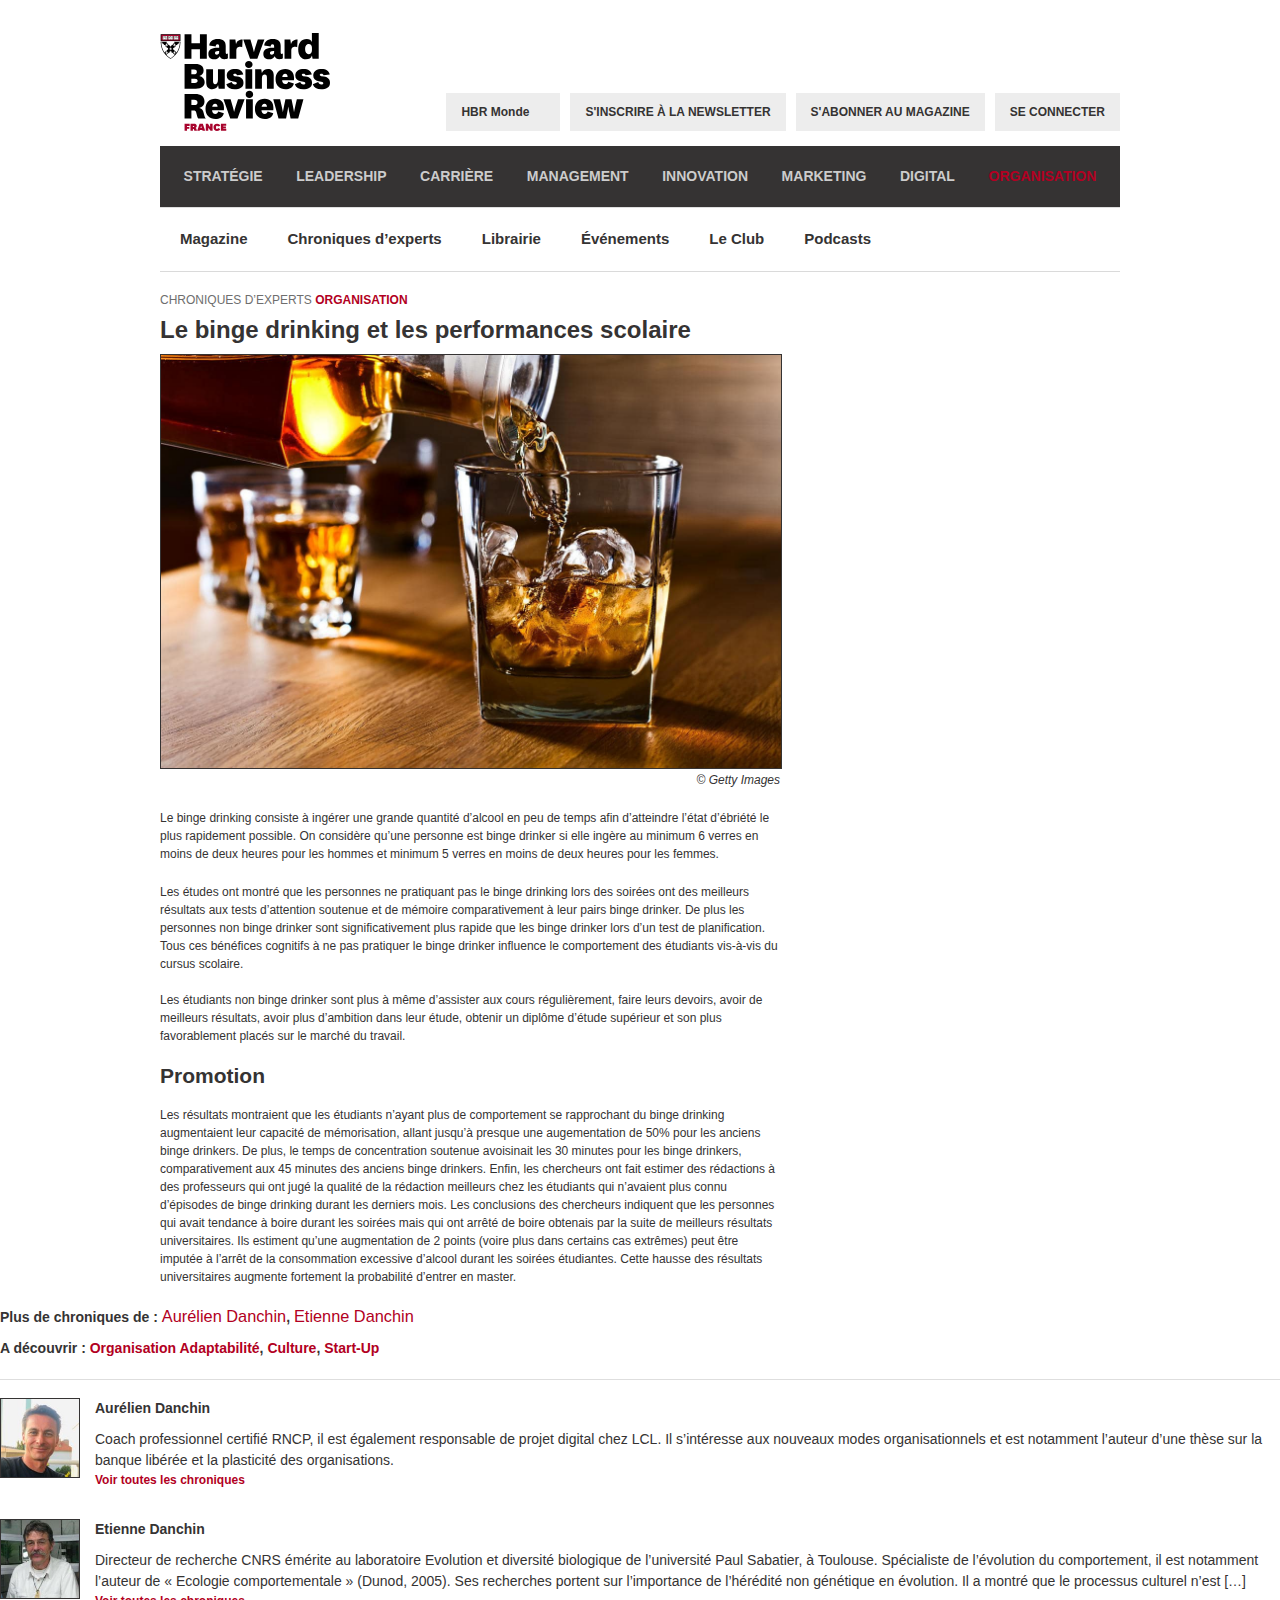
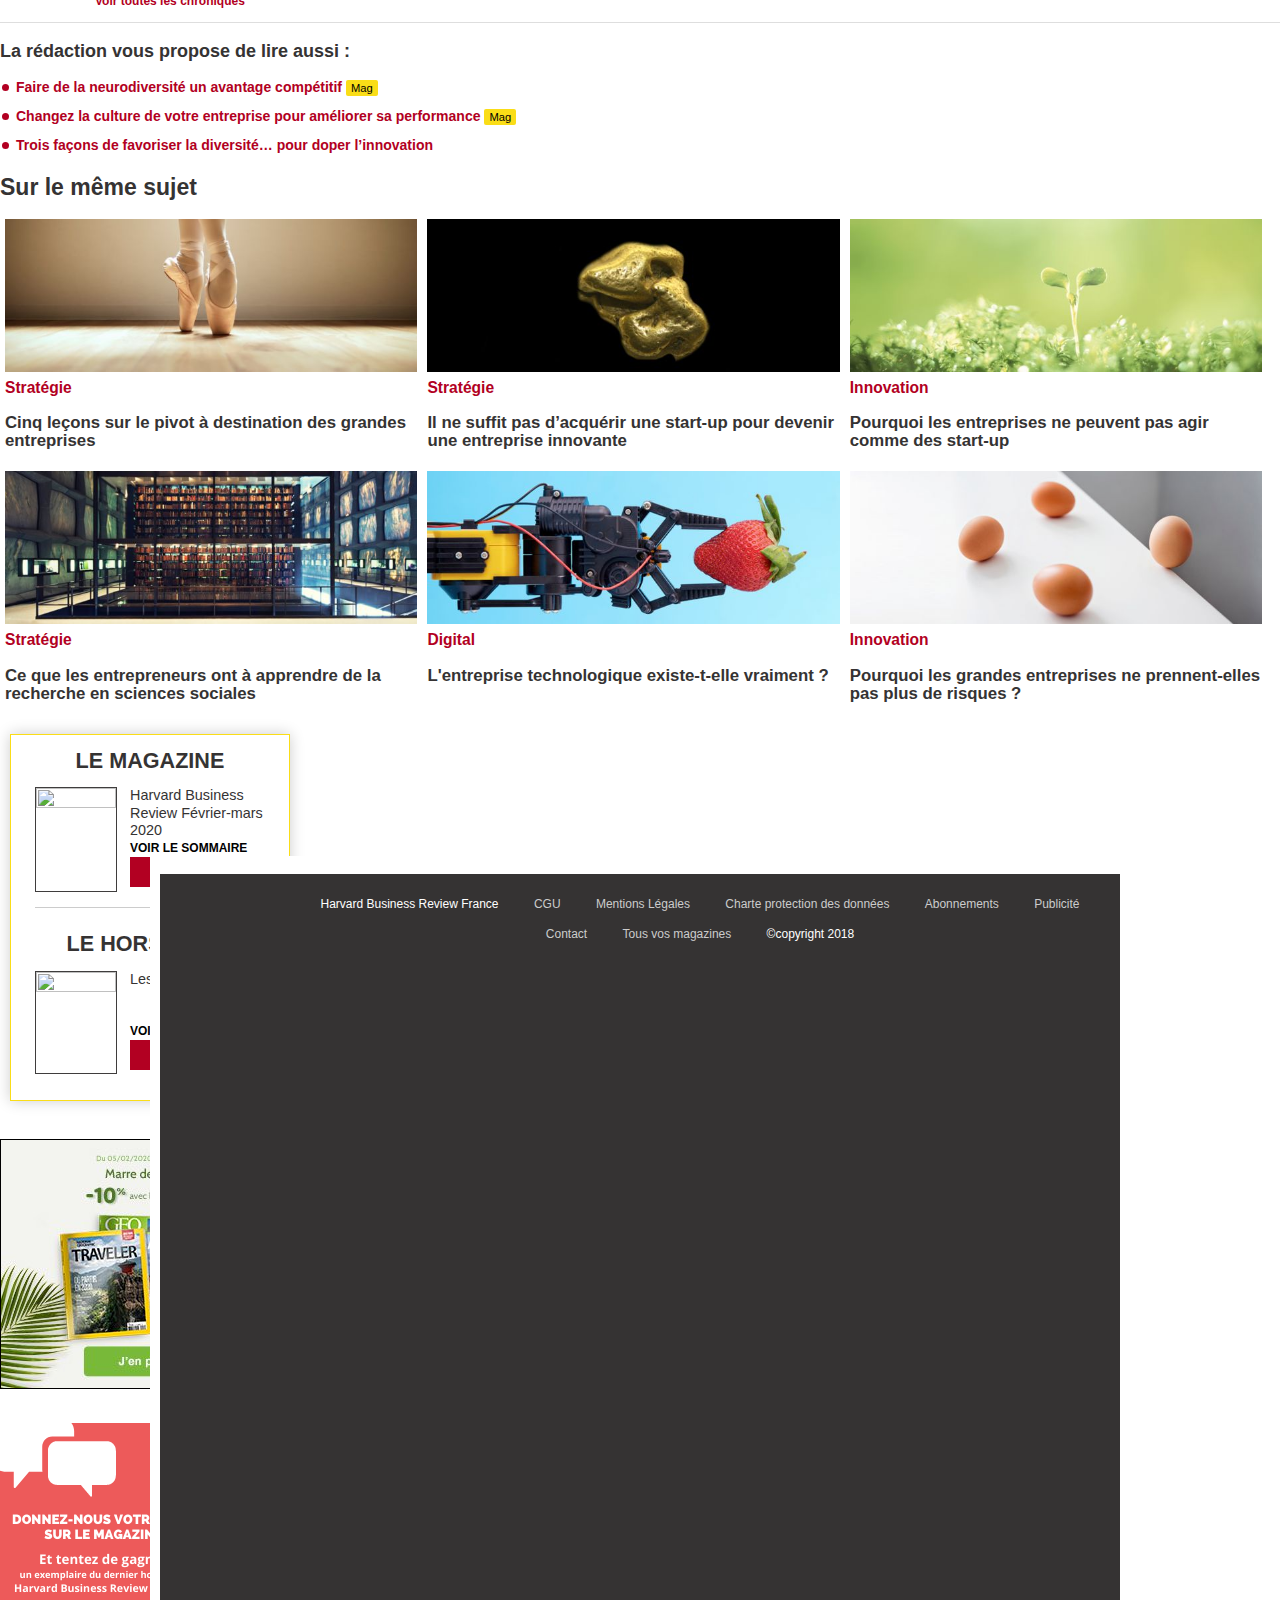
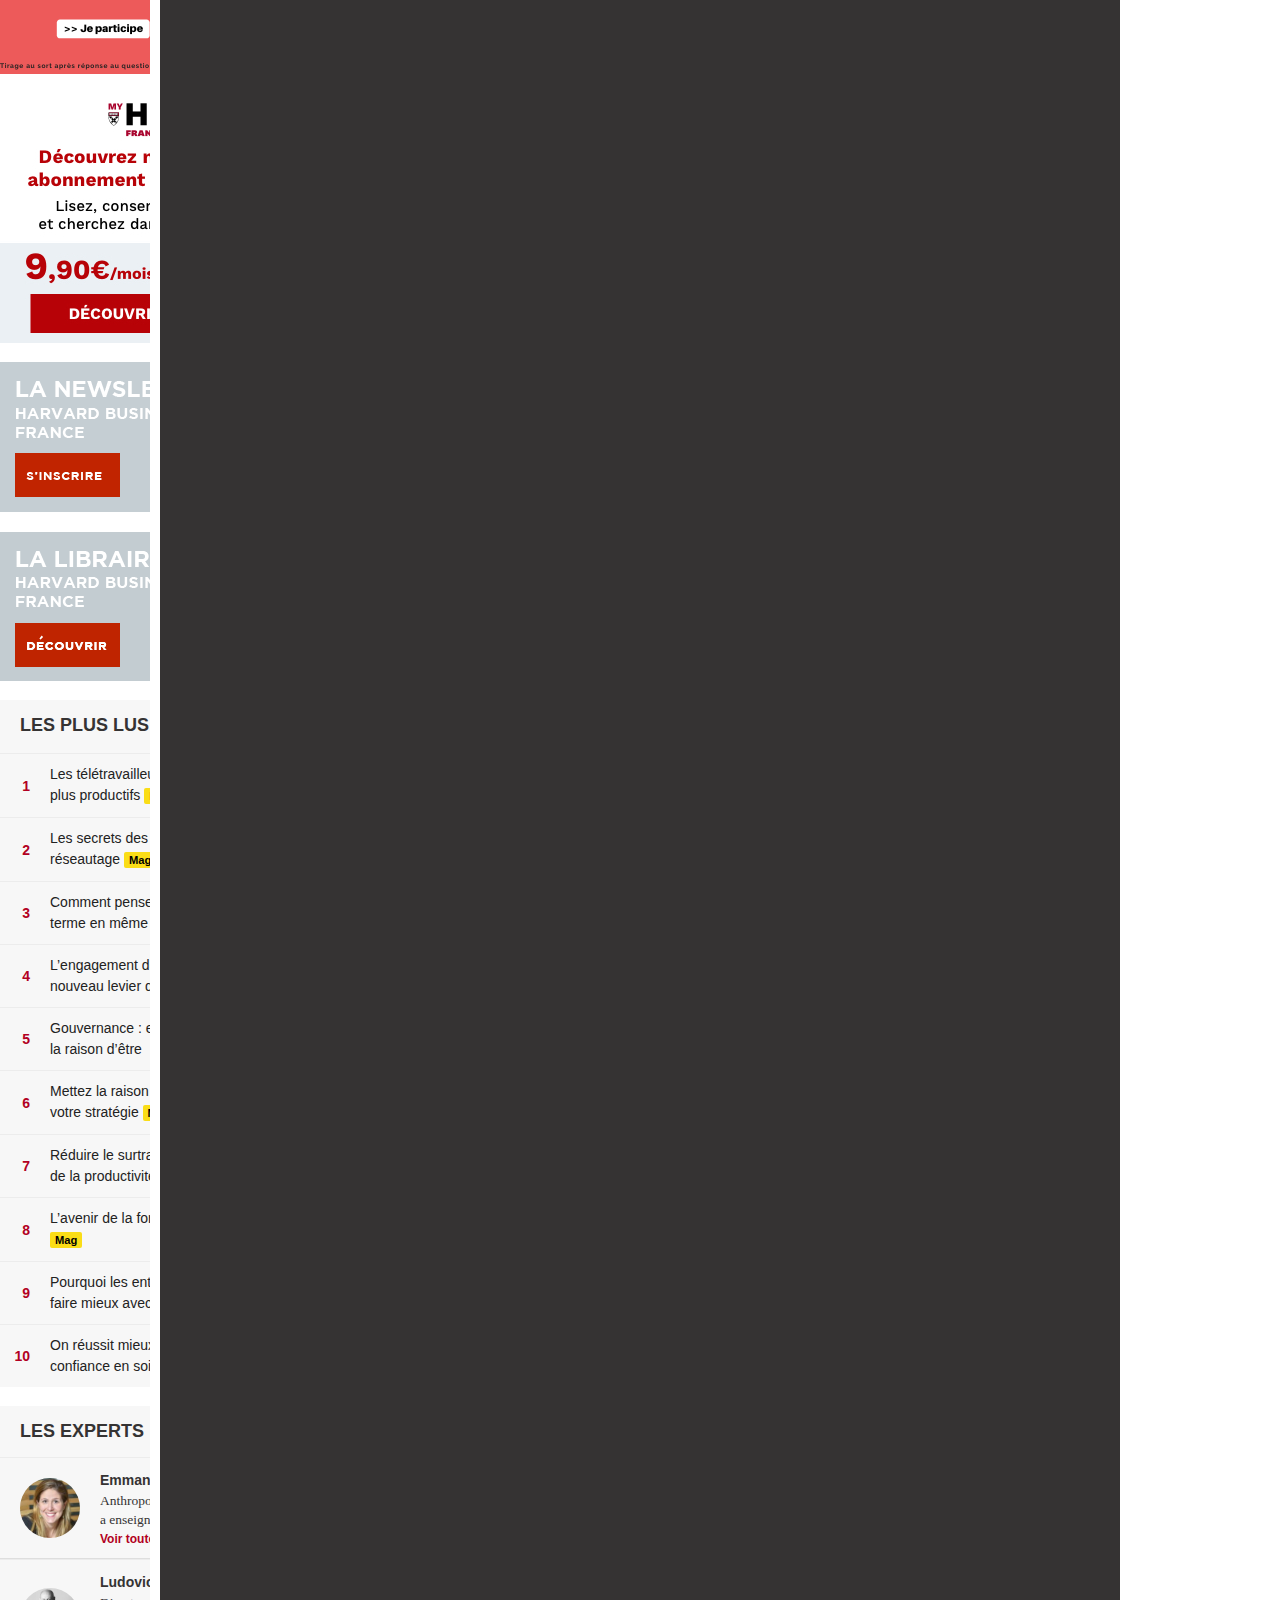
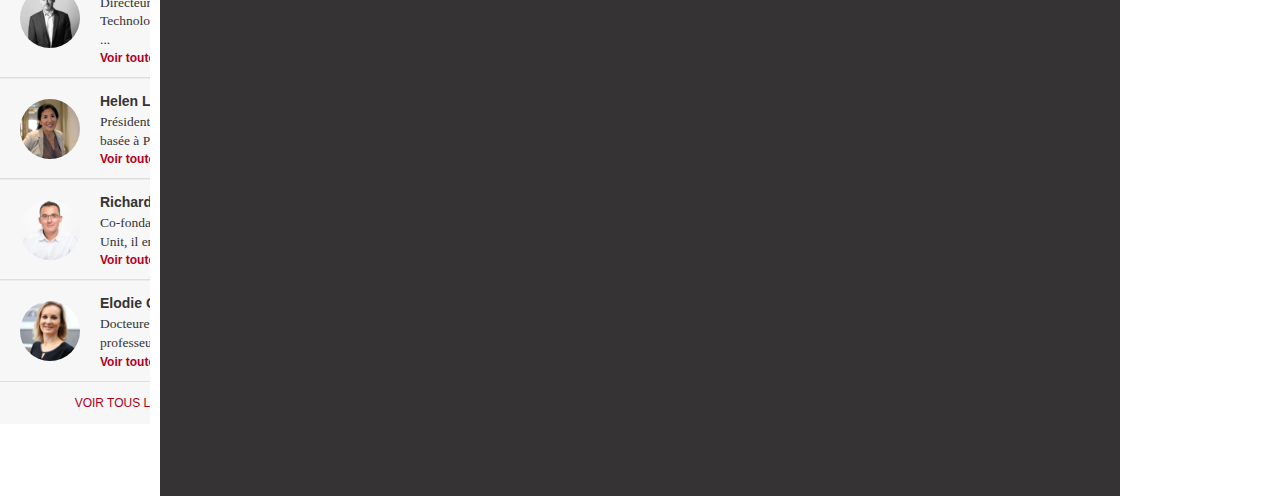
==== index2.html @ ed0cfaa7 "Commited" ====
<!DOCTYPE html>
<!-- saved from url=(0108)https://www.hbrfrance.fr/chroniques-experts/2020/02/29204-evolution-lentreprise-une-espece-comme-une-autre/# -->
<html class=" js svg inlinesvg svgclippaths" lang="fr-FR"><!--<![endif]--><head><meta http-equiv="Content-Type" content="text/html; charset=UTF-8">
		<div class="fit-vids-style">­<style>               .fluid-width-video-wrapper {                 width: 100%;                              position: relative;                       padding: 0;                            }                                                                                   .fluid-width-video-wrapper iframe,        .fluid-width-video-wrapper object,        .fluid-width-video-wrapper embed {           position: absolute;                       top: 0;                                   left: 0;                                  width: 100%;                              height: 100%;                          }                                       </style></div><script src="./Le binge drinking et les performances scolaires/nr-1167.min.js.téléchargement"></script><script async="" src="./Le binge drinking et les performances scolaires/analytics.js.téléchargement"></script><script type="text/javascript" async="" src="./Le binge drinking et les performances scolaires/prismashop-fr"></script><script type="text/javascript" async="" charset="UTF-8" src="./Le binge drinking et les performances scolaires/sr-hbr.js.téléchargement"></script><script async="" src="./Le binge drinking et les performances scolaires/gtm.js.téléchargement"></script><script type="text/javascript">(window.NREUM||(NREUM={})).loader_config={licenseKey:"fc2461609-",applicationID:"2919549"};window.NREUM||(NREUM={}),__nr_require=function(e,n,t){function r(t){if(!n[t]){var i=n[t]={exports:{}};e[t][0].call(i.exports,function(n){var i=e[t][1][n];return r(i||n)},i,i.exports)}return n[t].exports}if("function"==typeof __nr_require)return __nr_require;for(var i=0;i<t.length;i++)r(t[i]);return r}({1:[function(e,n,t){function r(){}function i(e,n,t){return function(){return o(e,[u.now()].concat(f(arguments)),n?null:this,t),n?void 0:this}}var o=e("handle"),a=e(4),f=e(5),c=e("ee").get("tracer"),u=e("loader"),s=NREUM;"undefined"==typeof window.newrelic&&(newrelic=s);var p=["setPageViewName","setCustomAttribute","setErrorHandler","finished","addToTrace","inlineHit","addRelease"],l="api-",d=l+"ixn-";a(p,function(e,n){s[n]=i(l+n,!0,"api")}),s.addPageAction=i(l+"addPageAction",!0),s.setCurrentRouteName=i(l+"routeName",!0),n.exports=newrelic,s.interaction=function(){return(new r).get()};var m=r.prototype={createTracer:function(e,n){var t={},r=this,i="function"==typeof n;return o(d+"tracer",[u.now(),e,t],r),function(){if(c.emit((i?"":"no-")+"fn-start",[u.now(),r,i],t),i)try{return n.apply(this,arguments)}catch(e){throw c.emit("fn-err",[arguments,this,e],t),e}finally{c.emit("fn-end",[u.now()],t)}}}};a("actionText,setName,setAttribute,save,ignore,onEnd,getContext,end,get".split(","),function(e,n){m[n]=i(d+n)}),newrelic.noticeError=function(e,n){"string"==typeof e&&(e=new Error(e)),o("err",[e,u.now(),!1,n])}},{}],2:[function(e,n,t){function r(e,n){var t=e.getEntries();t.forEach(function(e){"first-paint"===e.name?c("timing",["fp",Math.floor(e.startTime)]):"first-contentful-paint"===e.name&&c("timing",["fcp",Math.floor(e.startTime)])})}function i(e,n){var t=e.getEntries();t.length>0&&c("lcp",[t[t.length-1]])}function o(e){if(e instanceof s&&!l){var n,t=Math.round(e.timeStamp);n=t>1e12?Date.now()-t:u.now()-t,l=!0,c("timing",["fi",t,{type:e.type,fid:n}])}}if(!("init"in NREUM&&"page_view_timing"in NREUM.init&&"enabled"in NREUM.init.page_view_timing&&NREUM.init.page_view_timing.enabled===!1)){var a,f,c=e("handle"),u=e("loader"),s=NREUM.o.EV;if("PerformanceObserver"in window&&"function"==typeof window.PerformanceObserver){a=new PerformanceObserver(r),f=new PerformanceObserver(i);try{a.observe({entryTypes:["paint"]}),f.observe({entryTypes:["largest-contentful-paint"]})}catch(p){}}if("addEventListener"in document){var l=!1,d=["click","keydown","mousedown","pointerdown","touchstart"];d.forEach(function(e){document.addEventListener(e,o,!1)})}}},{}],3:[function(e,n,t){function r(e,n){if(!i)return!1;if(e!==i)return!1;if(!n)return!0;if(!o)return!1;for(var t=o.split("."),r=n.split("."),a=0;a<r.length;a++)if(r[a]!==t[a])return!1;return!0}var i=null,o=null,a=/Version\/(\S+)\s+Safari/;if(navigator.userAgent){var f=navigator.userAgent,c=f.match(a);c&&f.indexOf("Chrome")===-1&&f.indexOf("Chromium")===-1&&(i="Safari",o=c[1])}n.exports={agent:i,version:o,match:r}},{}],4:[function(e,n,t){function r(e,n){var t=[],r="",o=0;for(r in e)i.call(e,r)&&(t[o]=n(r,e[r]),o+=1);return t}var i=Object.prototype.hasOwnProperty;n.exports=r},{}],5:[function(e,n,t){function r(e,n,t){n||(n=0),"undefined"==typeof t&&(t=e?e.length:0);for(var r=-1,i=t-n||0,o=Array(i<0?0:i);++r<i;)o[r]=e[n+r];return o}n.exports=r},{}],6:[function(e,n,t){n.exports={exists:"undefined"!=typeof window.performance&&window.performance.timing&&"undefined"!=typeof window.performance.timing.navigationStart}},{}],ee:[function(e,n,t){function r(){}function i(e){function n(e){return e&&e instanceof r?e:e?c(e,f,o):o()}function t(t,r,i,o){if(!l.aborted||o){e&&e(t,r,i);for(var a=n(i),f=v(t),c=f.length,u=0;u<c;u++)f[u].apply(a,r);var p=s[y[t]];return p&&p.push([b,t,r,a]),a}}function d(e,n){h[e]=v(e).concat(n)}function m(e,n){var t=h[e];if(t)for(var r=0;r<t.length;r++)t[r]===n&&t.splice(r,1)}function v(e){return h[e]||[]}function g(e){return p[e]=p[e]||i(t)}function w(e,n){u(e,function(e,t){n=n||"feature",y[t]=n,n in s||(s[n]=[])})}var h={},y={},b={on:d,addEventListener:d,removeEventListener:m,emit:t,get:g,listeners:v,context:n,buffer:w,abort:a,aborted:!1};return b}function o(){return new r}function a(){(s.api||s.feature)&&(l.aborted=!0,s=l.backlog={})}var f="nr@context",c=e("gos"),u=e(4),s={},p={},l=n.exports=i();l.backlog=s},{}],gos:[function(e,n,t){function r(e,n,t){if(i.call(e,n))return e[n];var r=t();if(Object.defineProperty&&Object.keys)try{return Object.defineProperty(e,n,{value:r,writable:!0,enumerable:!1}),r}catch(o){}return e[n]=r,r}var i=Object.prototype.hasOwnProperty;n.exports=r},{}],handle:[function(e,n,t){function r(e,n,t,r){i.buffer([e],r),i.emit(e,n,t)}var i=e("ee").get("handle");n.exports=r,r.ee=i},{}],id:[function(e,n,t){function r(e){var n=typeof e;return!e||"object"!==n&&"function"!==n?-1:e===window?0:a(e,o,function(){return i++})}var i=1,o="nr@id",a=e("gos");n.exports=r},{}],loader:[function(e,n,t){function r(){if(!x++){var e=E.info=NREUM.info,n=d.getElementsByTagName("script")[0];if(setTimeout(s.abort,3e4),!(e&&e.licenseKey&&e.applicationID&&n))return s.abort();u(y,function(n,t){e[n]||(e[n]=t)}),c("mark",["onload",a()+E.offset],null,"api");var t=d.createElement("script");t.src="https://"+e.agent,n.parentNode.insertBefore(t,n)}}function i(){"complete"===d.readyState&&o()}function o(){c("mark",["domContent",a()+E.offset],null,"api")}function a(){return O.exists&&performance.now?Math.round(performance.now()):(f=Math.max((new Date).getTime(),f))-E.offset}var f=(new Date).getTime(),c=e("handle"),u=e(4),s=e("ee"),p=e(3),l=window,d=l.document,m="addEventListener",v="attachEvent",g=l.XMLHttpRequest,w=g&&g.prototype;NREUM.o={ST:setTimeout,SI:l.setImmediate,CT:clearTimeout,XHR:g,REQ:l.Request,EV:l.Event,PR:l.Promise,MO:l.MutationObserver};var h=""+location,y={beacon:"bam.nr-data.net",errorBeacon:"bam.nr-data.net",agent:"js-agent.newrelic.com/nr-1167.min.js"},b=g&&w&&w[m]&&!/CriOS/.test(navigator.userAgent),E=n.exports={offset:f,now:a,origin:h,features:{},xhrWrappable:b,userAgent:p};e(1),e(2),d[m]?(d[m]("DOMContentLoaded",o,!1),l[m]("load",r,!1)):(d[v]("onreadystatechange",i),l[v]("onload",r)),c("mark",["firstbyte",f],null,"api");var x=0,O=e(6)},{}],"wrap-function":[function(e,n,t){function r(e){return!(e&&e instanceof Function&&e.apply&&!e[a])}var i=e("ee"),o=e(5),a="nr@original",f=Object.prototype.hasOwnProperty,c=!1;n.exports=function(e,n){function t(e,n,t,i){function nrWrapper(){var r,a,f,c;try{a=this,r=o(arguments),f="function"==typeof t?t(r,a):t||{}}catch(u){l([u,"",[r,a,i],f])}s(n+"start",[r,a,i],f);try{return c=e.apply(a,r)}catch(p){throw s(n+"err",[r,a,p],f),p}finally{s(n+"end",[r,a,c],f)}}return r(e)?e:(n||(n=""),nrWrapper[a]=e,p(e,nrWrapper),nrWrapper)}function u(e,n,i,o){i||(i="");var a,f,c,u="-"===i.charAt(0);for(c=0;c<n.length;c++)f=n[c],a=e[f],r(a)||(e[f]=t(a,u?f+i:i,o,f))}function s(t,r,i){if(!c||n){var o=c;c=!0;try{e.emit(t,r,i,n)}catch(a){l([a,t,r,i])}c=o}}function p(e,n){if(Object.defineProperty&&Object.keys)try{var t=Object.keys(e);return t.forEach(function(t){Object.defineProperty(n,t,{get:function(){return e[t]},set:function(n){return e[t]=n,n}})}),n}catch(r){l([r])}for(var i in e)f.call(e,i)&&(n[i]=e[i]);return n}function l(n){try{e.emit("internal-error",n)}catch(t){}}return e||(e=i),t.inPlace=u,t.flag=a,t}},{}]},{},["loader"]);</script>
		<meta name="viewport" content="initial-scale=1.0">

		

		<link rel="shortcut icon" href="https://www.hbrfrance.fr/content/themes/hbr/assets/img/favicon.ico">
		<link rel="apple-touch-icon" href="https://www.hbrfrance.fr/content/themes/hbr/assets/img/apple-touch-icon.png">

		<!--[if lt IE 9]><script type="text/javascript" src="https://html5shiv.googlecode.com/svn/trunk/html5.js"></script><![endif]-->
		<script>
			var url=document.location.pathname;
			window.pmdfp_layer='urlprisma='+url+';';
		</script>

				
		        <link rel="alternate" type="application/rss+xml" title="RSS feed" href="https://www.hbrfrance.fr/feed/feed-autors/">
		
<!-- This site is optimized with the Yoast SEO plugin v12.7.1 - https://yoast.com/wordpress/plugins/seo/ -->
<title>Le binge drinking et les performances scolaire</title>
<meta property="og:locale" content="fr_FR">
<meta property="og:type" content="article">
<meta property="og:title" content="Le binge drinking et les performances scolaire">
<meta property="og:site_name" content="HBR">
<meta property="article:publisher" content="https://www.facebook.com/hbrfrance/">
<meta property="article:tag" content="adaptabilité">
<meta property="article:tag" content="culture">
<meta property="article:tag" content="start-up">
<meta property="article:section" content="Organisation">
<meta property="article:published_time" content="2020-02-06T11:17:13+00:00">
<meta property="article:modified_time" content="2020-02-06T11:35:57+00:00">
<meta property="og:updated_time" content="2020-02-06T11:35:57+00:00">
<meta name="twitter:title" content="Le binge drinking et les performances scolaire">
<meta name="twitter:site" content="@HBRFrance">
<meta name="twitter:creator" content="@HBRFrance">
<script type="application/ld+json" class="yoast-schema-graph yoast-schema-graph--main">{"@context":"https://schema.org","@graph":[{"@type":"WebSite","@id":"https://www.hbrfrance.fr/#website","url":"https://www.hbrfrance.fr/","name":"HBR","description":"Harvard Business Review - Edition Fran\u00e7aise","potentialAction":{"@type":"SearchAction","target":"https://www.hbrfrance.fr/?s={search_term_string}","query-input":"required name=search_term_string"}},{"@type":"ImageObject","@id":"https://www.hbrfrance.fr/chroniques-experts/2020/02/29204-evolution-lentreprise-une-espece-comme-une-autre/#primaryimage","url":"https://www.hbrfrance.fr/content/uploads/2020/02/evolution-entreprise.jpg","width":620,"height":230},{"@type":"WebPage","@id":"https://www.hbrfrance.fr/chroniques-experts/2020/02/29204-evolution-lentreprise-une-espece-comme-une-autre/#webpage","url":"https://www.hbrfrance.fr/chroniques-experts/2020/02/29204-evolution-lentreprise-une-espece-comme-une-autre/","inLanguage":"fr-FR","name":"Evolution : l&#039;entreprise, une esp\u00e8ce comme les autres - HBR","isPartOf":{"@id":"https://www.hbrfrance.fr/#website"},"primaryImageOfPage":{"@id":"https://www.hbrfrance.fr/chroniques-experts/2020/02/29204-evolution-lentreprise-une-espece-comme-une-autre/#primaryimage"},"datePublished":"2020-02-06T11:17:13+00:00","dateModified":"2020-02-06T11:35:57+00:00","author":{"@id":"https://www.hbrfrance.fr/#/schema/person/84aaf741d373c52d43f0d9237546ec05"},"description":"Si l'on en croit la biologie, la capacit\u00e9 d\u2019adaptation d\u2019une grande entreprise pourrait \u00eatre plus forte que celle d\u2019une start-up.\r\nNous gardons en m\u00e9moire les faillites de g\u00e9ants tels qu\u2019Enron, Lehman Brothers ou General Motors durant..."},{"@type":["Person"],"@id":"https://www.hbrfrance.fr/#/schema/person/84aaf741d373c52d43f0d9237546ec05","name":"Charlotte Laurent","sameAs":[]}]}</script>
<!-- / Yoast SEO plugin. -->

<link rel="dns-prefetch" href="https://tra.scds.pmdstatic.net/">
<link rel="dns-prefetch" href="https://ajax.googleapis.com/">
<link rel="dns-prefetch" href="https://code.jquery.com/">
<link rel="dns-prefetch" href="https://s.w.org/">
		<script type="text/javascript">
			window._wpemojiSettings = {"baseUrl":"https:\/\/s.w.org\/images\/core\/emoji\/12.0.0-1\/72x72\/","ext":".png","svgUrl":"https:\/\/s.w.org\/images\/core\/emoji\/12.0.0-1\/svg\/","svgExt":".svg","source":{"concatemoji":"https:\/\/www.hbrfrance.fr\/core\/wp-includes\/js\/wp-emoji-release.min.js?ver=5.3.2"}};
			!function(e,a,t){var r,n,o,i,p=a.createElement("canvas"),s=p.getContext&&p.getContext("2d");function c(e,t){var a=String.fromCharCode;s.clearRect(0,0,p.width,p.height),s.fillText(a.apply(this,e),0,0);var r=p.toDataURL();return s.clearRect(0,0,p.width,p.height),s.fillText(a.apply(this,t),0,0),r===p.toDataURL()}function l(e){if(!s||!s.fillText)return!1;switch(s.textBaseline="top",s.font="600 32px Arial",e){case"flag":return!c([127987,65039,8205,9895,65039],[127987,65039,8203,9895,65039])&&(!c([55356,56826,55356,56819],[55356,56826,8203,55356,56819])&&!c([55356,57332,56128,56423,56128,56418,56128,56421,56128,56430,56128,56423,56128,56447],[55356,57332,8203,56128,56423,8203,56128,56418,8203,56128,56421,8203,56128,56430,8203,56128,56423,8203,56128,56447]));case"emoji":return!c([55357,56424,55356,57342,8205,55358,56605,8205,55357,56424,55356,57340],[55357,56424,55356,57342,8203,55358,56605,8203,55357,56424,55356,57340])}return!1}function d(e){var t=a.createElement("script");t.src=e,t.defer=t.type="text/javascript",a.getElementsByTagName("head")[0].appendChild(t)}for(i=Array("flag","emoji"),t.supports={everything:!0,everythingExceptFlag:!0},o=0;o<i.length;o++)t.supports[i[o]]=l(i[o]),t.supports.everything=t.supports.everything&&t.supports[i[o]],"flag"!==i[o]&&(t.supports.everythingExceptFlag=t.supports.everythingExceptFlag&&t.supports[i[o]]);t.supports.everythingExceptFlag=t.supports.everythingExceptFlag&&!t.supports.flag,t.DOMReady=!1,t.readyCallback=function(){t.DOMReady=!0},t.supports.everything||(n=function(){t.readyCallback()},a.addEventListener?(a.addEventListener("DOMContentLoaded",n,!1),e.addEventListener("load",n,!1)):(e.attachEvent("onload",n),a.attachEvent("onreadystatechange",function(){"complete"===a.readyState&&t.readyCallback()})),(r=t.source||{}).concatemoji?d(r.concatemoji):r.wpemoji&&r.twemoji&&(d(r.twemoji),d(r.wpemoji)))}(window,document,window._wpemojiSettings);
		</script><script src="./Le binge drinking et les performances scolaires/wp-emoji-release.min.js.téléchargement" type="text/javascript" defer=""></script>
		<style type="text/css">
img.wp-smiley,
img.emoji {
	display: inline !important;
	border: none !important;
	box-shadow: none !important;
	height: 1em !important;
	width: 1em !important;
	margin: 0 .07em !important;
	vertical-align: -0.1em !important;
	background: none !important;
	padding: 0 !important;
}
</style>
	<link rel="stylesheet" id="wp-block-library-css" href="./Le binge drinking et les performances scolaires/style.min.css" type="text/css" media="all">
<link rel="stylesheet" id="wp_enqueue_scripts-css" href="./Le binge drinking et les performances scolaires/main.css" type="text/css" media="all">
<link rel="stylesheet" id="style-css" href="./Le binge drinking et les performances scolaires/style.css" type="text/css" media="all">
<link rel="stylesheet" id="cnil-css" href="./Le binge drinking et les performances scolaires/cnil.min.css" type="text/css" media="all">
<link rel="stylesheet" id="jquery-ui-css" href="./Le binge drinking et les performances scolaires/jquery-ui.css" type="text/css" media="all">
<link rel="stylesheet" id="elasticpress-facets-css" href="./Le binge drinking et les performances scolaires/facets.min.css" type="text/css" media="all">
<script type="text/javascript" src="./Le binge drinking et les performances scolaires/jquery.min.js.téléchargement"></script>
<script type="text/javascript">
/* <![CDATA[ */
var bea_pws = {"ajaxurl":"\/\/www.hbrfrance.fr\/core\/wp-admin\/admin-ajax.php"};
/* ]]> */
</script>
<script type="text/javascript" src="./Le binge drinking et les performances scolaires/script.js.téléchargement"></script>
<script type="text/javascript" src="./Le binge drinking et les performances scolaires/sourcepoint.min.js.téléchargement"></script>
<script type="text/javascript" src="./Le binge drinking et les performances scolaires/modernizr.custom.min.js.téléchargement"></script>
<script type="text/javascript" src="./Le binge drinking et les performances scolaires/jquery-migrate-1.2.1.js.téléchargement"></script>
<script type="text/javascript" src="./Le binge drinking et les performances scolaires/share.js.téléchargement"></script>
<link rel="wlwmanifest" type="application/wlwmanifest+xml" href="https://www.hbrfrance.fr/core/wp-includes/wlwmanifest.xml"> 
<meta name="generator" content="WordPress 5.3.2">
<link rel="shortlink" href="https://www.hbrfrance.fr/?p=29204">
<link rel="alternate" type="application/json+oembed" href="https://www.hbrfrance.fr/wp-json/oembed/1.0/embed?url=https%3A%2F%2Fwww.hbrfrance.fr%2Fchroniques-experts%2F2020%2F02%2F29204-evolution-lentreprise-une-espece-comme-une-autre%2F">
<link rel="alternate" type="text/xml+oembed" href="https://www.hbrfrance.fr/wp-json/oembed/1.0/embed?url=https%3A%2F%2Fwww.hbrfrance.fr%2Fchroniques-experts%2F2020%2F02%2F29204-evolution-lentreprise-une-espece-comme-une-autre%2F&amp;format=xml">
<link rel="amphtml" href="https://www.hbrfrance.fr/chroniques-experts/2020/02/29204-evolution-lentreprise-une-espece-comme-une-autre/?amp=1"><meta property="fb:pages" content="716790588340480">		<style type="text/css" id="wp-custom-css">
			#field_1_7, #field_1_3, #field_1_4, #field_1_5{
	font-size:1.3em
}
.gfield_checkbox{
	padding-top: 11px
}

#field_1_3{
	padding-bottom:10px;
}

.gchoice_1_8_2{
	padding-top:10px
}		</style>
					<script type="text/javascript" src="./Le binge drinking et les performances scolaires/tag.min.js.téléchargement" async="true"></script></head>
	<body class="post-template-default single single-post postid-29204 single-format-standard">
		<!-- Google Tag Manager -->
<noscript><iframe src="//www.googletagmanager.com/ns.html?id=GTM-PKWG49"
height="0" width="0" style="display:none;visibility:hidden"></iframe></noscript>
<script>(function(w,d,s,l,i){w[l]=w[l]||[];w[l].push({'gtm.start':
new Date().getTime(),event:'gtm.js'});var f=d.getElementsByTagName(s)[0],
j=d.createElement(s),dl=l!='dataLayer'?'&l='+l:'';j.async=true;j.src=
'//www.googletagmanager.com/gtm.js?id='+i+dl;f.parentNode.insertBefore(j,f);
})(window,document,'script','dataLayer','GTM-PKWG49');</script>
<!-- End Google Tag Manager -->

<script type="text/javascript">
!function(a,b){"use strict";function c(a){d[a]||(d[a]=function(){d._queue.push({method:a,args:Array.prototype.slice.apply(arguments)})})}var d=a.mics||{},e="init config push pushDefault addProperties addProperty onFinish onStart".split(" ");d._queue=d._queue||[],d._startTime=(new Date).getTime(),d._snippetVersion=1.2;for(var f=0;f<e.length;f++)c(e[f]);a.mics=d;var g=b.createElement("script");g.setAttribute("type","text/javascript"),g.setAttribute("src","//static.mediarithmics.com/tag/1.1/tag.min.js"),g.setAttribute("async","true"),b.getElementsByTagName("script")[0].parentNode.appendChild(g)}(window,document);
mics.config({domain_name: "beacon.marketshot.com", protocol:"https://", cookie_matching_url: "https://beacon.marketshot.com/v1/get_id"})
mics.init("pm0916");
mics.pushDefault();
</script>
<script async="" src="./Le binge drinking et les performances scolaires/pixel-track.js.téléchargement"></script>
<img src="./Le binge drinking et les performances scolaires/saved_resource" border="0" width="1" height="1" hidden="" style="display: none !important;">

<script>
(function($) {

    // Antvoice Unique Tag
  	window.antvoice_variable = {
  		page : {
            type : document.location.href.toString().match('^.*?\/([0-9]+)-[A-Za-z-_\.]+\/')?'ProductPage':'Unspecified'
  		},
  		product : {
                url : document.location.href
  		},
  		version : "1.0",
  		project : "hbr"
  	};

    	//Fonction de contrôle de chargement de la librairie nécessaire pour les appels à la reco
    	function srEnsureReady(callback) {
      	if (!window.srReady) {window.setTimeout(function () {srEnsureReady(callback);}, 50);}
      	else {callback();}
    	}

      (function (d, s) {
      var js, fjs = d.getElementsByTagName(s)[0];
      js = d.createElement(s); js.type = 'text/javascript';
      js.async = true; js.charset = 'UTF-8';
      js.src = '//js.antvoice.com/sr-'+window.antvoice_variable.project+'.js';
      fjs.parentNode.insertBefore(js, fjs);
          }(document, 'script'));


    // Autorefresh 30 min
    function refresh(){
    	return true;
    }
    refreshTime = (Math.floor(Math.random()*120) + 1860)*1000;
    setTimeout(function(){
    ga('send', 'event', 'autoRefreshCat', 'autoRefreshAction', 'autoRefresh', 1,{'nonInteraction': 1});
    	setTimeout(function(){
    		window.location.reload(true);
    	},2000);
    },refreshTime);


    // Cache - Liste des experts
    (function(){
      if(document.getElementById('content')){
        document.getElementById('content').getElementsByTagName('a')[0].style.display = 'none';
        document.getElementById("menu-item-32").className = document.getElementById("menu-item-32").className.replace(/\ current_page_parent\b/,'');
      }
    }());

    // CategoryBan OPS
    // Variables
      var pageUrl = "http://www.hbrfrance.fr/category/accenture-transformation-digitale-exemple/";
      var imageUrl = "https://creas.prismamediadigital.com/economie/hbr/banniere_accenture_620x100.gif";
      var imageLink = "http://www.hbrfrance.fr/";
    //--
    if(window.location.href.startsWith(pageUrl))
    {
    // Push pub
      var pushPub = document.createElement("div");
      pushPub.innerHTML ='<a href="'+ imageLink +'" target="_blank"><img src="'+ imageUrl +'" /></a>';
      pushPub.setAttribute("style", "margin-bottom: 30px; text-align: center;");
      var contentNode = document.getElementById("content");
      var articleListNode = contentNode.getElementsByClassName("loop loop-alt")[0];
      contentNode.insertBefore(pushPub, articleListNode);
    }

    //HotJar
    // (function(h,o,t,j,a,r){
    //     h.hj=h.hj||function(){(h.hj.q=h.hj.q||[]).push(arguments)};
    //     h._hjSettings={hjid:315608,hjsv:5};
    //     a=o.getElementsByTagName('head')[0];
    //     r=o.createElement('script');r.async=1;
    //     r.src=t+h._hjSettings.hjid+j+h._hjSettings.hjsv;
    //     a.appendChild(r);
    // })(window,document,'//static.hotjar.com/c/hotjar-','.js?sv=');

    //Sociomantic - Mkt Client
    var product = {category: ['Harvard']};
    (function(){

        var s   = document.createElement('script');

        var x   = document.getElementsByTagName('script')[0];

        s.type  = 'text/javascript';

        s.async = true;

        s.src   = ('https:'==document.location.protocol?'https://':'http://') + 'eu-sonar.sociomantic.com/js/2010-07-01/adpan/prismashop-fr';

        x.parentNode.insertBefore( s, x );

    })();

}(jQuery));
</script>
				<div class="pmdfp_widget"><div class="ads-core-placer" id="Habillage-Interstitiel_5e450476971ef" data-ads-core="{&quot;type&quot;:&quot;Habillage-Interstitiel&quot;}"></div></div>        <div class="pmdfp_widget"><div class="ads-core-placer" id="Out-Of-Banner_5e450476973d8" data-ads-core="{&quot;type&quot;:&quot;Out-Of-Banner&quot;}"></div></div>				<div class="wrapper header-wrapper site_header">
			<div class="masshead">
									<div class="pmdfp_widget"><div class="ads-core-placer" id="Banniere-Haute_5e4504769758c" data-ads-core="{&quot;type&quot;:&quot;Banniere-Haute&quot;}"></div></div>							</div>
			<!-- Toolbar -->
			<div id="toolbar">
									<!-- Portal access -->
					
				
				<!-- Fast access -->
				<ul id="fast-access">
					<li><a href="https://www.hbrfrance.fr/chroniques-experts/2020/02/29204-evolution-lentreprise-une-espece-comme-une-autre/#content">Acces direct au contenu</a></li>
					<li><a href="https://www.hbrfrance.fr/chroniques-experts/2020/02/29204-evolution-lentreprise-une-espece-comme-une-autre/#search">Acces direct à la recherche</a></li>
					<li><a href="https://www.hbrfrance.fr/chroniques-experts/2020/02/29204-evolution-lentreprise-une-espece-comme-une-autre/#menu">Acces direct au menu</a></li>
				</ul>

									
				
				<!-- Follow links -->
				
			</div>

			<!-- Header -->
			<header id="header">
				
									
				
				<!-- Logo -->

				<div id="logo"><a href="https://www.hbrfrance.fr/"><img src="./Le binge drinking et les performances scolaires/logo-hbr.svg" width="137" height="69" alt="HBR"></a></div><a href="https://www.hbrfrance.fr/chroniques-experts/2020/02/29204-evolution-lentreprise-une-espece-comme-une-autre/#" id="trigger-login"><span aria-hidden="true" class="icon-locked mobile-icon"></span></a>

				<!-- Searchform -->


				<div class="login-space" id="bea_user_login_area"><form method="post" class="bea-pws-login-form" action="https://www.hbrfrance.fr/">
	<input type="text" name="bea_email" class="mail-login" placeholder="EMAIL">
	<input type="password" name="bea_password" class="pass-login" placeholder="MOT DE PASSE">
	<input type="hidden" name="action" value="bea_pws_form">
	<input type="submit" class="submit-login" value="OK">
	<input type="hidden" id="_wpnonce" name="_wpnonce" value="9c5b12c755"><input type="hidden" name="_wp_http_referer" value="/core/wp-admin/admin-ajax.php">	<div class="loader-wrapper">
		<div class="loader loader-5"></div>
	</div>
</form>
<div class="error-message">
	<p></p>
</div>

<a href="https://www.prismashop.fr/customer/account/forgotpassword/" class="subscriber" target="_blank">J'ai oublié mon mot de passe.</a></div>
			<div class="magsquare"><a href="https://www.hbrfrance.fr/abonnement-hbr/" target="_blank"><span>S'abonner au magazine</span><img src="./Le binge drinking et les performances scolaires/2016-04-21.png" alt=""></a></div><a href="https://www.hbrfrance.fr/chroniques-experts/2020/02/29204-evolution-lentreprise-une-espece-comme-une-autre/#" class="newsletter-access pmd-ms-trigger"><span aria-hidden="true" class="icon-envelope"></span> S'inscrire à la newsletter</a><div class="portal-list">
						<a href="https://www.hbrfrance.fr/chroniques-experts/2020/02/29204-evolution-lentreprise-une-espece-comme-une-autre/#" id="trigger-portal"><span aria-hidden="true" class="icon-arrow-down"></span>HBR Monde</a>
						<ul id="portals">
															<li><a href="http://www.harvardbusinessmanager.de/">Allemagne</a></li>
															<li><a href="https://www.hbrarabic.com/">Arabie </a></li>
															<li><a href="http://www.hbrbr.com.br/">Brésil</a></li>
															<li><a href="http://www.hbrchina.org/">Chine</a></li>
															<li><a href="http://www.hbrkorea.com/">Corée du Sud</a></li>
															<li><a href="http://www.hbr.org/">Etats-Unis</a></li>
															<li><a href="http://www.hbritalia.it/">Italie</a></li>
															<li><a href="http://www.dhbr.net/">Japon</a></li>
															<li><a href="http://www.hbrp.pl/">Pologne</a></li>
															<li><a href="http://hbr-russia.ru/">Russie</a></li>
															<li><a href="http://www.hbrtaiwan.com/">Taïwan</a></li>
															<li><a href="http://www.hbrturkiye.com/">Turquie</a></li>
							
						</ul>
					</div></header>

			<!-- Second menu -->
			<nav id="sub-menu">
				<ul id="menu-navigation-secondaire" class="menu"><li id="menu-item-242" class="menu-item menu-item-type-taxonomy menu-item-object-category menu-item-242"><a href="https://www.hbrfrance.fr/category/strategie/">Stratégie</a></li>
<li id="menu-item-243" class="menu-item menu-item-type-taxonomy menu-item-object-category menu-item-243"><a href="https://www.hbrfrance.fr/category/leadership/">Leadership</a></li>
<li id="menu-item-3727" class="menu-item menu-item-type-taxonomy menu-item-object-category menu-item-3727"><a href="https://www.hbrfrance.fr/category/carriere/">Carrière</a></li>
<li id="menu-item-10525" class="menu-item menu-item-type-taxonomy menu-item-object-category menu-item-10525"><a href="https://www.hbrfrance.fr/category/management/">Management</a></li>
<li id="menu-item-241" class="menu-item menu-item-type-taxonomy menu-item-object-category menu-item-241"><a href="https://www.hbrfrance.fr/category/innovation/">Innovation</a></li>
<li id="menu-item-3725" class="menu-item menu-item-type-taxonomy menu-item-object-category menu-item-3725"><a href="https://www.hbrfrance.fr/category/marketing/">Marketing</a></li>
<li id="menu-item-11015" class="menu-item menu-item-type-taxonomy menu-item-object-category menu-item-11015"><a href="https://www.hbrfrance.fr/category/digital-2/">Digital</a></li>
<li id="menu-item-19723" class="menu-item menu-item-type-taxonomy menu-item-object-category current-post-ancestor current-menu-parent current-post-parent menu-item-19723"><a href="https://www.hbrfrance.fr/category/organisation/">Organisation</a></li>
</ul>			</nav><nav id="menu">
				<ul id="menu-navigation-principale" class="menu"><li id="menu-item-67" class="menu-item menu-item-type-post_type menu-item-object-page menu-item-67"><a class="menu-item-link" href="https://www.hbrfrance.fr/magazine/">Magazine</a></li>
<li id="menu-item-18334" class="menu-item menu-item-type-custom menu-item-object-custom menu-item-18334"><a class="menu-item-link" href="https://www.hbrfrance.fr/chroniques-experts">Chroniques d’experts</a></li>
<li id="menu-item-10714" class="menu-item menu-item-type-post_type menu-item-object-page menu-item-10714"><a class="menu-item-link" href="https://www.hbrfrance.fr/la-librairie/">Librairie</a></li>
<li id="menu-item-22615" class="menu-item menu-item-type-custom menu-item-object-custom menu-item-22615"><a class="menu-item-link" href="https://www.hbrfrance.fr/les-evenements/">Événements</a></li>
<li id="menu-item-24151" class="menu-item menu-item-type-custom menu-item-object-custom menu-item-24151"><a class="menu-item-link" target="_blank" href="http://leclub.hbrfrance.fr/">Le Club</a></li>
<li id="menu-item-26121" class="menu-item menu-item-type-custom menu-item-object-custom menu-item-26121"><a class="menu-item-link" target="_blank" href="https://www.hbrfrance.fr/tag/podcast/">Podcasts</a></li>
</ul>			<div class="follow-links">
					<span>Suivre HBR :</span>
					<a href="https://www.facebook.com/hbrfrance" class="social-item fb" target="_blank"><span aria-hidden="true" class="icon-facebook"></span></a>					<a href="http://twitter.com/HBRFrance" class="social-item tw" target="_blank"><span aria-hidden="true" class="icon-twitter"></span></a>					<a href="https://plus.google.com/112907633018708436255" class="social-item gl" target="_blank"><span aria-hidden="true" class="icon-googleplus"></span></a>					<a href="http://www.linkedin.com/company/harvard-business-review-france/" class="social-item li" target="_blank"><span aria-hidden="true" class="icon-linkedin"></span></a>				</div><a href="https://www.hbrfrance.fr/chroniques-experts/2020/02/29204-evolution-lentreprise-une-espece-comme-une-autre/#" id="trigger-search"><span aria-hidden="true" class="icon-search mobile-icon"></span></a><div class="searchform">
	<span id="search-close"></span>
	<form action="https://www.hbrfrance.fr/">
		<input type="text" class="search-text" name="s" placeholder="Que cherchez-vous ?" value="">
		<input type="hidden" name="search-order-by" value="relevance">
		<button class="submit-search"><span aria-hidden="true" class="icon-search"></span></button>
	</form>
</div></nav>

			<!-- First menu -->
			
		</div>
<div id="corps">
    <div class="wrapper  site_content">
        <section id="content">
                            <div class="entry-content">
                    
<strong class="current-section">Chroniques d’experts</strong>

<div class="entry-cat">Organisation</div>

<!-- Title -->
<h1 class="entry-title">Le binge drinking et les performances scolaire</h1>

<div class="date"></div>


<!-- DANS LE CAS D'UNE HOMEPAGE AVEC DES BLOCKS D'ARTICLE -->
<!-- <div class="sharebar" data-sharebar>
  <ul class="social-bar">
    <li class="social-button facebook"><button class="social"><i class="icon icon-facebookSquare facebook"></i><span class="social-share facebook preactive">Partager</span></button></li>
    <li class="social-button twitter"><button class="social"><i class="icon icon-twitterSquare twitter"></i><span class="social-share twitter ">Partager</span></button></li>
  </ul>
  <ul class="social-expanded">
    <li class="social-button email"><button class="social social-link"><i class="icon icon-mail mail"></i><span class="social-share mail">Envoyer par e-mail</span><span class="social-text">Partager par mail</span></button></li>
    <li class="social-button cards googleplus"><button class="social social-link"><i class="icon icon-googleplusSquare googleplus"></i><span class="social-share googleplus">Partager</span><span class="social-text">Partager sur Google Plus</span></button></li>
  </ul>
</div> -->
</div>

<img width="620" height="230" src="./Le binge drinking et les performances scolaires/alcool.jpg" class="post-thumbnail wp-post-image" alt=""><div class="m-bottom-md" style="text-align:right; margin-top:-10px;"><em>© Getty Images</em></div>
    
                    <h2 class="chapo"></h2><p></p>
			<h2 class="intertitle"></h2><p></p><div class="ads-core-placer" id="Pave-Haut2_5e450476a72a7" data-ads-core="{&quot;device&quot;:&quot;mobile&quot;,&quot;type&quot;:&quot;Pave-Haut2&quot;}"></div><p>Le binge drinking consiste à ingérer une grande quantité d’alcool en peu de temps afin d’atteindre l’état d’ébriété le plus rapidement possible. On considère qu’une personne est binge drinker si elle ingère au minimum 6 verres en moins de deux heures pour les hommes et minimum 5 verres en moins de deux heures pour les femmes. </p><p>Les études ont montré que les personnes ne pratiquant pas le binge drinking lors des soirées ont des meilleurs résultats aux tests d’attention soutenue et de mémoire comparativement à leur pairs binge drinker. De plus les personnes non binge drinker sont significativement plus rapide que les binge drinker lors d’un test de planification. Tous ces bénéfices cognitifs à ne pas pratiquer le binge drinker influence le comportement des étudiants vis-à-vis du cursus scolaire.<br><br>Les étudiants non binge drinker sont plus à même d’assister aux cours régulièrement, faire leurs devoirs, avoir de meilleurs résultats, avoir plus d’ambition dans leur étude, obtenir un diplôme d’étude supérieur et son plus favorablement placés sur le marché du travail.<br><h3>Promotion</h3>
			Les résultats montraient que les étudiants n’ayant plus de comportement se rapprochant du binge drinking augmentaient leur capacité de mémorisation, allant jusqu’à presque une augementation de 50% pour les anciens binge drinkers. De plus, le temps de concentration soutenue avoisinait les 30 minutes pour les binge drinkers, comparativement aux 45 minutes des anciens binge drinkers. Enfin, les chercheurs ont fait estimer des rédactions à des professeurs qui ont jugé la qualité de la rédaction meilleurs chez les étudiants qui n’avaient plus connu d’épisodes de binge drinking durant les derniers mois.
			Les conclusions des chercheurs indiquent que les personnes qui avait tendance à boire durant les soirées mais qui ont arrêté de boire obtenais par la suite de meilleurs résultats universitaires. Ils estiment qu’une augmentation de 2 points (voire plus dans certains cas extrêmes) peut être imputée à l’arrêt de la consommation excessive d’alcool durant les soirées étudiantes. Cette hausse des résultats universitaires augmente fortement la probabilité d’entrer en master.  <br/></p><div class="ads-core-placer" id="Pave-Haut2_5e450476a7313" data-ads-core="{&quot;device&quot;:&quot;mobile&quot;,&quot;type&quot;:&quot;Pave-Haut2&quot;}"></div><p></p>
                    		
	
                </div>

                <div class=""> </div>
<!-- More on tag and author -->
<div class="more-about more-author">Plus de chroniques de : <a href="https://www.hbrfrance.fr/experts/aurelien-danchin/">Aurélien Danchin</a>, <a href="https://www.hbrfrance.fr/experts/etienne-danchin/">Etienne Danchin</a></div>
<div class="more-about more-tag">
	A découvrir : <a href="https://www.hbrfrance.fr/category/organisation/" rel="tag">Organisation</a>	<a href="https://www.hbrfrance.fr/tag/adaptabilite/">adaptabilité</a>, <a href="https://www.hbrfrance.fr/tag/culture/">culture</a>, <a href="https://www.hbrfrance.fr/tag/start-up/">start-up</a></div>


	<!-- Author informaions -->
	<div class="wrapper-author">
					<div class="about-author">
									<a href="https://www.hbrfrance.fr/experts/aurelien-danchin/" class="thumb-author"><img width="150" height="150" src="./Le binge drinking et les performances scolaires/aure-liendanchin.jpg" class="attachment-thumbnail size-thumbnail wp-post-image" alt="" style="width:78px;height:78px"></a>
								<p class="auhor-name h3like">Aurélien Danchin</p>
				<div class="desc-author">Coach professionnel certifié RNCP, il est également responsable de projet digital chez LCL. Il s’intéresse aux nouveaux modes organisationnels et est notamment l’auteur d’une thèse sur la banque libérée et la plasticité des organisations.</div>
				<a href="https://www.hbrfrance.fr/experts/aurelien-danchin/" class="btn-author">Voir toutes les chroniques</a>
			</div>
					<div class="about-author">
									<a href="https://www.hbrfrance.fr/experts/etienne-danchin/" class="thumb-author"><img width="150" height="150" src="./Le binge drinking et les performances scolaires/etiennedanchin.jpg" class="attachment-thumbnail size-thumbnail wp-post-image" alt="" style="width:78px;height:78px"></a>
								<p class="auhor-name h3like">Etienne Danchin</p>
				<div class="desc-author">Directeur de recherche CNRS émérite au laboratoire Evolution et diversité biologique de l’université Paul Sabatier, à Toulouse. Spécialiste de l’évolution du comportement, il est notamment l’auteur de «&nbsp;Ecologie comportementale&nbsp;» (Dunod, 2005). Ses recherches portent sur l’importance de l’hérédité non génétique en évolution. Il a montré que le processus culturel n’est […]</div>
				<a href="https://www.hbrfrance.fr/experts/etienne-danchin/" class="btn-author">Voir toutes les chroniques</a>
			</div>
			</div>

<!-- Featured article -->
	<div class="entry-featured">
		<div class="featured-title">La rédaction vous propose de lire aussi :</div>
					<p class="featured-link h3like"><a href="https://www.hbrfrance.fr/magazine/2019/07/26734-faire-de-la-neurodiversite-un-avantage-competitif/"><span class="bullet"></span>Faire de la neurodiversité un avantage compétitif <span class="info-limited">Mag</span></a></p>
					<p class="featured-link h3like"><a href="https://www.hbrfrance.fr/magazine/2018/05/20046-changez-culture-de-entreprise-ameliorer-performance/"><span class="bullet"></span>Changez la culture de votre entreprise pour améliorer sa performance <span class="info-limited">Mag</span></a></p>
					<p class="featured-link h3like"><a href="https://www.hbrfrance.fr/chroniques-experts/2017/04/15180-trois-facons-de-favoriser-diversite-doper-linnovation/"><span class="bullet"></span>Trois façons de favoriser la diversité… pour doper l’innovation</a></p>
			</div>


<div data-perceval="" data-brandkey="HBR" data-trackingsiteid="hbr-fr" data-articletitle="Evolution+%3A+l%26rsquo%3Bentreprise%2C+une+esp%C3%A8ce+comme+les+autres" data-articletags="adaptabilite%2Cculture%2Cstart-up" data-buttontext="DECOUVRIR CE PRODUIT" data-debug="false" data-style="{&quot;buttonBgColor&quot;:&quot;#b20022&quot;, &quot;titleFontSize&quot;:&quot;19px&quot;}"></div>                
<div class="reading-suggestions">
    <h2>Sur le même sujet</h2>

    <div class="related-posts">
                    <article>
                <a href="https://www.hbrfrance.fr/?post_type=post&amp;p=17697">
                    <img width="620" height="230" src="./Le binge drinking et les performances scolaires/ballerina-standing-on-toes.jpg" class="thumb-issue wp-post-image" alt="">                </a>
                <p class="category">Stratégie</p>
                <p>
                    <a href="https://www.hbrfrance.fr/chroniques-experts/2017/11/17697-cinq-lecons-pivot-a-destination-grandes-entreprises/">Cinq leçons sur le pivot à destination des grandes entreprises</a>
                </p>
            </article>
                    <article>
                <a href="https://www.hbrfrance.fr/?post_type=post&amp;p=17658">
                    <img width="620" height="230" src="./Le binge drinking et les performances scolaires/pepite.jpg" class="thumb-issue wp-post-image" alt="">                </a>
                <p class="category">Stratégie</p>
                <p>
                    <a href="https://www.hbrfrance.fr/chroniques-experts/2017/11/17658-ne-suffit-dacquerir-start-up-devenir-entreprise-innovante/">Il ne suffit pas d’acquérir une start-up pour devenir une entreprise innovante</a>
                </p>
            </article>
                    <article>
                <a href="https://www.hbrfrance.fr/?post_type=post&amp;p=16548">
                    <img width="620" height="230" src="./Le binge drinking et les performances scolaires/sprout-close-up.jpg" class="thumb-issue wp-post-image" alt="">                </a>
                <p class="category">Innovation</p>
                <p>
                    <a href="https://www.hbrfrance.fr/chroniques-experts/2017/08/16548-entreprises-ne-peuvent-agir-start-up/">Pourquoi les entreprises ne peuvent pas agir comme des start-up</a>
                </p>
            </article>
                    <article>
                <a href="https://www.hbrfrance.fr/?post_type=post&amp;p=28584">
                    <img width="620" height="230" src="./Le binge drinking et les performances scolaires/recherche-en-sciences-sociales.jpg" class="thumb-issue wp-post-image" alt="">                </a>
                <p class="category">Stratégie</p>
                <p>
                    <a href="https://www.hbrfrance.fr/chroniques-experts/2019/12/28584-ce-que-les-entrepreneurs-ont-a-apprendre-de-la-recherche-en-sciences-sociales/">Ce que les entrepreneurs ont à apprendre de la recherche en sciences sociales</a>
                </p>
            </article>
                    <article>
                <a href="https://www.hbrfrance.fr/?post_type=post&amp;p=18364">
                    <img width="620" height="230" src="./Le binge drinking et les performances scolaires/main-robot-fraise-technologie.jpg" class="thumb-issue wp-post-image" alt="">                </a>
                <p class="category">Digital</p>
                <p>
                    <a href="https://www.hbrfrance.fr/chroniques-experts/2018/01/18364-lentreprise-technologique-existe-t-vraiment/">L'entreprise technologique existe-t-elle vraiment ?</a>
                </p>
            </article>
                    <article>
                <a href="https://www.hbrfrance.fr/?post_type=post&amp;p=25130">
                    <img width="620" height="230" src="./Le binge drinking et les performances scolaires/oeuf-risque.jpg" class="thumb-issue wp-post-image" alt="">                </a>
                <p class="category">Innovation</p>
                <p>
                    <a href="https://www.hbrfrance.fr/chroniques-experts/2019/03/25130-pourquoi-les-grandes-entreprises-ne-prennent-elles-pas-plus-de-risques/">Pourquoi les grandes entreprises ne prennent-elles pas plus de risques ?</a>
                </p>
            </article>
            </div>
</div>



            
        </section>
        <aside id="sidebar">
	<div class="widget-area"><div id="widget-bea-magazines-2" class="widget widget-last-issue"><div class="hide-mobile">
    <p class="issue-type">Le magazine</p>

    <img width="621" height="794" src="./Le binge drinking et les performances scolaires/hbrcouv37bd.jpg" class="thumb-issue wp-post-image" alt="" srcset="https://www.hbrfrance.fr/content/uploads/2019/12/hbrcouv37bd.jpg 621w, https://www.hbrfrance.fr/content/uploads/2019/12/hbrcouv37bd-235x300.jpg 235w, https://www.hbrfrance.fr/content/uploads/2019/12/hbrcouv37bd-300x384.jpg 300w" sizes="(max-width: 621px) 100vw, 621px">
    <div class="link-issue">
        <p class="title-issue">Harvard Business Review Février-mars 2020</p>
        <a class="link-issue-summary" href="https://www.hbrfrance.fr/numero/harvard-business-review-fevrier-mars-2020/">Voir le sommaire</a>
        <a class="purchase-issue" target="_blank" href="https://prismashop.commander1.com/c3/?tcs=2103&amp;chn=sites-editos&amp;src=hbr-fr&amp;cmp=sie-hbr-2018&amp;vson=box-edition-num&amp;url=https://www.prismashop.fr/tous-les-magazines/actualite-economique/hbr/les-archives-de-hbr.html?code=SIEHBRBOXVNO18&amp;utm_source=hbr-fr&amp;utm_medium=sites-editos&amp;utm_campaign=sie-hbr-2018&amp;utm_content=box-edition-num">Acheter</a>    </div>

    <hr>

    <p class="issue-type">Le hors série</p>

    <img width="626" height="794" src="./Le binge drinking et les performances scolaires/essentiels2020bd.jpg" class="thumb-issue wp-post-image" alt="" srcset="https://www.hbrfrance.fr/content/uploads/2019/12/essentiels2020bd.jpg 626w, https://www.hbrfrance.fr/content/uploads/2019/12/essentiels2020bd-237x300.jpg 237w, https://www.hbrfrance.fr/content/uploads/2019/12/essentiels2020bd-300x381.jpg 300w" sizes="(max-width: 626px) 100vw, 626px">
    <div class="link-issue">
        <p class="title-issue">Les Essentiels 2020</p>
        <a class="link-issue-summary" href="https://www.hbrfrance.fr/numero/hors-serie-harvard-business-review-les-essentiels-2020/">Voir le sommaire</a>
        <a class="purchase-issue" target="_blank" href="https://prismashop.commander1.com/c3/?tcs=2103&amp;chn=sites-editos&amp;src=hbr-fr&amp;cmp=sie-hbr-2018&amp;vson=box-edition-num&amp;url=https://www.prismashop.fr/tous-les-magazines/actualite-economique/hbr/les-archives-de-hbr.html?code=SIEHBRBOXVNO18&amp;utm_source=hbr-fr&amp;utm_medium=sites-editos&amp;utm_campaign=sie-hbr-2018&amp;utm_content=box-edition-num">Acheter</a>    </div>
</div>

<div class="hide-desktop">
    <p class="issue-type">Le magazine</p>

	<img width="621" height="794" src="./Le binge drinking et les performances scolaires/hbrcouv37bd.jpg" class="thumb-issue wp-post-image" alt="" srcset="https://www.hbrfrance.fr/content/uploads/2019/12/hbrcouv37bd.jpg 621w, https://www.hbrfrance.fr/content/uploads/2019/12/hbrcouv37bd-235x300.jpg 235w, https://www.hbrfrance.fr/content/uploads/2019/12/hbrcouv37bd-300x384.jpg 300w" sizes="(max-width: 621px) 100vw, 621px">
    <div class="link-issue">
        <p class="title-issue">Harvard Business Review Février-mars 2020</p>
        <a class="link-issue-summary" href="https://www.hbrfrance.fr/numero/harvard-business-review-fevrier-mars-2020/">Voir le sommaire</a>
		<a class="purchase-issue" target="_blank" href="https://prismashop.commander1.com/c3/?tcs=2103&amp;chn=sites-editos&amp;src=hbr-fr&amp;cmp=sie-hbr-2018&amp;vson=box-edition-num&amp;url=https://www.prismashop.fr/tous-les-magazines/actualite-economique/hbr/les-archives-de-hbr.html?code=SIEHBRBOXVNO18&amp;utm_source=hbr-fr&amp;utm_medium=sites-editos&amp;utm_campaign=sie-hbr-2018&amp;utm_content=box-edition-num">ACHETER</a>    </div>

    <hr>

    <p class="issue-type">Le hors série</p>

	<img width="626" height="794" src="./Le binge drinking et les performances scolaires/essentiels2020bd.jpg" class="thumb-issue wp-post-image" alt="" srcset="https://www.hbrfrance.fr/content/uploads/2019/12/essentiels2020bd.jpg 626w, https://www.hbrfrance.fr/content/uploads/2019/12/essentiels2020bd-237x300.jpg 237w, https://www.hbrfrance.fr/content/uploads/2019/12/essentiels2020bd-300x381.jpg 300w" sizes="(max-width: 626px) 100vw, 626px">
    <div class="link-issue">
        <p class="title-issue">Les Essentiels 2020</p>
        <a class="link-issue-summary" href="https://www.hbrfrance.fr/numero/hors-serie-harvard-business-review-les-essentiels-2020/">Voir le sommaire</a>
		<a class="purchase-issue" target="_blank" href="https://prismashop.commander1.com/c3/?tcs=2103&amp;chn=sites-editos&amp;src=hbr-fr&amp;cmp=sie-hbr-2018&amp;vson=box-edition-num&amp;url=https://www.prismashop.fr/tous-les-magazines/actualite-economique/hbr/les-archives-de-hbr.html?code=SIEHBRBOXVNO18&amp;utm_source=hbr-fr&amp;utm_medium=sites-editos&amp;utm_campaign=sie-hbr-2018&amp;utm_content=box-edition-num">ACHETER</a>    </div>
</div></div>
		<div class="pmdfp_widget"><div id="pmd-coreads-widget-2" class="widget widget_pmd-coreads-widget"><div class="ads-core-placer" id="Pave-Haut_5e450476d12ad" data-ads-core="{&quot;type&quot;:&quot;Pave-Haut&quot;}"></div></div></div><div id="custom_html-2" class="widget_text widget widget_custom_html"><div class="textwidget custom-html-widget"><div class="not-subscribed" style="padding-bottom:15px"> <div class="fluid-width-video-wrapper" style="padding-top: 83.3333%;"><iframe scrolling="no" frameborder="0" src="./Le binge drinking et les performances scolaires/1.html" style="border:none; overflow:hidden; width:300px; height:250px; " id="fitvid881301"></iframe></div></div></div></div><div id="widget_sp_image-19" class="widget widget_sp_image"><a href="http://www.areyounet.com/runet/client/Reponse?i=470434104&amp;s=242FE0BD" id="" target="_blank" class="widget_sp_image-image-link" title="" rel=""><img width="300" height="251" alt="" class="attachment-full" style="max-width: 100%;" src="./Le binge drinking et les performances scolaires/donnez-nous-votre-avis-sur-ce-magazine-4.png"></a></div><div id="widget_sp_image-25" class="widget widget_sp_image"><a href="https://www.hbrfrance.fr/my-hbr/" id="" target="_self" class="widget_sp_image-image-link" title="" rel=""><img width="300" height="250" alt="" class="attachment-full" style="max-width: 100%;" src="./Le binge drinking et les performances scolaires/myhbr.jpg"></a></div><div id="widget_sp_image-22" class="widget widget_sp_image"><a href="https://www.hbrfrance.fr/inscription-a-la-newsletter/?utm_source=%E2%80%8Bwww.hbrfrance.fr&amp;utm_%E2%80%8Bmedium=referral&amp;utm_%E2%80%8Bcampaign=push-newsletter-10-2018" id="" target="_self" class="widget_sp_image-image-link" title="" rel=""><img width="300" height="150" alt="" class="attachment-full" style="max-width: 100%;" src="./Le binge drinking et les performances scolaires/final-push-nl.png"></a></div><div id="widget_sp_image-24" class="widget widget_sp_image"><a href="https://www.hbrfrance.fr/la-librairie/?utm_source=%E2%80%8Bwww.hbrfrance.fr&amp;utm_%E2%80%8Bmedium=referral&amp;utm_%E2%80%8Bcampaign=push-librairie-10-2018" id="" target="_self" class="widget_sp_image-image-link" title="" rel=""><img width="300" height="150" alt="" class="attachment-full" style="max-width: 100%;" src="./Le binge drinking et les performances scolaires/librai-plan-de-travail-1.png"></a></div><div id="beapi_most_viewed_widget-4" class="widget widget widget-popular">
<div id="tabs" class="ui-tabs ui-widget ui-widget-content ui-corner-all">
	<ul class="ui-tabs-nav ui-helper-reset ui-helper-clearfix ui-widget-header ui-corner-all" role="tablist">
		<li class="ui-state-default ui-corner-top ui-tabs-active ui-state-active" role="tab" tabindex="0" aria-controls="tabs-1" aria-labelledby="ui-id-1" aria-selected="true"><a href="https://www.hbrfrance.fr/chroniques-experts/2020/02/29204-evolution-lentreprise-une-espece-comme-une-autre/#tabs-1" class="ui-tabs-anchor" role="presentation" tabindex="-1" id="ui-id-1">Les plus lus</a></li>
	</ul>

			<div id="tabs-1" class="tab ui-tabs-panel ui-widget-content ui-corner-bottom" aria-labelledby="ui-id-1" role="tabpanel" aria-expanded="true" aria-hidden="false">
			<ul>
									<li>
						<a href="https://www.hbrfrance.fr/magazine/2020/01/28763-les-teletravailleurs-sont-vraiment-plus-productifs/">
							<span class="post-number">1</span>
							Les télétravailleurs sont vraiment plus productifs <span class="info-limited">Mag</span>						</a>
					</li>
									<li>
						<a href="https://www.hbrfrance.fr/magazine/2020/01/28751-les-secrets-des-expertes-en-reseautage/">
							<span class="post-number">2</span>
							Les secrets des expertes en réseautage <span class="info-limited">Mag</span>						</a>
					</li>
									<li>
						<a href="https://www.hbrfrance.fr/chroniques-experts/2020/01/29086-comment-penser-le-court-et-le-long-terme-en-meme-temps/">
							<span class="post-number">3</span>
							Comment penser le court et le long terme en même temps						</a>
					</li>
									<li>
						<a href="https://www.hbrfrance.fr/chroniques-experts/2019/12/28885-lengagement-des-collaborateurs-le-nouveau-levier-de-pouvoir-des-rh/">
							<span class="post-number">4</span>
							L’engagement des collaborateurs, le nouveau levier de pouvoir des RH						</a>
					</li>
									<li>
						<a href="https://www.hbrfrance.fr/chroniques-experts/2020/01/28948-gouvernance-entrez-dans-lere-de-la-raison-detre/">
							<span class="post-number">5</span>
							Gouvernance : entrez dans l’ère de la raison d’être						</a>
					</li>
									<li>
						<a href="https://www.hbrfrance.fr/magazine/2020/01/28821-mettez-la-raison-detre-coeur-de-votre-strategie/">
							<span class="post-number">6</span>
							Mettez la raison d’être au cœur de votre stratégie <span class="info-limited">Mag</span>						</a>
					</li>
									<li>
						<a href="https://www.hbrfrance.fr/chroniques-experts/2020/01/29142-reduire-le-surtravail-nouvel-horizon-de-la-productivite/">
							<span class="post-number">7</span>
							Réduire le surtravail, nouvel horizon de la productivité						</a>
					</li>
									<li>
						<a href="https://www.hbrfrance.fr/magazine/2020/01/28714-lavenir-de-la-formation-des-leaders/">
							<span class="post-number">8</span>
							L’avenir de la formation des leaders <span class="info-limited">Mag</span>						</a>
					</li>
									<li>
						<a href="https://www.hbrfrance.fr/chroniques-experts/2020/01/29046-pourquoi-les-entreprises-doivent-faire-mieux-avec-moins/">
							<span class="post-number">9</span>
							Pourquoi les entreprises doivent faire mieux avec moins						</a>
					</li>
									<li>
						<a href="https://www.hbrfrance.fr/chroniques-experts/2020/01/28909-on-reussit-mieux-quand-on-a-peu-confiance-en-soi/">
							<span class="post-number">10</span>
							On réussit mieux quand on a peu confiance en soi						</a>
					</li>
							</ul>
		</div>
		</div>

</div><div id="widget-bea-authors-4" class="widget widget-blog-authors"><p class="widgettitle h4like">Les experts</p>
<div class="wrapper-about-author">
	<div class="about-author-list">
					<div class="about-author">
				<a href="https://www.hbrfrance.fr/experts/emmanuelle-joseph-dailly/" class="thumb-author">
											<div class="auhor-img"><img width="150" height="150" src="./Le binge drinking et les performances scolaires/joseph-dailly-emmanuelle-6784-haute-def.jpg" class="attachment-thumbnail size-thumbnail wp-post-image" alt=""></div>
										<p class="auhor-name h3like">Emmanuelle Joseph-Dailly</p>
					<div class="desc-author">Anthropologue de formation, elle a enseigné aux Etats-Unis ...</div>
					<span class="btn-author">Voir toutes les chroniques</span>
				</a>
			</div>
					<div class="about-author">
				<a href="https://www.hbrfrance.fr/experts/ludovic-cinquin/" class="thumb-author">
											<div class="auhor-img"><img width="150" height="150" src="./Le binge drinking et les performances scolaires/ludoviccinquin.jpg" class="attachment-thumbnail size-thumbnail wp-post-image" alt=""></div>
										<p class="auhor-name h3like">Ludovic Cinquin</p>
					<div class="desc-author">Directeur général d’Octo Technology, cabinet de conseil en ...</div>
					<span class="btn-author">Voir toutes les chroniques</span>
				</a>
			</div>
					<div class="about-author">
				<a href="https://www.hbrfrance.fr/experts/helen-lee-bouygues/" class="thumb-author">
											<div class="auhor-img"><img width="150" height="150" src="./Le binge drinking et les performances scolaires/helen-lee-bouygues.jpg" class="attachment-thumbnail size-thumbnail wp-post-image" alt=""></div>
										<p class="auhor-name h3like">Helen Lee Bouygues</p>
					<div class="desc-author">Présidente de la Fondation Reboot, basée à Paris. ...</div>
					<span class="btn-author">Voir toutes les chroniques</span>
				</a>
			</div>
					<div class="about-author">
				<a href="https://www.hbrfrance.fr/experts/richard-bordenave/" class="thumb-author">
											<div class="auhor-img"><img width="150" height="150" src="./Le binge drinking et les performances scolaires/richard-bordenave.jpg" class="attachment-thumbnail size-thumbnail wp-post-image" alt=""></div>
										<p class="auhor-name h3like">Richard Bordenave</p>
					<div class="desc-author">Co-fondateur de la BVA Nudge-Unit, il en est ...</div>
					<span class="btn-author">Voir toutes les chroniques</span>
				</a>
			</div>
					<div class="about-author">
				<a href="https://www.hbrfrance.fr/experts/elodie-gentina/" class="thumb-author">
											<div class="auhor-img"><img width="150" height="150" src="./Le binge drinking et les performances scolaires/elodie-gentina.jpg" class="attachment-thumbnail size-thumbnail wp-post-image" alt=""></div>
										<p class="auhor-name h3like">Elodie Gentina</p>
					<div class="desc-author">Docteure en sciences de gestion et professeure en ...</div>
					<span class="btn-author">Voir toutes les chroniques</span>
				</a>
			</div>
			</div>
</div>
<a href="https://www.hbrfrance.fr/experts/" class="see-all">Voir tous les experts</a></div><div id="text-2" class="widget widget_text">			<div class="textwidget"><style>
#logo {margin: 2px 60px 9px 0;} 
.searchform form input.search-text {width: 200px;} 
.login-space {margin-right: 50px;margin-top: 13px;}
</style></div>
		</div><div class="pmdfp_widget"><div id="pmd-coreads-widget-6" class="widget widget_pmd-coreads-widget"><div class="ads-core-placer" id="Pave-Bas_5e450476dea11" data-ads-core="{&quot;type&quot;:&quot;Pave-Bas&quot;}"></div></div></div>	</div>
</aside>    </div>
</div>
<div id="nl_popin">
	<script>
            window.pluginOptions = {
                url: "https://www.hbrfrance.fr/core/wp-admin/admin-ajax.php" + "?action=pmd_nl_checkform",
                scrollable: true,
                stepFiles : [
                    {
                        url: "https://www.hbrfrance.fr/core/wp-admin/admin-ajax.php" + "?action=pmd_nl_viewstep&view=init",
                        popinTitle: "Inscription Newsletter"
                    },
                    {
                        url: "https://www.hbrfrance.fr/core/wp-admin/admin-ajax.php" + "?action=pmd_nl_viewstep&view=step2",
                        popinTitle: "Merci de votre inscription à la newsletter HBR France !",
                    },
                    {
                        url: "https://www.hbrfrance.fr/core/wp-admin/admin-ajax.php" + "?action=pmd_nl_viewstep&view=final",
                        popinTitle:"Merci !"
                    }
                ]
            }
    
    
            </script><section class="pmd-ms">
					<div class="pmd-ms-wrapper">
					    <a href="https://www.hbrfrance.fr/chroniques-experts/2020/02/29204-evolution-lentreprise-une-espece-comme-une-autre/#" class="pmd-ms-close pmd-ms-cross"></a>
					    <div class="pmd-ms-inner"></div>
					</div>
			   	</section></div>


<div class="wrapper">
			<script type="text/javascript">
        (function() {
            (function(i,s,o,g,r,a,m){i['GoogleAnalyticsObject']=r;i[r]=i[r]||function(){
              (i[r].q=i[r].q||[]).push(arguments)},i[r].l=1*new Date();a=s.createElement(o),
              m=s.getElementsByTagName(o)[0];a.async=1;a.src=g;m.parentNode.insertBefore(a,m)
          })(window,document,'script','//www.google-analytics.com/analytics.js','ga');
            
                ga('create', 'UA-18383854-64', 'auto', {'allowAnchor': true, 'cookieExpires': 33696000});
                ga('require', 'displayfeatures');
                ga('require', 'linkid', 'linkid.js');
                ga('set', 'dimension14', window.navigator.userAgent||'undefined');
                ga('set', 'dimension27', document.referrer||'undefined');
                ga('set', 'dimension13', "NewsArticle");
ga('set', 'dimension12', "Autres");
ga('set', 'dimension18', ["adaptabilit\u00e9","culture","start-up"]);
ga('set', 'dimension22', "2020-02-06T12:17:13+01:00");
ga('set', 'dimension17', "Charlotte Laurent");
ga('set', 'dimension21', "https");
ga('set', 'dimension1', 'no');
ga('send', 'pageview');
        })();
        </script>
<script type="text/javascript">
    window.dataLayer = window.dataLayer || [];
    window.dataLayer.push({
        "pageType":"NewsArticle",
"urlprisma":"https:\/\/www.hbrfrance.fr\/chroniques-experts\/2020\/02\/29204-evolution-lentreprise-une-espece-comme-une-autre\/",
"siteName":"HBR",
"name":"Evolution : l'entreprise, une esp\u00e8ce comme les autres",
"pageCategory":"organisation",
"keywords":["adaptabilit\u00e9","culture","start-up"],
"pageSubCategory":"Autres",
"env":"prod",
"path":"\/chroniques-experts\/2020\/02\/29204-evolution-lentreprise-une-espece-comme-une-autre"
    });
</script>
<script type="application/ld+json">
{
    "@context": "http://schema.org",
    "@type":"Article",
    "mainEntityOfPage":"https:\/\/www.hbrfrance.fr\/chroniques-experts\/2020\/02\/29204-evolution-lentreprise-une-espece-comme-une-autre\/",
    "publisher":{"@type":"Organization","name":"https:\/\/www.hbrfrance.fr"},
    "headline":"Evolution : l'entreprise, une esp\u00e8ce comme les autres",
    "description":"Si l'on en croit la biologie, la capacit\u00e9 d\u2019adaptation d\u2019une grande entreprise pourrait \u00eatre plus forte que celle d\u2019une start-up.\r\nNous gardons en m\u00e9moire les faillites de g\u00e9ants tels qu\u2019Enron, Lehman Brothers ou General Motors durant...",
    "image":{"url":"https:\/\/www.hbrfrance.fr\/content\/uploads\/2020\/02\/evolution-entreprise.jpg","@type":"ImageObject"},
    "articleSection":"organisation",
    "keywords":["adaptabilit\u00e9","culture","start-up"],
    "datePublished":"2020-02-06T11:17:13+00:00",
    "dateModified":"2020-02-06T11:35:57+00:00",
    "author":{"@type":"Person","name":"Charlotte Laurent"},
    "copyrightYear":"2020"
}
</script>						<!-- Footer -->
			<footer id="footer">
				<!-- Logo
				<div id="logo-footer"><img src="/assets/img/logo-hbr.svg" width="61" height="31" alt="" class="svg" /></div>
				-->
				<!-- Footer nav -->
				<nav class="nav-footer">
					<ul id="menu-navigation-pied-de-page" class="menu"><li id="menu-item-14503" class="menu-item menu-item-type-custom menu-item-object-custom menu-item-home menu-item-14503"><a href="http://www.hbrfrance.fr/"><span style="color:#FFF;">Harvard Business Review France</span></a></li>
<li id="menu-item-9424" class="menu-item menu-item-type-custom menu-item-object-custom menu-item-9424"><a href="http://www.prismamedia.com/cgu-groupe-prisma/">CGU</a></li>
<li id="menu-item-19915" class="menu-item menu-item-type-custom menu-item-object-custom menu-item-19915"><a href="http://www.prismamedia.com/mentions-legales-hbr/">Mentions Légales</a></li>
<li id="menu-item-6641" class="menu-item menu-item-type-custom menu-item-object-custom menu-item-6641"><a href="http://www.prismamedia.com/charte-pour-la-protection-des-donnees/">Charte protection des données</a></li>
<li id="menu-item-681" class="menu-item menu-item-type-custom menu-item-object-custom menu-item-681"><a href="https://www.hbrfrance.fr/abonnement-hbr/">Abonnements</a></li>
<li id="menu-item-688" class="menu-item menu-item-type-custom menu-item-object-custom menu-item-688"><a href="http://www.prismamediasolutions.com/">Publicité</a></li>
<li id="menu-item-689" class="menu-item menu-item-type-custom menu-item-object-custom menu-item-689"><a href="http://www.hbrfrance.fr/contact/">Contact</a></li>
<li id="menu-item-9961" class="menu-item menu-item-type-custom menu-item-object-custom menu-item-9961"><a href="http://ops.hbrfrance.fr/magazines/">Tous vos magazines</a></li>
<li id="menu-item-14504" class="menu-item menu-item-type-custom menu-item-object-custom menu-item-home menu-item-14504"><a href="http://www.hbrfrance.fr/"><span style="color:#FFF;">©copyright 2018</span></a></li>
</ul>				</nav>

				<!-- Copyright -->

				
			</footer>
		</div>
		<div class="veil"></div>
		<script type="text/javascript">
/* <![CDATA[ */
var the_ajax_script = {"ajaxurl":"https:\/\/www.hbrfrance.fr\/core\/wp-admin\/admin-ajax.php","_ajax_nonce":"4cf108d25a"};
/* ]]> */
</script>
<script type="text/javascript" src="./Le binge drinking et les performances scolaires/scripts-new.js.téléchargement"></script>
<script type="text/javascript">
/* <![CDATA[ */
var the_ajax_script = {"ajaxurl":"https:\/\/www.hbrfrance.fr\/core\/wp-admin\/admin-ajax.php","_ajax_nonce":"4cf108d25a"};
/* ]]> */
</script>
<script type="text/javascript" src="./Le binge drinking et les performances scolaires/pmd-main.js.téléchargement"></script>
<script type="text/javascript" src="./Le binge drinking et les performances scolaires/bundle.php"></script>
<script type="text/javascript" src="./Le binge drinking et les performances scolaires/index.js.téléchargement"></script>
<script type="text/javascript" src="./Le binge drinking et les performances scolaires/jquery-ui.min.js.téléchargement"></script>
<script type="text/javascript" src="./Le binge drinking et les performances scolaires/hoverIntent.min.js.téléchargement"></script>
<script type="text/javascript" src="./Le binge drinking et les performances scolaires/superfish.min.js.téléchargement"></script>
<script type="text/javascript" src="./Le binge drinking et les performances scolaires/jquery.flexslider-min.js.téléchargement"></script>
<script type="text/javascript" src="./Le binge drinking et les performances scolaires/jquery.fitvids.js.téléchargement"></script>
<script type="text/javascript" src="./Le binge drinking et les performances scolaires/jquery.meanmenu.js.téléchargement"></script>
<script type="text/javascript" src="./Le binge drinking et les performances scolaires/jquery.placeholder.min.js.téléchargement"></script>
<script type="text/javascript" src="./Le binge drinking et les performances scolaires/scripts-domready.js.téléchargement"></script>
<script type="text/javascript" src="./Le binge drinking et les performances scolaires/sidebar-stickyfier.js.téléchargement"></script>
<script type="text/javascript" src="./Le binge drinking et les performances scolaires/ls.unveilhooks.min.js.téléchargement"></script>
<script type="text/javascript" src="./Le binge drinking et les performances scolaires/lazysizes.min.js.téléchargement"></script>
<script type="text/javascript" src="./Le binge drinking et les performances scolaires/underscore.min.js.téléchargement"></script>
<script type="text/javascript" src="./Le binge drinking et les performances scolaires/facets.min.js.téléchargement"></script>
<script type="text/javascript" src="./Le binge drinking et les performances scolaires/wp-embed.min.js.téléchargement"></script>

	<script type="text/javascript">window.NREUM||(NREUM={});NREUM.info={"beacon":"bam.nr-data.net","licenseKey":"fc2461609-","applicationID":"2919549","transactionName":"Y1RTbBdSVxFZABUIXloecFsRWlYMFxAID1ZYVA==","queueTime":0,"applicationTime":746,"atts":"TxNQGl9IRB8=","errorBeacon":"bam.nr-data.net","agent":""}</script>

</body></html>
---- Le binge drinking et les performances scolaires/style.min.css ----
.wp-block-audio figcaption{margin-top:.5em;margin-bottom:1em}.wp-block-audio audio{width:100%;min-width:300px}.wp-block-button{color:#fff}.wp-block-button.aligncenter{text-align:center}.wp-block-button.alignright{text-align:right}.wp-block-button__link{background-color:#32373c;border:none;border-radius:28px;box-shadow:none;color:inherit;cursor:pointer;display:inline-block;font-size:18px;margin:0;padding:12px 24px;text-align:center;text-decoration:none;overflow-wrap:break-word}.wp-block-button__link:active,.wp-block-button__link:focus,.wp-block-button__link:hover,.wp-block-button__link:visited{color:inherit}.is-style-squared .wp-block-button__link{border-radius:0}.no-border-radius.wp-block-button__link{border-radius:0!important}.is-style-outline{color:#32373c}.is-style-outline .wp-block-button__link{background-color:transparent;border:2px solid}.wp-block-calendar{text-align:center}.wp-block-calendar tbody td,.wp-block-calendar th{padding:4px;border:1px solid #e2e4e7}.wp-block-calendar tfoot td{border:none}.wp-block-calendar table{width:100%;border-collapse:collapse;font-family:-apple-system,BlinkMacSystemFont,Segoe UI,Roboto,Oxygen-Sans,Ubuntu,Cantarell,Helvetica Neue,sans-serif}.wp-block-calendar table th{font-weight:400;background:#edeff0}.wp-block-calendar a{text-decoration:underline}.wp-block-calendar tfoot a{color:#00739c}.wp-block-calendar table caption,.wp-block-calendar table tbody{color:#40464d}.wp-block-categories.alignleft{margin-right:2em}.wp-block-categories.alignright{margin-left:2em}.wp-block-columns{display:flex;margin-bottom:28px;flex-wrap:wrap}@media (min-width:782px){.wp-block-columns{flex-wrap:nowrap}}.wp-block-column{flex-grow:1;min-width:0;word-break:break-word;overflow-wrap:break-word}@media (max-width:599px){.wp-block-column{flex-basis:100%!important}}@media (min-width:600px){.wp-block-column{flex-basis:calc(50% - 16px);flex-grow:0}.wp-block-column:nth-child(2n){margin-left:32px}}@media (min-width:782px){.wp-block-column:not(:first-child){margin-left:32px}}.wp-block-columns.are-vertically-aligned-top{align-items:flex-start}.wp-block-columns.are-vertically-aligned-center{align-items:center}.wp-block-columns.are-vertically-aligned-bottom{align-items:flex-end}.wp-block-column.is-vertically-aligned-top{align-self:flex-start}.wp-block-column.is-vertically-aligned-center{-ms-grid-row-align:center;align-self:center}.wp-block-column.is-vertically-aligned-bottom{align-self:flex-end}.wp-block-cover,.wp-block-cover-image{position:relative;background-color:#000;background-size:cover;background-position:50%;min-height:430px;height:100%;width:100%;display:flex;justify-content:center;align-items:center;overflow:hidden}.wp-block-cover-image.has-parallax,.wp-block-cover.has-parallax{background-attachment:fixed}@supports (-webkit-overflow-scrolling:touch){.wp-block-cover-image.has-parallax,.wp-block-cover.has-parallax{background-attachment:scroll}}@media (prefers-reduced-motion:reduce){.wp-block-cover-image.has-parallax,.wp-block-cover.has-parallax{background-attachment:scroll}}.wp-block-cover-image.has-background-dim:before,.wp-block-cover.has-background-dim:before{content:"";position:absolute;top:0;left:0;bottom:0;right:0;background-color:inherit;opacity:.5;z-index:1}.wp-block-cover-image.has-background-dim.has-background-dim-10:before,.wp-block-cover.has-background-dim.has-background-dim-10:before{opacity:.1}.wp-block-cover-image.has-background-dim.has-background-dim-20:before,.wp-block-cover.has-background-dim.has-background-dim-20:before{opacity:.2}.wp-block-cover-image.has-background-dim.has-background-dim-30:before,.wp-block-cover.has-background-dim.has-background-dim-30:before{opacity:.3}.wp-block-cover-image.has-background-dim.has-background-dim-40:before,.wp-block-cover.has-background-dim.has-background-dim-40:before{opacity:.4}.wp-block-cover-image.has-background-dim.has-background-dim-50:before,.wp-block-cover.has-background-dim.has-background-dim-50:before{opacity:.5}.wp-block-cover-image.has-background-dim.has-background-dim-60:before,.wp-block-cover.has-background-dim.has-background-dim-60:before{opacity:.6}.wp-block-cover-image.has-background-dim.has-background-dim-70:before,.wp-block-cover.has-background-dim.has-background-dim-70:before{opacity:.7}.wp-block-cover-image.has-background-dim.has-background-dim-80:before,.wp-block-cover.has-background-dim.has-background-dim-80:before{opacity:.8}.wp-block-cover-image.has-background-dim.has-background-dim-90:before,.wp-block-cover.has-background-dim.has-background-dim-90:before{opacity:.9}.wp-block-cover-image.has-background-dim.has-background-dim-100:before,.wp-block-cover.has-background-dim.has-background-dim-100:before{opacity:1}.wp-block-cover-image.alignleft,.wp-block-cover-image.alignright,.wp-block-cover.alignleft,.wp-block-cover.alignright{max-width:305px;width:100%}.wp-block-cover-image:after,.wp-block-cover:after{display:block;content:"";font-size:0;min-height:inherit}@supports ((position:-webkit-sticky) or (position:sticky)){.wp-block-cover-image:after,.wp-block-cover:after{content:none}}.wp-block-cover-image.aligncenter,.wp-block-cover-image.alignleft,.wp-block-cover-image.alignright,.wp-block-cover.aligncenter,.wp-block-cover.alignleft,.wp-block-cover.alignright{display:flex}.wp-block-cover-image .wp-block-cover__inner-container,.wp-block-cover .wp-block-cover__inner-container{width:calc(100% - 70px);z-index:1;color:#f8f9f9}.wp-block-cover-image .wp-block-subhead:not(.has-text-color),.wp-block-cover-image h1:not(.has-text-color),.wp-block-cover-image h2:not(.has-text-color),.wp-block-cover-image h3:not(.has-text-color),.wp-block-cover-image h4:not(.has-text-color),.wp-block-cover-image h5:not(.has-text-color),.wp-block-cover-image h6:not(.has-text-color),.wp-block-cover-image p:not(.has-text-color),.wp-block-cover .wp-block-subhead:not(.has-text-color),.wp-block-cover h1:not(.has-text-color),.wp-block-cover h2:not(.has-text-color),.wp-block-cover h3:not(.has-text-color),.wp-block-cover h4:not(.has-text-color),.wp-block-cover h5:not(.has-text-color),.wp-block-cover h6:not(.has-text-color),.wp-block-cover p:not(.has-text-color){color:inherit}.wp-block-cover__video-background{position:absolute;top:50%;left:50%;transform:translateX(-50%) translateY(-50%);width:100%;height:100%;z-index:0;-o-object-fit:cover;object-fit:cover}.wp-block-cover-image-text,.wp-block-cover-text,section.wp-block-cover-image h2{color:#fff}.wp-block-cover-image-text a,.wp-block-cover-image-text a:active,.wp-block-cover-image-text a:focus,.wp-block-cover-image-text a:hover,.wp-block-cover-text a,.wp-block-cover-text a:active,.wp-block-cover-text a:focus,.wp-block-cover-text a:hover,section.wp-block-cover-image h2 a,section.wp-block-cover-image h2 a:active,section.wp-block-cover-image h2 a:focus,section.wp-block-cover-image h2 a:hover{color:#fff}.wp-block-cover-image .wp-block-cover.has-left-content{justify-content:flex-start}.wp-block-cover-image .wp-block-cover.has-right-content{justify-content:flex-end}.wp-block-cover-image.has-left-content .wp-block-cover-image-text,.wp-block-cover.has-left-content .wp-block-cover-text,section.wp-block-cover-image.has-left-content>h2{margin-left:0;text-align:left}.wp-block-cover-image.has-right-content .wp-block-cover-image-text,.wp-block-cover.has-right-content .wp-block-cover-text,section.wp-block-cover-image.has-right-content>h2{margin-right:0;text-align:right}.wp-block-cover-image .wp-block-cover-image-text,.wp-block-cover .wp-block-cover-text,section.wp-block-cover-image>h2{font-size:2em;line-height:1.25;z-index:1;margin-bottom:0;max-width:610px;padding:14px;text-align:center}.block-editor-block-list__block[data-type="core/embed"][data-align=left] .block-editor-block-list__block-edit,.block-editor-block-list__block[data-type="core/embed"][data-align=right] .block-editor-block-list__block-edit,.wp-block-embed.alignleft,.wp-block-embed.alignright{max-width:360px;width:100%}.wp-block-embed{margin-bottom:1em}.wp-block-embed figcaption{margin-top:.5em;margin-bottom:1em}.wp-embed-responsive .wp-block-embed.wp-embed-aspect-1-1 .wp-block-embed__wrapper,.wp-embed-responsive .wp-block-embed.wp-embed-aspect-1-2 .wp-block-embed__wrapper,.wp-embed-responsive .wp-block-embed.wp-embed-aspect-4-3 .wp-block-embed__wrapper,.wp-embed-responsive .wp-block-embed.wp-embed-aspect-9-16 .wp-block-embed__wrapper,.wp-embed-responsive .wp-block-embed.wp-embed-aspect-16-9 .wp-block-embed__wrapper,.wp-embed-responsive .wp-block-embed.wp-embed-aspect-18-9 .wp-block-embed__wrapper,.wp-embed-responsive .wp-block-embed.wp-embed-aspect-21-9 .wp-block-embed__wrapper{position:relative}.wp-embed-responsive .wp-block-embed.wp-embed-aspect-1-1 .wp-block-embed__wrapper:before,.wp-embed-responsive .wp-block-embed.wp-embed-aspect-1-2 .wp-block-embed__wrapper:before,.wp-embed-responsive .wp-block-embed.wp-embed-aspect-4-3 .wp-block-embed__wrapper:before,.wp-embed-responsive .wp-block-embed.wp-embed-aspect-9-16 .wp-block-embed__wrapper:before,.wp-embed-responsive .wp-block-embed.wp-embed-aspect-16-9 .wp-block-embed__wrapper:before,.wp-embed-responsive .wp-block-embed.wp-embed-aspect-18-9 .wp-block-embed__wrapper:before,.wp-embed-responsive .wp-block-embed.wp-embed-aspect-21-9 .wp-block-embed__wrapper:before{content:"";display:block;padding-top:50%}.wp-embed-responsive .wp-block-embed.wp-embed-aspect-1-1 .wp-block-embed__wrapper iframe,.wp-embed-responsive .wp-block-embed.wp-embed-aspect-1-2 .wp-block-embed__wrapper iframe,.wp-embed-responsive .wp-block-embed.wp-embed-aspect-4-3 .wp-block-embed__wrapper iframe,.wp-embed-responsive .wp-block-embed.wp-embed-aspect-9-16 .wp-block-embed__wrapper iframe,.wp-embed-responsive .wp-block-embed.wp-embed-aspect-16-9 .wp-block-embed__wrapper iframe,.wp-embed-responsive .wp-block-embed.wp-embed-aspect-18-9 .wp-block-embed__wrapper iframe,.wp-embed-responsive .wp-block-embed.wp-embed-aspect-21-9 .wp-block-embed__wrapper iframe{position:absolute;top:0;right:0;bottom:0;left:0;width:100%;height:100%}.wp-embed-responsive .wp-block-embed.wp-embed-aspect-21-9 .wp-block-embed__wrapper:before{padding-top:42.85%}.wp-embed-responsive .wp-block-embed.wp-embed-aspect-18-9 .wp-block-embed__wrapper:before{padding-top:50%}.wp-embed-responsive .wp-block-embed.wp-embed-aspect-16-9 .wp-block-embed__wrapper:before{padding-top:56.25%}.wp-embed-responsive .wp-block-embed.wp-embed-aspect-4-3 .wp-block-embed__wrapper:before{padding-top:75%}.wp-embed-responsive .wp-block-embed.wp-embed-aspect-1-1 .wp-block-embed__wrapper:before{padding-top:100%}.wp-embed-responsive .wp-block-embed.wp-embed-aspect-9-16 .wp-block-embed__wrapper:before{padding-top:177.78%}.wp-embed-responsive .wp-block-embed.wp-embed-aspect-1-2 .wp-block-embed__wrapper:before{padding-top:200%}.wp-block-file{margin-bottom:1.5em}.wp-block-file.aligncenter{text-align:center}.wp-block-file.alignright{text-align:right}.wp-block-file .wp-block-file__button{background:#32373c;border-radius:2em;color:#fff;font-size:13px;padding:.5em 1em}.wp-block-file a.wp-block-file__button{text-decoration:none}.wp-block-file a.wp-block-file__button:active,.wp-block-file a.wp-block-file__button:focus,.wp-block-file a.wp-block-file__button:hover,.wp-block-file a.wp-block-file__button:visited{box-shadow:none;color:#fff;opacity:.85;text-decoration:none}.wp-block-file *+.wp-block-file__button{margin-left:.75em}.blocks-gallery-grid,.wp-block-gallery{display:flex;flex-wrap:wrap;list-style-type:none;padding:0;margin:0}.blocks-gallery-grid .blocks-gallery-image,.blocks-gallery-grid .blocks-gallery-item,.wp-block-gallery .blocks-gallery-image,.wp-block-gallery .blocks-gallery-item{margin:0 16px 16px 0;display:flex;flex-grow:1;flex-direction:column;justify-content:center;position:relative}.blocks-gallery-grid .blocks-gallery-image figure,.blocks-gallery-grid .blocks-gallery-item figure,.wp-block-gallery .blocks-gallery-image figure,.wp-block-gallery .blocks-gallery-item figure{margin:0;height:100%}@supports ((position:-webkit-sticky) or (position:sticky)){.blocks-gallery-grid .blocks-gallery-image figure,.blocks-gallery-grid .blocks-gallery-item figure,.wp-block-gallery .blocks-gallery-image figure,.wp-block-gallery .blocks-gallery-item figure{display:flex;align-items:flex-end;justify-content:flex-start}}.blocks-gallery-grid .blocks-gallery-image img,.blocks-gallery-grid .blocks-gallery-item img,.wp-block-gallery .blocks-gallery-image img,.wp-block-gallery .blocks-gallery-item img{display:block;max-width:100%;height:auto;width:100%}@supports ((position:-webkit-sticky) or (position:sticky)){.blocks-gallery-grid .blocks-gallery-image img,.blocks-gallery-grid .blocks-gallery-item img,.wp-block-gallery .blocks-gallery-image img,.wp-block-gallery .blocks-gallery-item img{width:auto}}.blocks-gallery-grid .blocks-gallery-image figcaption,.blocks-gallery-grid .blocks-gallery-item figcaption,.wp-block-gallery .blocks-gallery-image figcaption,.wp-block-gallery .blocks-gallery-item figcaption{position:absolute;bottom:0;width:100%;max-height:100%;overflow:auto;padding:40px 10px 9px;color:#fff;text-align:center;font-size:13px;background:linear-gradient(0deg,rgba(0,0,0,.7),rgba(0,0,0,.3) 70%,transparent)}.blocks-gallery-grid .blocks-gallery-image figcaption img,.blocks-gallery-grid .blocks-gallery-item figcaption img,.wp-block-gallery .blocks-gallery-image figcaption img,.wp-block-gallery .blocks-gallery-item figcaption img{display:inline}.blocks-gallery-grid.is-cropped .blocks-gallery-image a,.blocks-gallery-grid.is-cropped .blocks-gallery-image img,.blocks-gallery-grid.is-cropped .blocks-gallery-item a,.blocks-gallery-grid.is-cropped .blocks-gallery-item img,.wp-block-gallery.is-cropped .blocks-gallery-image a,.wp-block-gallery.is-cropped .blocks-gallery-image img,.wp-block-gallery.is-cropped .blocks-gallery-item a,.wp-block-gallery.is-cropped .blocks-gallery-item img{width:100%}@supports ((position:-webkit-sticky) or (position:sticky)){.blocks-gallery-grid.is-cropped .blocks-gallery-image a,.blocks-gallery-grid.is-cropped .blocks-gallery-image img,.blocks-gallery-grid.is-cropped .blocks-gallery-item a,.blocks-gallery-grid.is-cropped .blocks-gallery-item img,.wp-block-gallery.is-cropped .blocks-gallery-image a,.wp-block-gallery.is-cropped .blocks-gallery-image img,.wp-block-gallery.is-cropped .blocks-gallery-item a,.wp-block-gallery.is-cropped .blocks-gallery-item img{height:100%;flex:1;-o-object-fit:cover;object-fit:cover}}.blocks-gallery-grid .blocks-gallery-image,.blocks-gallery-grid .blocks-gallery-item,.wp-block-gallery .blocks-gallery-image,.wp-block-gallery .blocks-gallery-item{width:calc((100% - 16px)/2)}.blocks-gallery-grid .blocks-gallery-image:nth-of-type(2n),.blocks-gallery-grid .blocks-gallery-item:nth-of-type(2n),.wp-block-gallery .blocks-gallery-image:nth-of-type(2n),.wp-block-gallery .blocks-gallery-item:nth-of-type(2n){margin-right:0}.blocks-gallery-grid.columns-1 .blocks-gallery-image,.blocks-gallery-grid.columns-1 .blocks-gallery-item,.wp-block-gallery.columns-1 .blocks-gallery-image,.wp-block-gallery.columns-1 .blocks-gallery-item{width:100%;margin-right:0}@media (min-width:600px){.blocks-gallery-grid.columns-3 .blocks-gallery-image,.blocks-gallery-grid.columns-3 .blocks-gallery-item,.wp-block-gallery.columns-3 .blocks-gallery-image,.wp-block-gallery.columns-3 .blocks-gallery-item{width:calc((100% - 32px)/3);margin-right:16px}@supports (-ms-ime-align:auto){.blocks-gallery-grid.columns-3 .blocks-gallery-image,.blocks-gallery-grid.columns-3 .blocks-gallery-item,.wp-block-gallery.columns-3 .blocks-gallery-image,.wp-block-gallery.columns-3 .blocks-gallery-item{width:calc((100% - 32px)/3 - 1px)}}.blocks-gallery-grid.columns-4 .blocks-gallery-image,.blocks-gallery-grid.columns-4 .blocks-gallery-item,.wp-block-gallery.columns-4 .blocks-gallery-image,.wp-block-gallery.columns-4 .blocks-gallery-item{width:calc((100% - 48px)/4);margin-right:16px}@supports (-ms-ime-align:auto){.blocks-gallery-grid.columns-4 .blocks-gallery-image,.blocks-gallery-grid.columns-4 .blocks-gallery-item,.wp-block-gallery.columns-4 .blocks-gallery-image,.wp-block-gallery.columns-4 .blocks-gallery-item{width:calc((100% - 48px)/4 - 1px)}}.blocks-gallery-grid.columns-5 .blocks-gallery-image,.blocks-gallery-grid.columns-5 .blocks-gallery-item,.wp-block-gallery.columns-5 .blocks-gallery-image,.wp-block-gallery.columns-5 .blocks-gallery-item{width:calc((100% - 64px)/5);margin-right:16px}@supports (-ms-ime-align:auto){.blocks-gallery-grid.columns-5 .blocks-gallery-image,.blocks-gallery-grid.columns-5 .blocks-gallery-item,.wp-block-gallery.columns-5 .blocks-gallery-image,.wp-block-gallery.columns-5 .blocks-gallery-item{width:calc((100% - 64px)/5 - 1px)}}.blocks-gallery-grid.columns-6 .blocks-gallery-image,.blocks-gallery-grid.columns-6 .blocks-gallery-item,.wp-block-gallery.columns-6 .blocks-gallery-image,.wp-block-gallery.columns-6 .blocks-gallery-item{width:calc((100% - 80px)/6);margin-right:16px}@supports (-ms-ime-align:auto){.blocks-gallery-grid.columns-6 .blocks-gallery-image,.blocks-gallery-grid.columns-6 .blocks-gallery-item,.wp-block-gallery.columns-6 .blocks-gallery-image,.wp-block-gallery.columns-6 .blocks-gallery-item{width:calc((100% - 80px)/6 - 1px)}}.blocks-gallery-grid.columns-7 .blocks-gallery-image,.blocks-gallery-grid.columns-7 .blocks-gallery-item,.wp-block-gallery.columns-7 .blocks-gallery-image,.wp-block-gallery.columns-7 .blocks-gallery-item{width:calc((100% - 96px)/7);margin-right:16px}@supports (-ms-ime-align:auto){.blocks-gallery-grid.columns-7 .blocks-gallery-image,.blocks-gallery-grid.columns-7 .blocks-gallery-item,.wp-block-gallery.columns-7 .blocks-gallery-image,.wp-block-gallery.columns-7 .blocks-gallery-item{width:calc((100% - 96px)/7 - 1px)}}.blocks-gallery-grid.columns-8 .blocks-gallery-image,.blocks-gallery-grid.columns-8 .blocks-gallery-item,.wp-block-gallery.columns-8 .blocks-gallery-image,.wp-block-gallery.columns-8 .blocks-gallery-item{width:calc((100% - 112px)/8);margin-right:16px}@supports (-ms-ime-align:auto){.blocks-gallery-grid.columns-8 .blocks-gallery-image,.blocks-gallery-grid.columns-8 .blocks-gallery-item,.wp-block-gallery.columns-8 .blocks-gallery-image,.wp-block-gallery.columns-8 .blocks-gallery-item{width:calc((100% - 112px)/8 - 1px)}}.blocks-gallery-grid.columns-1 .blocks-gallery-image:nth-of-type(1n),.blocks-gallery-grid.columns-1 .blocks-gallery-item:nth-of-type(1n),.wp-block-gallery.columns-1 .blocks-gallery-image:nth-of-type(1n),.wp-block-gallery.columns-1 .blocks-gallery-item:nth-of-type(1n){margin-right:0}.blocks-gallery-grid.columns-2 .blocks-gallery-image:nth-of-type(2n),.blocks-gallery-grid.columns-2 .blocks-gallery-item:nth-of-type(2n),.wp-block-gallery.columns-2 .blocks-gallery-image:nth-of-type(2n),.wp-block-gallery.columns-2 .blocks-gallery-item:nth-of-type(2n){margin-right:0}.blocks-gallery-grid.columns-3 .blocks-gallery-image:nth-of-type(3n),.blocks-gallery-grid.columns-3 .blocks-gallery-item:nth-of-type(3n),.wp-block-gallery.columns-3 .blocks-gallery-image:nth-of-type(3n),.wp-block-gallery.columns-3 .blocks-gallery-item:nth-of-type(3n){margin-right:0}.blocks-gallery-grid.columns-4 .blocks-gallery-image:nth-of-type(4n),.blocks-gallery-grid.columns-4 .blocks-gallery-item:nth-of-type(4n),.wp-block-gallery.columns-4 .blocks-gallery-image:nth-of-type(4n),.wp-block-gallery.columns-4 .blocks-gallery-item:nth-of-type(4n){margin-right:0}.blocks-gallery-grid.columns-5 .blocks-gallery-image:nth-of-type(5n),.blocks-gallery-grid.columns-5 .blocks-gallery-item:nth-of-type(5n),.wp-block-gallery.columns-5 .blocks-gallery-image:nth-of-type(5n),.wp-block-gallery.columns-5 .blocks-gallery-item:nth-of-type(5n){margin-right:0}.blocks-gallery-grid.columns-6 .blocks-gallery-image:nth-of-type(6n),.blocks-gallery-grid.columns-6 .blocks-gallery-item:nth-of-type(6n),.wp-block-gallery.columns-6 .blocks-gallery-image:nth-of-type(6n),.wp-block-gallery.columns-6 .blocks-gallery-item:nth-of-type(6n){margin-right:0}.blocks-gallery-grid.columns-7 .blocks-gallery-image:nth-of-type(7n),.blocks-gallery-grid.columns-7 .blocks-gallery-item:nth-of-type(7n),.wp-block-gallery.columns-7 .blocks-gallery-image:nth-of-type(7n),.wp-block-gallery.columns-7 .blocks-gallery-item:nth-of-type(7n){margin-right:0}.blocks-gallery-grid.columns-8 .blocks-gallery-image:nth-of-type(8n),.blocks-gallery-grid.columns-8 .blocks-gallery-item:nth-of-type(8n),.wp-block-gallery.columns-8 .blocks-gallery-image:nth-of-type(8n),.wp-block-gallery.columns-8 .blocks-gallery-item:nth-of-type(8n){margin-right:0}}.blocks-gallery-grid .blocks-gallery-image:last-child,.blocks-gallery-grid .blocks-gallery-item:last-child,.wp-block-gallery .blocks-gallery-image:last-child,.wp-block-gallery .blocks-gallery-item:last-child{margin-right:0}.blocks-gallery-grid.alignleft,.blocks-gallery-grid.alignright,.wp-block-gallery.alignleft,.wp-block-gallery.alignright{max-width:305px;width:100%}.blocks-gallery-grid.aligncenter .blocks-gallery-item figure,.wp-block-gallery.aligncenter .blocks-gallery-item figure{justify-content:center}.wp-block-image{max-width:100%;margin-bottom:1em}.wp-block-image img{max-width:100%}.wp-block-image.aligncenter{text-align:center}.wp-block-image.alignfull img,.wp-block-image.alignwide img{width:100%}.wp-block-image .aligncenter,.wp-block-image .alignleft,.wp-block-image .alignright,.wp-block-image.is-resized{display:table;margin-left:0;margin-right:0}.wp-block-image .aligncenter>figcaption,.wp-block-image .alignleft>figcaption,.wp-block-image .alignright>figcaption,.wp-block-image.is-resized>figcaption{display:table-caption;caption-side:bottom}.wp-block-image .alignleft{float:left;margin-right:1em}.wp-block-image .alignright{float:right;margin-left:1em}.wp-block-image .aligncenter{margin-left:auto;margin-right:auto}.wp-block-image figcaption{margin-top:.5em;margin-bottom:1em}.is-style-circle-mask img{border-radius:9999px}@supports ((-webkit-mask-image:none) or (mask-image:none)) or (-webkit-mask-image:none){.is-style-circle-mask img{-webkit-mask-image:url('data:image/svg+xml;utf8,<svg viewBox="0 0 100 100" xmlns="http://www.w3.org/2000/svg"><circle cx="50" cy="50" r="50"/></svg>');mask-image:url('data:image/svg+xml;utf8,<svg viewBox="0 0 100 100" xmlns="http://www.w3.org/2000/svg"><circle cx="50" cy="50" r="50"/></svg>');mask-mode:alpha;-webkit-mask-repeat:no-repeat;mask-repeat:no-repeat;-webkit-mask-size:contain;mask-size:contain;-webkit-mask-position:center;mask-position:center;border-radius:none}}.wp-block-latest-comments__comment{font-size:15px;line-height:1.1;list-style:none;margin-bottom:1em}.has-avatars .wp-block-latest-comments__comment{min-height:36px;list-style:none}.has-avatars .wp-block-latest-comments__comment .wp-block-latest-comments__comment-excerpt,.has-avatars .wp-block-latest-comments__comment .wp-block-latest-comments__comment-meta{margin-left:52px}.has-dates .wp-block-latest-comments__comment,.has-excerpts .wp-block-latest-comments__comment{line-height:1.5}.wp-block-latest-comments__comment-excerpt p{font-size:14px;line-height:1.8;margin:5px 0 20px}.wp-block-latest-comments__comment-date{color:#8f98a1;display:block;font-size:12px}.wp-block-latest-comments .avatar,.wp-block-latest-comments__comment-avatar{border-radius:24px;display:block;float:left;height:40px;margin-right:12px;width:40px}.wp-block-latest-posts.alignleft{margin-right:2em}.wp-block-latest-posts.alignright{margin-left:2em}.wp-block-latest-posts.wp-block-latest-posts__list{list-style:none}.wp-block-latest-posts.is-grid{display:flex;flex-wrap:wrap;padding:0}.wp-block-latest-posts.is-grid li{margin:0 16px 16px 0;width:100%}@media (min-width:600px){.wp-block-latest-posts.columns-2 li{width:calc(50% - 16px)}.wp-block-latest-posts.columns-3 li{width:calc(33.33333% - 16px)}.wp-block-latest-posts.columns-4 li{width:calc(25% - 16px)}.wp-block-latest-posts.columns-5 li{width:calc(20% - 16px)}.wp-block-latest-posts.columns-6 li{width:calc(16.66667% - 16px)}}.wp-block-latest-posts__post-date{display:block;color:#6c7781;font-size:13px}.wp-block-latest-posts__post-excerpt{margin-top:8px;margin-bottom:16px}.wp-block-media-text{display:-ms-grid;display:grid;-ms-grid-rows:auto;grid-template-rows:auto;-ms-grid-columns:50% 1fr;grid-template-columns:50% 1fr}.wp-block-media-text .has-media-on-the-right{-ms-grid-columns:1fr 50%;grid-template-columns:1fr 50%}.wp-block-media-text.is-vertically-aligned-top .wp-block-media-text__content,.wp-block-media-text.is-vertically-aligned-top .wp-block-media-text__media{-ms-grid-row-align:start;align-self:start}.wp-block-media-text.is-vertically-aligned-center .wp-block-media-text__content,.wp-block-media-text.is-vertically-aligned-center .wp-block-media-text__media,.wp-block-media-text .wp-block-media-text__content,.wp-block-media-text .wp-block-media-text__media{-ms-grid-row-align:center;align-self:center}.wp-block-media-text.is-vertically-aligned-bottom .wp-block-media-text__content,.wp-block-media-text.is-vertically-aligned-bottom .wp-block-media-text__media{-ms-grid-row-align:end;align-self:end}.wp-block-media-text .wp-block-media-text__media{-ms-grid-column:1;grid-column:1;-ms-grid-row:1;grid-row:1;margin:0}.wp-block-media-text .wp-block-media-text__content{word-break:break-word;padding:0 8%}.wp-block-media-text.has-media-on-the-right .wp-block-media-text__media,.wp-block-media-text .wp-block-media-text__content{-ms-grid-column:2;grid-column:2;-ms-grid-row:1;grid-row:1}.wp-block-media-text.has-media-on-the-right .wp-block-media-text__content{-ms-grid-column:1;grid-column:1;-ms-grid-row:1;grid-row:1}.wp-block-media-text>figure>img,.wp-block-media-text>figure>video{max-width:unset;width:100%;vertical-align:middle}.wp-block-media-text.is-image-fill figure{height:100%;min-height:250px;background-size:cover}.wp-block-media-text.is-image-fill figure>img{position:absolute;width:1px;height:1px;padding:0;margin:-1px;overflow:hidden;clip:rect(0,0,0,0);border:0}@media (max-width:600px){.wp-block-media-text.is-stacked-on-mobile{-ms-grid-columns:100%!important;grid-template-columns:100%!important}.wp-block-media-text.is-stacked-on-mobile .wp-block-media-text__media{-ms-grid-column:1;grid-column:1;-ms-grid-row:1;grid-row:1}.wp-block-media-text.is-stacked-on-mobile.has-media-on-the-right .wp-block-media-text__media,.wp-block-media-text.is-stacked-on-mobile .wp-block-media-text__content{-ms-grid-column:1;grid-column:1;-ms-grid-row:2;grid-row:2}.wp-block-media-text.is-stacked-on-mobile.has-media-on-the-right .wp-block-media-text__content{-ms-grid-column:1;grid-column:1;-ms-grid-row:1;grid-row:1}}.is-small-text{font-size:14px}.is-regular-text{font-size:16px}.is-large-text{font-size:36px}.is-larger-text{font-size:48px}.has-drop-cap:not(:focus):first-letter{float:left;font-size:8.4em;line-height:.68;font-weight:100;margin:.05em .1em 0 0;text-transform:uppercase;font-style:normal}.has-drop-cap:not(:focus):after{content:"";display:table;clear:both;padding-top:14px}p.has-background{padding:20px 30px}p.has-text-color a{color:inherit}.wp-block-pullquote{padding:3em 0;margin-left:0;margin-right:0;text-align:center}.wp-block-pullquote.alignleft,.wp-block-pullquote.alignright{max-width:305px}.wp-block-pullquote.alignleft p,.wp-block-pullquote.alignright p{font-size:20px}.wp-block-pullquote p{font-size:28px;line-height:1.6}.wp-block-pullquote cite,.wp-block-pullquote footer{position:relative}.wp-block-pullquote .has-text-color a{color:inherit}.wp-block-pullquote:not(.is-style-solid-color){background:none}.wp-block-pullquote.is-style-solid-color{border:none}.wp-block-pullquote.is-style-solid-color blockquote{margin-left:auto;margin-right:auto;text-align:left;max-width:60%}.wp-block-pullquote.is-style-solid-color blockquote p{margin-top:0;margin-bottom:0;font-size:32px}.wp-block-pullquote.is-style-solid-color blockquote cite{text-transform:none;font-style:normal}.wp-block-pullquote cite{color:inherit}.wp-block-quote.is-large,.wp-block-quote.is-style-large{margin:0 0 16px;padding:0 1em}.wp-block-quote.is-large p,.wp-block-quote.is-style-large p{font-size:24px;font-style:italic;line-height:1.6}.wp-block-quote.is-large cite,.wp-block-quote.is-large footer,.wp-block-quote.is-style-large cite,.wp-block-quote.is-style-large footer{font-size:18px;text-align:right}.wp-block-rss.alignleft{margin-right:2em}.wp-block-rss.alignright{margin-left:2em}.wp-block-rss.is-grid{display:flex;flex-wrap:wrap;padding:0;list-style:none}.wp-block-rss.is-grid li{margin:0 16px 16px 0;width:100%}@media (min-width:600px){.wp-block-rss.columns-2 li{width:calc(50% - 16px)}.wp-block-rss.columns-3 li{width:calc(33.33333% - 16px)}.wp-block-rss.columns-4 li{width:calc(25% - 16px)}.wp-block-rss.columns-5 li{width:calc(20% - 16px)}.wp-block-rss.columns-6 li{width:calc(16.66667% - 16px)}}.wp-block-rss__item-author,.wp-block-rss__item-publish-date{display:block;color:#6c7781;font-size:13px}.wp-block-search{display:flex;flex-wrap:wrap}.wp-block-search .wp-block-search__label{width:100%}.wp-block-search .wp-block-search__input{flex-grow:1}.wp-block-search .wp-block-search__button{margin-left:10px}.wp-block-separator.is-style-wide{border-bottom-width:1px}.wp-block-separator.is-style-dots{background:none!important;border:none;text-align:center;max-width:none;line-height:1;height:auto}.wp-block-separator.is-style-dots:before{content:"\00b7 \00b7 \00b7";color:currentColor;font-size:20px;letter-spacing:2em;padding-left:2em;font-family:serif}.wp-block-social-links{display:flex;justify-content:flex-start;padding-left:0;padding-right:0;margin-left:0}.wp-social-link{width:36px;height:36px;border-radius:36px;margin-right:8px}.wp-social-link,.wp-social-link a{display:block;transition:transform .1s ease}.wp-social-link a{padding:6px;line-height:0}.wp-social-link a,.wp-social-link a:active,.wp-social-link a:hover,.wp-social-link a:visited,.wp-social-link svg{color:currentColor;fill:currentColor}.wp-social-link:hover{transform:scale(1.1)}.wp-block-social-links.aligncenter{justify-content:center;display:flex}.wp-block-social-links:not(.is-style-logos-only) .wp-social-link{background-color:#f0f0f0;color:#444}.wp-block-social-links:not(.is-style-logos-only) .wp-social-link-amazon{background-color:#f90;color:#fff}.wp-block-social-links:not(.is-style-logos-only) .wp-social-link-bandcamp{background-color:#1ea0c3;color:#fff}.wp-block-social-links:not(.is-style-logos-only) .wp-social-link-behance{background-color:#0757fe;color:#fff}.wp-block-social-links:not(.is-style-logos-only) .wp-social-link-codepen{background-color:#1e1f26;color:#fff}.wp-block-social-links:not(.is-style-logos-only) .wp-social-link-deviantart{background-color:#02e49b;color:#fff}.wp-block-social-links:not(.is-style-logos-only) .wp-social-link-dribbble{background-color:#e94c89;color:#fff}.wp-block-social-links:not(.is-style-logos-only) .wp-social-link-dropbox{background-color:#4280ff;color:#fff}.wp-block-social-links:not(.is-style-logos-only) .wp-social-link-etsy{background-color:#f45800;color:#fff}.wp-block-social-links:not(.is-style-logos-only) .wp-social-link-facebook{background-color:#1977f2;color:#fff}.wp-block-social-links:not(.is-style-logos-only) .wp-social-link-fivehundredpx{background-color:#000;color:#fff}.wp-block-social-links:not(.is-style-logos-only) .wp-social-link-flickr{background-color:#0461dd;color:#fff}.wp-block-social-links:not(.is-style-logos-only) .wp-social-link-foursquare{background-color:#e65678;color:#fff}.wp-block-social-links:not(.is-style-logos-only) .wp-social-link-github{background-color:#24292d;color:#fff}.wp-block-social-links:not(.is-style-logos-only) .wp-social-link-goodreads{background-color:#eceadd;color:#382110}.wp-block-social-links:not(.is-style-logos-only) .wp-social-link-google{background-color:#ea4434;color:#fff}.wp-block-social-links:not(.is-style-logos-only) .wp-social-link-instagram{background-color:#f00075;color:#fff}.wp-block-social-links:not(.is-style-logos-only) .wp-social-link-lastfm{background-color:#e21b24;color:#fff}.wp-block-social-links:not(.is-style-logos-only) .wp-social-link-linkedin{background-color:#0577b5;color:#fff}.wp-block-social-links:not(.is-style-logos-only) .wp-social-link-mastodon{background-color:#3288d4;color:#fff}.wp-block-social-links:not(.is-style-logos-only) .wp-social-link-medium{background-color:#02ab6c;color:#fff}.wp-block-social-links:not(.is-style-logos-only) .wp-social-link-meetup{background-color:#f6405f;color:#fff}.wp-block-social-links:not(.is-style-logos-only) .wp-social-link-pinterest{background-color:#e60122;color:#fff}.wp-block-social-links:not(.is-style-logos-only) .wp-social-link-pocket{background-color:#ef4155;color:#fff}.wp-block-social-links:not(.is-style-logos-only) .wp-social-link-reddit{background-color:#fe4500;color:#fff}.wp-block-social-links:not(.is-style-logos-only) .wp-social-link-skype{background-color:#0478d7;color:#fff}.wp-block-social-links:not(.is-style-logos-only) .wp-social-link-snapchat{background-color:#fefc00;color:#fff;stroke:#000}.wp-block-social-links:not(.is-style-logos-only) .wp-social-link-soundcloud{background-color:#ff5600;color:#fff}.wp-block-social-links:not(.is-style-logos-only) .wp-social-link-spotify{background-color:#1bd760;color:#fff}.wp-block-social-links:not(.is-style-logos-only) .wp-social-link-tumblr{background-color:#011835;color:#fff}.wp-block-social-links:not(.is-style-logos-only) .wp-social-link-twitch{background-color:#6440a4;color:#fff}.wp-block-social-links:not(.is-style-logos-only) .wp-social-link-twitter{background-color:#21a1f3;color:#fff}.wp-block-social-links:not(.is-style-logos-only) .wp-social-link-vimeo{background-color:#1eb7ea;color:#fff}.wp-block-social-links:not(.is-style-logos-only) .wp-social-link-vk{background-color:#4680c2;color:#fff}.wp-block-social-links:not(.is-style-logos-only) .wp-social-link-wordpress{background-color:#3499cd;color:#fff}.wp-block-social-links:not(.is-style-logos-only) .wp-social-link-yelp{background-color:#d32422;color:#fff}.wp-block-social-links:not(.is-style-logos-only) .wp-social-link-youtube{background-color:#ff0100;color:#fff}.wp-block-social-links.is-style-logos-only .wp-social-link{background:none;padding:4px}.wp-block-social-links.is-style-logos-only .wp-social-link svg{width:28px;height:28px}.wp-block-social-links.is-style-logos-only .wp-social-link-amazon{color:#f90}.wp-block-social-links.is-style-logos-only .wp-social-link-bandcamp{color:#1ea0c3}.wp-block-social-links.is-style-logos-only .wp-social-link-behance{color:#0757fe}.wp-block-social-links.is-style-logos-only .wp-social-link-codepen{color:#1e1f26}.wp-block-social-links.is-style-logos-only .wp-social-link-deviantart{color:#02e49b}.wp-block-social-links.is-style-logos-only .wp-social-link-dribbble{color:#e94c89}.wp-block-social-links.is-style-logos-only .wp-social-link-dropbox{color:#4280ff}.wp-block-social-links.is-style-logos-only .wp-social-link-etsy{color:#f45800}.wp-block-social-links.is-style-logos-only .wp-social-link-facebook{color:#1977f2}.wp-block-social-links.is-style-logos-only .wp-social-link-fivehundredpx{color:#000}.wp-block-social-links.is-style-logos-only .wp-social-link-flickr{color:#0461dd}.wp-block-social-links.is-style-logos-only .wp-social-link-foursquare{color:#e65678}.wp-block-social-links.is-style-logos-only .wp-social-link-github{color:#24292d}.wp-block-social-links.is-style-logos-only .wp-social-link-goodreads{color:#382110}.wp-block-social-links.is-style-logos-only .wp-social-link-google{color:#ea4434}.wp-block-social-links.is-style-logos-only .wp-social-link-instagram{color:#f00075}.wp-block-social-links.is-style-logos-only .wp-social-link-lastfm{color:#e21b24}.wp-block-social-links.is-style-logos-only .wp-social-link-linkedin{color:#0577b5}.wp-block-social-links.is-style-logos-only .wp-social-link-mastodon{color:#3288d4}.wp-block-social-links.is-style-logos-only .wp-social-link-medium{color:#02ab6c}.wp-block-social-links.is-style-logos-only .wp-social-link-meetup{color:#f6405f}.wp-block-social-links.is-style-logos-only .wp-social-link-pinterest{color:#e60122}.wp-block-social-links.is-style-logos-only .wp-social-link-pocket{color:#ef4155}.wp-block-social-links.is-style-logos-only .wp-social-link-reddit{color:#fe4500}.wp-block-social-links.is-style-logos-only .wp-social-link-skype{color:#0478d7}.wp-block-social-links.is-style-logos-only .wp-social-link-snapchat{color:#fff;stroke:#000}.wp-block-social-links.is-style-logos-only .wp-social-link-soundcloud{color:#ff5600}.wp-block-social-links.is-style-logos-only .wp-social-link-spotify{color:#1bd760}.wp-block-social-links.is-style-logos-only .wp-social-link-tumblr{color:#011835}.wp-block-social-links.is-style-logos-only .wp-social-link-twitch{color:#6440a4}.wp-block-social-links.is-style-logos-only .wp-social-link-twitter{color:#21a1f3}.wp-block-social-links.is-style-logos-only .wp-social-link-vimeo{color:#1eb7ea}.wp-block-social-links.is-style-logos-only .wp-social-link-vk{color:#4680c2}.wp-block-social-links.is-style-logos-only .wp-social-link-wordpress{color:#3499cd}.wp-block-social-links.is-style-logos-only .wp-social-link-yelp{background-color:#d32422;color:#fff}.wp-block-social-links.is-style-logos-only .wp-social-link-youtube{color:#ff0100}.wp-block-social-links.is-style-pill-shape .wp-social-link{width:auto}.wp-block-social-links.is-style-pill-shape .wp-social-link a{padding-left:16px;padding-right:16px}.wp-block-spacer{clear:both}p.wp-block-subhead{font-size:1.1em;font-style:italic;opacity:.75}.wp-block-table{overflow-x:auto}.wp-block-table table{width:100%}.wp-block-table .has-fixed-layout{table-layout:fixed;width:100%}.wp-block-table .has-fixed-layout td,.wp-block-table .has-fixed-layout th{word-break:break-word}.wp-block-table.aligncenter,.wp-block-table.alignleft,.wp-block-table.alignright{display:table;width:auto}.wp-block-table.aligncenter td,.wp-block-table.aligncenter th,.wp-block-table.alignleft td,.wp-block-table.alignleft th,.wp-block-table.alignright td,.wp-block-table.alignright th{word-break:break-word}.wp-block-table .has-subtle-light-gray-background-color{background-color:#f3f4f5}.wp-block-table .has-subtle-pale-green-background-color{background-color:#e9fbe5}.wp-block-table .has-subtle-pale-blue-background-color{background-color:#e7f5fe}.wp-block-table .has-subtle-pale-pink-background-color{background-color:#fcf0ef}.wp-block-table.is-style-stripes{border-spacing:0;border-collapse:inherit;background-color:transparent;border-bottom:1px solid #f3f4f5}.wp-block-table.is-style-stripes tbody tr:nth-child(odd){background-color:#f3f4f5}.wp-block-table.is-style-stripes.has-subtle-light-gray-background-color tbody tr:nth-child(odd){background-color:#f3f4f5}.wp-block-table.is-style-stripes.has-subtle-pale-green-background-color tbody tr:nth-child(odd){background-color:#e9fbe5}.wp-block-table.is-style-stripes.has-subtle-pale-blue-background-color tbody tr:nth-child(odd){background-color:#e7f5fe}.wp-block-table.is-style-stripes.has-subtle-pale-pink-background-color tbody tr:nth-child(odd){background-color:#fcf0ef}.wp-block-table.is-style-stripes td,.wp-block-table.is-style-stripes th{border-color:transparent}.wp-block-text-columns,.wp-block-text-columns.aligncenter{display:flex}.wp-block-text-columns .wp-block-column{margin:0 16px;padding:0}.wp-block-text-columns .wp-block-column:first-child{margin-left:0}.wp-block-text-columns .wp-block-column:last-child{margin-right:0}.wp-block-text-columns.columns-2 .wp-block-column{width:50%}.wp-block-text-columns.columns-3 .wp-block-column{width:33.33333%}.wp-block-text-columns.columns-4 .wp-block-column{width:25%}pre.wp-block-verse{white-space:nowrap;overflow:auto}.wp-block-video{margin-left:0;margin-right:0}.wp-block-video video{max-width:100%}@supports ((position:-webkit-sticky) or (position:sticky)){.wp-block-video [poster]{-o-object-fit:cover;object-fit:cover}}.wp-block-video.aligncenter{text-align:center}.wp-block-video figcaption{margin-top:.5em;margin-bottom:1em}:root .has-pale-pink-background-color{background-color:#f78da7}:root .has-vivid-red-background-color{background-color:#cf2e2e}:root .has-luminous-vivid-orange-background-color{background-color:#ff6900}:root .has-luminous-vivid-amber-background-color{background-color:#fcb900}:root .has-light-green-cyan-background-color{background-color:#7bdcb5}:root .has-vivid-green-cyan-background-color{background-color:#00d084}:root .has-pale-cyan-blue-background-color{background-color:#8ed1fc}:root .has-vivid-cyan-blue-background-color{background-color:#0693e3}:root .has-vivid-purple-background-color{background-color:#9b51e0}:root .has-very-light-gray-background-color{background-color:#eee}:root .has-cyan-bluish-gray-background-color{background-color:#abb8c3}:root .has-very-dark-gray-background-color{background-color:#313131}:root .has-pale-pink-color{color:#f78da7}:root .has-vivid-red-color{color:#cf2e2e}:root .has-luminous-vivid-orange-color{color:#ff6900}:root .has-luminous-vivid-amber-color{color:#fcb900}:root .has-light-green-cyan-color{color:#7bdcb5}:root .has-vivid-green-cyan-color{color:#00d084}:root .has-pale-cyan-blue-color{color:#8ed1fc}:root .has-vivid-cyan-blue-color{color:#0693e3}:root .has-vivid-purple-color{color:#9b51e0}:root .has-very-light-gray-color{color:#eee}:root .has-cyan-bluish-gray-color{color:#abb8c3}:root .has-very-dark-gray-color{color:#313131}.has-small-font-size{font-size:13px}.has-normal-font-size,.has-regular-font-size{font-size:16px}.has-medium-font-size{font-size:20px}.has-large-font-size{font-size:36px}.has-huge-font-size,.has-larger-font-size{font-size:42px}.has-text-align-center{text-align:center}.has-text-align-left{text-align:left}.has-text-align-right{text-align:right}
---- Le binge drinking et les performances scolaires/main.css ----
.pmd-ms *,
.pmd-ms:after,
.pmd-ms:before {
	box-sizing: border-box;
	margin: 0;
	padding: 0;
}
.pmd-ms {
	overflow: hidden;
}
.pmd-ms-wrapper {
	width: 100%;
	max-width: 300px;
	background-color: #fff;
	padding: 1rem;
	box-shadow: 1px 1px 5px rgba(0, 0, 0, .5);
	line-height: 1.4;
	font-family: sans-serif;
	position: relative;
	visibility: hidden;
}
.pmd-ms-tt-1 {
	font-family: Montserrat, sans-serif;
	font-weight: bold;
	font-size: 27px;
	text-transform: uppercase;
	text-align: center;
	margin: 0;
	color: #000;
}
.pmd-ms-hr {
	background-color: #f9e642;
	border: 0;
	height: 3px;
	margin: 1rem auto;
	width: 55px;
}
.pmd-ms-mail-final:before,
.pmd-ms-mail:before,
.pmd-ms-error-tpl:before {
	content: "";
	background: url(../assets/images/mail.svg) 50% 50% no-repeat;
	width: 56px;
	height: 56px;
	background-size: contain;
	display: block;
	margin: 1rem auto;
}
.pmd-ms-error-tpl:before {
	background: url(../assets/images/mail.svg) 50% 50% no-repeat;
}
.pmd-ms-mail-final:before {
	background: url(../assets/images/mail-ok.svg) 50% 50% no-repeat;
}
.pmd-ms-excerpt {
	font-family: Montserrat, sans-serif;
	text-align: center;
	font-size: 14px;
	margin: .5rem 0;
	line-height: 20px;
	color: #000;
	font-weight: 400;
}
.pmd-ms-cancel {
	color: #000;
	text-decoration: underline;
	text-transform: uppercase;
	font-size: .875rem;
	display: inline-block;
	border: 0;
	background-color: #fff;
}
.pmd-ms-cancel:hover {
	cursor: pointer;
	text-decoration: none;
}
.pmd-ms-space-btw {
	display: -webkit-flex;
	display: flex;
	display: -ms-flexbox;
	flex-flow: row nowrap;
	-webkit-flex-flow: row nowrap;
	justify-content: space-between;
	-webkit-justify-content: space-between;
	align-items: center;
	-webkit-align-items: center;
}
.pmd-ms-id.pmd-ms-space-btw {
	align-items: flex-start;
	align-content: flex-start;
}
.pmd-ms-id .pmd-ms-input-ct {
	padding-left: .5rem;
}
.pmd-ms-field {
	margin: 1rem auto 0;
	width: 100%;
	position: relative;
}
.pmd-ms-table {
	display: table;
	border-spacing: 0;
	table-layout: fixed;
	vertical-align: middle;
}
.pmd-ms-table .pmd-ms-cell {
	display: table-cell;
	vertical-align: middle;
}
.pmd-ms-birth .pmd-ms-label {
	width: 55%;
	padding-right: .5rem;
}
.pmd-ms-m-auto {
	margin: 0 auto;
}
.pmd-ms-input {
	width: 100%;
	display: block;
	background-color: #F9E642;
	border: 0;
	padding: .75rem;
	font-size: .75rem;
	border-bottom: 3px solid #000;
	font-family: Montserrat, sans-serif;
	font-size: 12px;
	font-weight: 400;
	color: #9b9b9b;
}
.pmd-ms-submit {
	display: block;
	color: #F9E642;
	border: 0;
	cursor: pointer;
	background-color: #000;
	text-transform: uppercase;
	font-size: .875rem;
	padding: .5rem 1.475rem;
}
.pmd-ms-submit:disabled {
	cursor: auto;
	opacity: 0.4;
}
.pmd-ms-label {
	text-transform: uppercase;
	line-height: 1.2;
	cursor: pointer;
	display: inline-block;
	border-bottom: 3px solid #000;
	font-family: Open Sans;
	font-size: 10px;
	font-weight: 400;
	color: #000;
}
.pmd-ms-label-checkbox {
	font-size: .675rem;
	line-height: 1.2;
	cursor: pointer;
}
.pmd-ms-gender {
	width: 60%;
}
.pmd-ms-select {
	position: relative;
}
.pmd-ms-select:after {
	content: "";
	background: url(../assets/images/arrow.png) 50% 50% no-repeat #000;
	display: block;
	height: 100%;
	pointer-events: none;
	position: absolute;
	right: 0;
	top: 0;
	width: 36px;
}
.pmd-ms-select select {
	border: 0;
	border-radius: 0;
	width: 100%;
	height: 100%;
	padding: .75rem 0;
	top: 0;
	left: 0;
	color: #666;
	background-color: #f9e642;
	font-size: .75rem;
	text-transform: uppercase;
	appearance: none;
	-webkit-appearance: none;
	-moz-appearance: none;
}
.pmd-ms-select select::-ms-expand {
	display: none
}
.pmd-ms-checkbox {
	margin: .5rem 0;
}
.pmd-ms-checkbox .pmd-ms-label-checkbox {
	align-items: center;
	-webkit-align-items: center;
	overflow: hidden;
	display: inline-block;
}
.pmd-ms-checkbox input[type=checkbox] {
	left: -9999rem;
	position: absolute
}
.pmd-ms-checkbox label:before {
	content: "";
	width: 10px;
	height: 10px;
	background-color: #fff;
	border: 1px solid #000;
	margin-right: .5rem;
	float: left;
	padding-top: .01em
}
.pmd-ms-checkbox label:after {
	content: "";
	clear: both;
}
.pmd-ms-checkbox input:checked+label:before {
	background-color: #f9e642;
}
.pmd-ms-field.pmd-ms-error .pmd-ms-input,
.pmd-ms-field.pmd-ms-error select {
	outline: red solid 1px;
}
.pmd-ms-checkbox.pmd-ms-error label::before {
	border: 1px solid red
}
.pmd-ms-error-msg {
	color: red;
	display: block;
	font-size: .725rem;
}
.pmd-ms-legal {
	max-height: 0;
	opacity: 0;
	transition: opacity .75s ease, max-height .75s ease;
}
.pmd-ms-legal.active {
	max-height: 900px;
	opacity: 1;
}
.pmd-ms-legal p {
	padding: 1rem 0;
	font-size: .75rem;
}
.pmd-ms-cross {
	position: absolute;
	width: 25px;
	height: 25px;
	right: 0;
	top: 0;
	cursor: pointer;
	display: inline-block;
	transform-origin: 50% 50% 0;
	text-indent: -999rem;
	margin: .5rem;
}
.pmd-ms-cross:after,
.pmd-ms-cross:before {
	background: #4a4a4a;
	content: "";
	height: 2px;
	left: 50%;
	position: absolute;
	top: 50%;
	width: 75%;
	margin-left: -35%;
	margin-top: -2px;
}
.pmd-ms-cross:after {
	transform: translateY(0) rotate(-45deg);
}
.pmd-ms-cross:before {
	transform: translateY(0) rotate(45deg);
}
@keyframes fadeInLeft {
	0% {
		opacity: 0;
		transform: translateX(100%);
	}
	100% {
		opacity: 1;
		transform: translateX(0);
		visibility: visible;
	}
}
.pmd-ms-enter {
	animation-name: fadeInLeft;
	animation-duration: .35s;
	animation-fill-mode: forwards;
}
@keyframes fadeInRight {
	0% {
		visibility: visible;
		opacity: 1;
		transform: translateX(0);
	}
	100% {
		opacity: 0;
		transform: translateX(100%);
	}
}
.pmd-ms-exit {
	animation-name: fadeInRight;
	animation-duration: .35s;
	animation-fill-mode: forwards;
}
.pmd-ms-popin {
	position: fixed;
	top: 0;
	left: 0;
	bottom: 0;
	right: 0;
	overflow-y: auto;
	z-index: 1000;
	width: 1290px;
	margin: auto;
	pointer-events: none;
}
.pmd-ms-popin.popin-wrapped {
	position: absolute;
	bottom: initial;
	overflow: hidden;
	padding-bottom: 100px;
}
.pmd-ms-popin .pmd-ms-wrapper {
	pointer-events: all;
	position: relative;
	margin: 14% 70% 0;

	/* position: fixed; */
	z-index: 10000;
}
/* SMARTPHONES PORTRAIT */
@media only screen and (min-width: 300px) {
	.pmd-ms-popin {
		width: 100%;
		margin: auto;
	}
	.pmd-ms-popin .pmd-ms-wrapper {
		margin: 24% auto;
	}
}

/* SMARTPHONES LANDSCAPE */
@media only screen and (min-width: 480px) {
	.pmd-ms-popin {
		width: 100%;
		margin: auto;
	}
	.pmd-ms-popin .pmd-ms-wrapper {
		margin: 24% auto;
	}
}

/* TABLETS PORTRAIT */
@media only screen and (min-width: 768px) {
	.pmd-ms-popin .pmd-ms-wrapper {
		margin: 24% 50% 0;
	}
}

/* TABLET LANDSCAPE / DESKTOP */
@media only screen and (min-width: 1024px) {
	.pmd-ms-popin .pmd-ms-wrapper {
		margin: 24% 70% 0;
	}
}

.pmd-ms-legal a {

	color: #000 !important;
}
---- Le binge drinking et les performances scolaires/style.css ----
a.meanmenu-reveal{display:none}.mean-container .mean-bar{float:left;width:100%;position:relative;background:#0c1923;padding:4px 0;min-height:42px;z-index:999999}.mean-container a.meanmenu-reveal{width:22px;height:22px;padding:13px 13px 11px;position:absolute;top:0;right:0;cursor:pointer;color:#fff;text-decoration:none;font-size:16px;text-indent:-9999em;line-height:22px;font-size:1px;display:block;font-family:Arial,Helvetica,sans-serif;font-weight:700}.mean-container a.meanmenu-reveal span{display:block;background:#fff;height:3px;margin-top:3px}.mean-container .mean-nav{float:left;width:100%;background:#0c1923;margin-top:33px}.mean-container .mean-nav ul{padding:0;margin:0;width:100%;list-style-type:none}.mean-container .mean-nav ul li{position:relative;float:left;width:100%}.mean-container .mean-nav ul li a{display:block;float:left;width:90%;padding:1em 5%;margin:0;text-align:left;color:#fff;border-bottom:1px solid #383838;border-bottom:1px solid hsla(0,0%,100%,.5);text-decoration:none;text-transform:uppercase}.mean-container .mean-nav ul li li a{width:80%;padding:1em 10%;border-bottom:1px solid #f1f1f1;border-bottom:1px solid hsla(0,0%,100%,.25);opacity:.75;filter:alpha(opacity=75);text-shadow:none!important;visibility:visible}.mean-container .mean-nav ul li.mean-last a{border-bottom:none;margin-bottom:0}.mean-container .mean-nav ul li li li a{width:70%;padding:1em 15%}.mean-container .mean-nav ul li li li li a{width:60%;padding:1em 20%}.mean-container .mean-nav ul li li li li li a{width:50%;padding:1em 25%}.mean-container .mean-nav ul li a:hover{background:#252525;background:hsla(0,0%,100%,.1)}.mean-container .mean-nav ul li a.mean-expand{width:26px;height:26px;border:none!important;padding:12px!important;text-align:center;position:absolute;right:0;top:0;z-index:2;font-weight:700}.mean-container .mean-nav ul li a.mean-expand:hover{background:none}.mean-container .mean-push{float:left;clear:both}.mean-container .mean-push,.mean-nav .wrapper{width:100%;padding:0;margin:0}@media (max-width:768px) and (min-width:320px){.sharebar{position:fixed;bottom:0;left:0;z-index:12;width:100%}}.sharebar .social-bar{text-align:center;margin-bottom:0;list-style:none;padding:0;display:inline-block}@media (max-width:768px) and (min-width:320px){.sharebar .social-bar{margin:0;display:flex;float:left;width:75%}}.sharebar .social-button{display:inline-block;width:29px;height:29px;line-height:27px;border-radius:5px;vertical-align:middle;cursor:pointer}.sharebar .social-button a:focus,.sharebar .social-button a:hover{color:inherit;text-decoration:none}.sharebar .social-button a:focus{outline:none}.sharebar .icon-cross{font-size:16px!important;text-align:center;padding:1px}.sharebar .social-button .social,.sharebar .social-button a,.sharebar .social-button i{line-height:28px;height:27px;width:27px;display:block;border-radius:20%;margin-bottom:-2px;margin-left:-.2px;cursor:pointer}@media (max-width:768px) and (min-width:320px){.sharebar .social-button .social,.sharebar .social-button a,.sharebar .social-button i{height:32px;width:40px;margin:.5px auto}.sharebar .social-button .social.facebook-share,.sharebar .social-button .social.twitter-share,.sharebar .social-button a.facebook-share,.sharebar .social-button a.twitter-share,.sharebar .social-button i.facebook-share,.sharebar .social-button i.twitter-share{margin-top:7px!important}.sharebar .social-button .social.icon-more,.sharebar .social-button a.icon-more,.sharebar .social-button i.icon-more{margin-bottom:-15px!important}}.sharebar .social-button i{font-size:28px;vertical-align:text-bottom;background:#fff;float:left}.sharebar .social-button i.icon-more{display:inline-block;float:none;margin:0 auto}@media (max-width:768px) and (min-width:320px){.sharebar .social-button i{font-size:42px}}.sharebar .social-button.facebook i{color:#435595}.sharebar .social-button.twitter i{color:#1da1f2}.sharebar .social-button.googleplus i{color:#dc473f}.sharebar .social-button.linkedin i{color:#fff;background:#0077b5}.sharebar .social-button.googleplus-share-header{background:#dc473f}.sharebar .social-button.email i{color:#000}.sharebar .social-button.facebook{background:#435595}.sharebar .social-button.facebook-share-header,.sharebar .social-button.facebook-share-header .social,.sharebar .social-button.googleplus-share-header,.sharebar .social-button.googleplus-share-header .social,.sharebar .social-button.linkedin-share-header,.sharebar .social-button.linkedin-share-header .social,.sharebar .social-button.mail-share-header,.sharebar .social-button.mail-share-header .social,.sharebar .social-button.twitter-share-header,.sharebar .social-button.twitter-share-header .social{width:85px}@media (max-width:768px) and (min-width:320px){.sharebar .social-button.facebook{width:100%}.sharebar .social-button.facebook .social{width:40px}}.sharebar .social-button.twitter{color:#1da1f2;background:#1da1f2}.sharebar .social-button.googleplus{color:#dc473f;background:#dc473f;margin-left:4px}.sharebar .social-button.linkedin{background:#0077b5;margin-left:4px}.sharebar .social-button.email{color:#000;background:#000;margin-left:1px}.sharebar .social-button.active.email,.sharebar .social-button.active.email .social,.sharebar .social-button.active.facebook,.sharebar .social-button.active.facebook .social,.sharebar .social-button.active.googleplus,.sharebar .social-button.active.googleplus .social,.sharebar .social-button.active.linkedin,.sharebar .social-button.active.linkedin .social,.sharebar .social-button.active.twitter,.sharebar .social-button.active.twitter .social{width:85px}@media (max-width:768px) and (min-width:320px){.sharebar .social-button.active.twitter{width:100%}.sharebar .social-button.active.twitter .social{width:40px}}.sharebar .social-button.active.email .social{width:130px}.sharebar .social-button.active.googleplus,.sharebar .social-button.active.linkedin{display:inline-table}.sharebar .social-button.sms,.sharebar .social-button.social-button-expand,.sharebar .social-button.whatsapp{display:none}.sharebar .social-button.email.active{display:inline-table}.sharebar .social-button .social-text{display:none}@media (max-width:768px) and (min-width:320px){.sharebar .social-button{width:100%;height:45px;margin:0 auto;text-align:center;border-radius:0}.sharebar .social-button.facebook .social,.sharebar .social-button.facebook a{background:#fff}.sharebar .social-button.facebook i{color:#435595;line-height:40px}.sharebar .social-button.twitter .social,.sharebar .social-button.twitter a{background:#fff}.sharebar .social-button.twitter i{color:#1da1f2;line-height:40px}.sharebar .social-button.googleplus{margin-left:0}.sharebar .social-button.googleplus i{display:table-cell;color:#dc473f}.sharebar .social-button.linkedin{margin-left:0}.sharebar .social-button.linkedin i{display:table-cell;color:#fff}.sharebar .social-button.email{margin-left:0}.sharebar .social-button.email i{display:table-cell;color:#000}.sharebar .social-button.email span{display:inline}.sharebar .social-button.sms{margin-left:0}.sharebar .social-button.sms i{display:table-cell;color:#fff;background:#000;font-size:24px;height:41px;width:42px}.sharebar .social-button.sms i:before{margin:5px;vertical-align:sub}.sharebar .social-button.sms span{display:inline}.sharebar .social-button.whatsapp{display:inline-block;background:#4fc75b}.sharebar .social-button.whatsapp i{font-size:28px;padding-top:6px;color:#fff;background:#4fc75b}.sharebar .social-button.sms{display:block}.sharebar .social-button.more{display:table-cell;background:#fff}.sharebar .social-button.more:hover{cursor:pointer}.sharebar .social-button.social-button-expand{background:#fff;width:100%;text-align:left;padding:0 90px;border:1px solid #e3e3e3;border-left:none;border-right:none;border-top:none;height:auto;display:block}.sharebar .social-button .social-link{background:#fff;display:inline-table;width:100%;height:auto;padding:15px 0}.sharebar .social-button .social-text{display:table-cell;font-size:16px;font-weight:400;text-transform:uppercase;color:#000;padding:0 60px;vertical-align:middle;text-align:left}.sharebar .social-button .social-text.close{font-size:60px;cursor:pointer;color:#a9a9a9;text-align:right;padding:0;right:5%;top:8%;position:absolute}.sharebar .social-button .social-text.close:hover{color:#f50057;transition:.6s ease}.sharebar .social-button .social-text.title{padding:20px 0 5px;font-weight:700;text-transform:none}.sharebar .social-button .social-text.share{display:inline-block;padding:0 0 10px;color:$brand-primary;font-weight:700;line-height:1.1}}@media (max-width:640px) and (min-width:480px){.sharebar .social-button{width:100%;height:45px;margin:0 auto;text-align:center}}@media (max-width:768px) and (min-width:320px) and (max-width:480px) and (min-width:320px){.sharebar .social-button.social-button-expand{padding:0 20px}}@media (max-width:768px) and (min-width:320px) and (max-width:480px) and (min-width:320px){.sharebar .social-button .social-text{padding:0 10px;width:275px!important}}.sharebar .social-expanded{padding:0;display:inline-table;margin:0}@media (max-width:768px) and (min-width:320px){.sharebar .social-expanded{bottom:-1000%;height:0}.sharebar .social-expanded,.sharebar .social-expanded.open{position:absolute;width:100%;display:block;transition:all .6s ease}.sharebar .social-expanded.open{background:#fff;right:0;height:auto;bottom:0;margin-bottom:0;overflow-y:scroll;box-shadow:0 -50vh 0 250px rgba(0,0,0,.5)}}@media (max-width:480px) and (min-width:320px){.sharebar .social-expanded{padding:0}}@media (max-width:768px) and (min-width:320px) and (max-width:480px) and (min-width:320px){.sharebar .social-expanded.open{height:auto}}@media (max-width:768px) and (min-width:320px) and (max-height:515px){.sharebar .social-expanded.open{height:75vh}}.sharebar .social-more{display:inline-block;margin:0;padding:0}.sharebar .social-more:hover{cursor:pointer}.sharebar .social-more .more{border:1px solid #000}@media (max-width:768px) and (min-width:320px){.sharebar .social-more{display:inline-block;z-index:1;padding:0;width:25%}.sharebar .social-more .more{border:none;display:inline-block}}@media (max-width:480px) and (min-width:320px){.sharebar .social-more{display:inline-block;padding:0}.sharebar .social-more .more{border:none}}.social-button button.social{background:transparent;border:0;padding:0}.social-button button.social:focus{outline:0}.social-share{display:none}.social-sharebar-header .purchase-link{float:right;margin-right:20px}.social-sharebar-header .purchase-link a{font-size:14px;line-height:12px;font-weight:400;text-transform:uppercase;background-color:#b20022;color:#fff;padding:11px 16px;display:inline-block}.social-share.active,.social-share.preactive{float:left;display:inline-block;color:#fff;font-size:9px;height:20px;padding:0;text-transform:uppercase}.social-share.facebook{background:#435595}.social-share.twitter{background:#1da1f2}@media (max-width:768px){.social-share{display:none!important}}.news-share .social-bar{text-align:center;margin-bottom:0;list-style:none;padding:0;display:inline-block}.news-share .social-button{display:inline-table;width:29px;height:29px;line-height:27px;border-radius:5px;cursor:pointer}.news-share .social-button a:hover{color:inherit;text-decoration:none}.news-share .social-button a:focus{color:inherit;text-decoration:none;outline:none}.news-share .social-button .social,.news-share .social-button a,.news-share .social-button i{line-height:28px;height:27px;width:27px;display:block;border-radius:20%;cursor:pointer}.news-share .social-button i{font-size:28px;vertical-align:text-bottom;background:#fff;float:left}.news-share .social-button i.icon-more{display:inline-block}.news-share .social-button.visible{color:#435595;background:#435595;width:85px}.news-share .social-button.visible .social{width:85px}.news-share .social-button.visible .social-share{display:inline-block!important}.news-share .social-button.cards{display:inline-table!important;margin-left:0!important}.news-share .social-button.facebook{color:#435595}.news-share .social-button.twitter{color:#1da1f2}.news-share .social-button.email{color:#000;margin-left:1px}.news-share .social-button.googleplus{color:#dc473f;margin-left:5px}.news-share .social-button.linkedin{color:#0077b5;margin-left:5px}.news-share .social-button.sms,.news-share .social-button.social-button-expand,.news-share .social-button.whatsapp{display:none}.news-share .social-button.social-button-expand.active{display:inline-table}.news-share .social-expanded{padding:0;display:inline-table;margin-bottom:0}.news-share .social-dots{display:inline-block;margin:0;padding:0}.news-share .social-dots:hover{cursor:pointer}.news-share .social-dots .dots{border:1px solid #000;margin-left:-3px}.news-share .social-dots .dots.active{margin-left:2px}.social-sharebar a{float:none!important;background-image:none!important;text-indent:0!important}.social-sharebar-header{background:#fff;width:100%;position:fixed;top:0;left:0;right:0;padding:6px 10px;z-index:1000;box-shadow:0 0 6px rgba(0,0,0,.3)}@media (max-width:768px) and (min-width:320px){.social-sharebar-header{display:none}}.headroom{will-change:transform;transition:transform .2s linear}.headroom,.headroom--pinned,.headroom--unpinned{transform:translateY(-100%)}.headroom--forcepinned{transform:translateY(0)}#nl_popin .pmd-ms-legal p{font-size:9px}@media only screen and (min-width:1204px){#nl_popin .pmd-ms-wrapper{margin:10.2% 59.6% 0}}#nl_popin .pmd-ms-excerpt{line-height:normal}#nl_popin .pmd-ms-field{margin:10px auto}#nl_popin .pmd-ms-subtitle{font-weight:700;font-size:16px;margin:20px 0 0}#nl_popin .pmd-ms-label-checkbox{font-size:13px;color:#000;font-weight:400;line-height:inherit}#nl_popin .pmd-ms-label-checkbox .label-span-bold{font-weight:700}#nl_popin .pmd-ms-mail{position:relative;padding:0 20px 0 66px}#nl_popin .pmd-ms-error-tpl:before,#nl_popin .pmd-ms-mail-final:before,#nl_popin .pmd-ms-mail:before{background:url("../img/picto-newsletter-hbr.svg") 50% 50% no-repeat;width:48px;height:46px;text-align:left;background-size:auto;background-position:0;position:absolute;top:50%;left:0;margin:0;transform:translateY(-50%)}#nl_popin .pmd-ms-submit{color:#fff;font-size:16px;background-color:#c3232b;margin:0;padding:15px 30px}#nl_popin .pmd-ms-input{background-color:#fff;border:2px solid #e3e3e3}#nl_popin .pmd-ms-tt-1{color:#b20022;font-size:17px;text-align:left;text-transform:none}#nl_popin .pmd-ms-excerpt{text-align:left;font-weight:400;font-size:13px;color:#000;line-height:inherit}#nl_popin .pmd-ms-checkbox label:before{border:1px solid #cfcfcf;width:14px;height:14px;border-radius:4px}#nl_popin .pmd-ms-checkbox input:checked+label:before{border:1px solid #c3232b}#nl_popin .pmd-ms-protect-data{margin:10px 0 0;font-weight:400;display:block}#nl_popin .pmd-ms-checkbox input:checked+label:before{background-color:#c3232b}#nl_popin .pmd-ms-select select{border:0;border-radius:0;width:100%;height:100%;padding:.75rem 0;top:0;left:0;color:#666;background-color:#fff;font-size:.75rem;text-transform:uppercase;appearance:none;-webkit-appearance:none;-moz-appearance:none}#nl_popin .pmd-ms-select:after{content:"";display:block;pointer-events:none;position:absolute;right:0;top:0;width:36px;margin-top:7%;height:70%}/*! jQuery UI - v1.10.4 - 2014-01-17
* http://jqueryui.com
* Includes: jquery.ui.core.css, jquery.ui.accordion.css, jquery.ui.autocomplete.css, jquery.ui.button.css, jquery.ui.datepicker.css, jquery.ui.dialog.css, jquery.ui.menu.css, jquery.ui.progressbar.css, jquery.ui.resizable.css, jquery.ui.selectable.css, jquery.ui.slider.css, jquery.ui.spinner.css, jquery.ui.tabs.css, jquery.ui.tooltip.css, jquery.ui.theme.css
* To view and modify this theme, visit http://jqueryui.com/themeroller/?ffDefault=Verdana%2CArial%2Csans-serif&fwDefault=normal&fsDefault=1.1em&cornerRadius=4px&bgColorHeader=cccccc&bgTextureHeader=highlight_soft&bgImgOpacityHeader=75&borderColorHeader=aaaaaa&fcHeader=222222&iconColorHeader=222222&bgColorContent=ffffff&bgTextureContent=flat&bgImgOpacityContent=75&borderColorContent=aaaaaa&fcContent=222222&iconColorContent=222222&bgColorDefault=e6e6e6&bgTextureDefault=glass&bgImgOpacityDefault=75&borderColorDefault=d3d3d3&fcDefault=555555&iconColorDefault=888888&bgColorHover=dadada&bgTextureHover=glass&bgImgOpacityHover=75&borderColorHover=999999&fcHover=212121&iconColorHover=454545&bgColorActive=ffffff&bgTextureActive=glass&bgImgOpacityActive=65&borderColorActive=aaaaaa&fcActive=212121&iconColorActive=454545&bgColorHighlight=fbf9ee&bgTextureHighlight=glass&bgImgOpacityHighlight=55&borderColorHighlight=fcefa1&fcHighlight=363636&iconColorHighlight=2e83ff&bgColorError=fef1ec&bgTextureError=glass&bgImgOpacityError=95&borderColorError=cd0a0a&fcError=cd0a0a&iconColorError=cd0a0a&bgColorOverlay=aaaaaa&bgTextureOverlay=flat&bgImgOpacityOverlay=0&opacityOverlay=30&bgColorShadow=aaaaaa&bgTextureShadow=flat&bgImgOpacityShadow=0&opacityShadow=30&thicknessShadow=8px&offsetTopShadow=-8px&offsetLeftShadow=-8px&cornerRadiusShadow=8px
* Copyright 2014 jQuery Foundation and other contributors; Licensed MIT */.ui-helper-hidden{display:none}.ui-helper-hidden-accessible{border:0;clip:rect(0 0 0 0);height:1px;margin:-1px;overflow:hidden;padding:0;position:absolute;width:1px}.ui-helper-reset{margin:0;padding:0;border:0;outline:0;line-height:1.3;text-decoration:none;font-size:100%;list-style:none}.ui-helper-clearfix:after,.ui-helper-clearfix:before{content:"";display:table;border-collapse:collapse}.ui-helper-clearfix:after{clear:both}.ui-helper-clearfix{min-height:0}.ui-helper-zfix{width:100%;height:100%;top:0;left:0;position:absolute;opacity:0;filter:Alpha(Opacity=0)}.ui-front{z-index:100}.ui-state-disabled{cursor:default!important}.ui-icon{display:block;text-indent:-99999px;overflow:hidden;background-repeat:no-repeat}.ui-widget-overlay{position:fixed;top:0;left:0;width:100%;height:100%}.ui-accordion .ui-accordion-header{display:block;cursor:pointer;position:relative;margin-top:2px;padding:.5em .5em .5em .7em;min-height:0}.ui-accordion .ui-accordion-icons{padding-left:2.2em}.ui-accordion .ui-accordion-noicons{padding-left:.7em}.ui-accordion .ui-accordion-icons .ui-accordion-icons{padding-left:2.2em}.ui-accordion .ui-accordion-header .ui-accordion-header-icon{position:absolute;left:.5em;top:50%;margin-top:-8px}.ui-accordion .ui-accordion-content{padding:1em 2.2em;border-top:0;overflow:auto}.ui-autocomplete{position:absolute;top:0;left:0;cursor:default}.ui-button{display:inline-block;position:relative;padding:0;line-height:normal;margin-right:.1em;cursor:pointer;vertical-align:middle;text-align:center;overflow:visible}.ui-button,.ui-button:active,.ui-button:hover,.ui-button:link,.ui-button:visited{text-decoration:none}.ui-button-icon-only{width:2.2em}button.ui-button-icon-only{width:2.4em}.ui-button-icons-only{width:3.4em}button.ui-button-icons-only{width:3.7em}.ui-button .ui-button-text{display:block;line-height:normal}.ui-button-text-only .ui-button-text{padding:.4em 1em}.ui-button-icon-only .ui-button-text,.ui-button-icons-only .ui-button-text{padding:.4em;text-indent:-9999999px}.ui-button-text-icon-primary .ui-button-text,.ui-button-text-icons .ui-button-text{padding:.4em 1em .4em 2.1em}.ui-button-text-icon-secondary .ui-button-text,.ui-button-text-icons .ui-button-text{padding:.4em 2.1em .4em 1em}.ui-button-text-icons .ui-button-text{padding-left:2.1em;padding-right:2.1em}input.ui-button{padding:.4em 1em}.ui-button-icon-only .ui-icon,.ui-button-icons-only .ui-icon,.ui-button-text-icon-primary .ui-icon,.ui-button-text-icon-secondary .ui-icon,.ui-button-text-icons .ui-icon{position:absolute;top:50%;margin-top:-8px}.ui-button-icon-only .ui-icon{left:50%;margin-left:-8px}.ui-button-icons-only .ui-button-icon-primary,.ui-button-text-icon-primary .ui-button-icon-primary,.ui-button-text-icons .ui-button-icon-primary{left:.5em}.ui-button-icons-only .ui-button-icon-secondary,.ui-button-text-icon-secondary .ui-button-icon-secondary,.ui-button-text-icons .ui-button-icon-secondary{right:.5em}.ui-buttonset{margin-right:7px}.ui-buttonset .ui-button{margin-left:0;margin-right:-.3em}button.ui-button::-moz-focus-inner,input.ui-button::-moz-focus-inner{border:0;padding:0}.ui-datepicker{width:17em;padding:.2em .2em 0;display:none}.ui-datepicker .ui-datepicker-header{position:relative;padding:.2em 0}.ui-datepicker .ui-datepicker-next,.ui-datepicker .ui-datepicker-prev{position:absolute;top:2px;width:1.8em;height:1.8em}.ui-datepicker .ui-datepicker-next-hover,.ui-datepicker .ui-datepicker-prev-hover{top:1px}.ui-datepicker .ui-datepicker-prev{left:2px}.ui-datepicker .ui-datepicker-next{right:2px}.ui-datepicker .ui-datepicker-prev-hover{left:1px}.ui-datepicker .ui-datepicker-next-hover{right:1px}.ui-datepicker .ui-datepicker-next span,.ui-datepicker .ui-datepicker-prev span{display:block;position:absolute;left:50%;margin-left:-8px;top:50%;margin-top:-8px}.ui-datepicker .ui-datepicker-title{margin:0 2.3em;line-height:1.8em;text-align:center}.ui-datepicker .ui-datepicker-title select{font-size:1em;margin:1px 0}.ui-datepicker select.ui-datepicker-month,.ui-datepicker select.ui-datepicker-year{width:49%}.ui-datepicker table{width:100%;font-size:.9em;border-collapse:collapse;margin:0 0 .4em}.ui-datepicker th{padding:.7em .3em;text-align:center;font-weight:700;border:0}.ui-datepicker td{border:0;padding:1px}.ui-datepicker td a,.ui-datepicker td span{display:block;padding:.2em;text-align:right;text-decoration:none}.ui-datepicker .ui-datepicker-buttonpane{background-image:none;margin:.7em 0 0;padding:0 .2em;border-left:0;border-right:0;border-bottom:0}.ui-datepicker .ui-datepicker-buttonpane button{float:right;margin:.5em .2em .4em;cursor:pointer;padding:.2em .6em .3em;width:auto;overflow:visible}.ui-datepicker .ui-datepicker-buttonpane button.ui-datepicker-current{float:left}.ui-datepicker.ui-datepicker-multi{width:auto}.ui-datepicker-multi .ui-datepicker-group{float:left}.ui-datepicker-multi .ui-datepicker-group table{width:95%;margin:0 auto .4em}.ui-datepicker-multi-2 .ui-datepicker-group{width:50%}.ui-datepicker-multi-3 .ui-datepicker-group{width:33.3%}.ui-datepicker-multi-4 .ui-datepicker-group{width:25%}.ui-datepicker-multi .ui-datepicker-group-last .ui-datepicker-header,.ui-datepicker-multi .ui-datepicker-group-middle .ui-datepicker-header{border-left-width:0}.ui-datepicker-multi .ui-datepicker-buttonpane{clear:left}.ui-datepicker-row-break{clear:both;width:100%;font-size:0}.ui-datepicker-rtl{direction:rtl}.ui-datepicker-rtl .ui-datepicker-prev{right:2px;left:auto}.ui-datepicker-rtl .ui-datepicker-next{left:2px;right:auto}.ui-datepicker-rtl .ui-datepicker-prev:hover{right:1px;left:auto}.ui-datepicker-rtl .ui-datepicker-next:hover{left:1px;right:auto}.ui-datepicker-rtl .ui-datepicker-buttonpane{clear:right}.ui-datepicker-rtl .ui-datepicker-buttonpane button{float:left}.ui-datepicker-rtl .ui-datepicker-buttonpane button.ui-datepicker-current,.ui-datepicker-rtl .ui-datepicker-group{float:right}.ui-datepicker-rtl .ui-datepicker-group-last .ui-datepicker-header,.ui-datepicker-rtl .ui-datepicker-group-middle .ui-datepicker-header{border-right-width:0;border-left-width:1px}.ui-dialog{overflow:hidden;position:absolute;top:0;left:0;padding:.2em;outline:0}.ui-dialog .ui-dialog-titlebar{padding:.4em 1em;position:relative}.ui-dialog .ui-dialog-title{float:left;margin:.1em 0;white-space:nowrap;width:90%;overflow:hidden;text-overflow:ellipsis}.ui-dialog .ui-dialog-titlebar-close{position:absolute;right:.3em;top:50%;width:20px;margin:-10px 0 0;padding:1px;height:20px}.ui-dialog .ui-dialog-content{position:relative;border:0;padding:.5em 1em;background:none;overflow:auto}.ui-dialog .ui-dialog-buttonpane{text-align:left;border-width:1px 0 0;background-image:none;margin-top:.5em;padding:.3em 1em .5em .4em}.ui-dialog .ui-dialog-buttonpane .ui-dialog-buttonset{float:right}.ui-dialog .ui-dialog-buttonpane button{margin:.5em .4em .5em 0;cursor:pointer}.ui-dialog .ui-resizable-se{width:12px;height:12px;right:-5px;bottom:-5px;background-position:16px 16px}.ui-draggable .ui-dialog-titlebar{cursor:move}.ui-menu{list-style:none;padding:2px;margin:0;display:block;outline:none}.ui-menu .ui-menu{margin-top:-3px;position:absolute}.ui-menu .ui-menu-item{margin:0;padding:0;width:100%;list-style-image:url([data-uri])}.ui-menu .ui-menu-divider{margin:5px -2px;height:0;font-size:0;line-height:0;border-width:1px 0 0}.ui-menu .ui-menu-item a{text-decoration:none;display:block;padding:2px .4em;line-height:1.5;min-height:0;font-weight:400}.ui-menu .ui-menu-item a.ui-state-active,.ui-menu .ui-menu-item a.ui-state-focus{font-weight:400;margin:-1px}.ui-menu .ui-state-disabled{font-weight:400;margin:.4em 0 .2em;line-height:1.5}.ui-menu .ui-state-disabled a{cursor:default}.ui-menu-icons{position:relative}.ui-menu-icons .ui-menu-item a{position:relative;padding-left:2em}.ui-menu .ui-icon{position:absolute;top:.2em;left:.2em}.ui-menu .ui-menu-icon{position:static;float:right}.ui-progressbar{height:2em;text-align:left;overflow:hidden}.ui-progressbar .ui-progressbar-value{margin:-1px;height:100%}.ui-progressbar .ui-progressbar-overlay{background:url("images/animated-overlay.gif");height:100%;filter:alpha(opacity=25);opacity:.25}.ui-progressbar-indeterminate .ui-progressbar-value{background-image:none}.ui-resizable{position:relative}.ui-resizable-handle{position:absolute;font-size:.1px;display:block}.ui-resizable-autohide .ui-resizable-handle,.ui-resizable-disabled .ui-resizable-handle{display:none}.ui-resizable-n{cursor:n-resize;height:7px;width:100%;top:-5px;left:0}.ui-resizable-s{cursor:s-resize;height:7px;width:100%;bottom:-5px;left:0}.ui-resizable-e{cursor:e-resize;width:7px;right:-5px;top:0;height:100%}.ui-resizable-w{cursor:w-resize;width:7px;left:-5px;top:0;height:100%}.ui-resizable-se{cursor:se-resize;width:12px;height:12px;right:1px;bottom:1px}.ui-resizable-sw{cursor:sw-resize;width:9px;height:9px;left:-5px;bottom:-5px}.ui-resizable-nw{cursor:nw-resize;width:9px;height:9px;left:-5px;top:-5px}.ui-resizable-ne{cursor:ne-resize;width:9px;height:9px;right:-5px;top:-5px}.ui-selectable-helper{position:absolute;z-index:100;border:1px dotted #000}.ui-slider{position:relative;text-align:left}.ui-slider .ui-slider-handle{position:absolute;z-index:2;width:1.2em;height:1.2em;cursor:default}.ui-slider .ui-slider-range{position:absolute;z-index:1;font-size:.7em;display:block;border:0;background-position:0 0}.ui-slider.ui-state-disabled .ui-slider-handle,.ui-slider.ui-state-disabled .ui-slider-range{filter:inherit}.ui-slider-horizontal{height:.8em}.ui-slider-horizontal .ui-slider-handle{top:-.3em;margin-left:-.6em}.ui-slider-horizontal .ui-slider-range{top:0;height:100%}.ui-slider-horizontal .ui-slider-range-min{left:0}.ui-slider-horizontal .ui-slider-range-max{right:0}.ui-slider-vertical{width:.8em;height:100px}.ui-slider-vertical .ui-slider-handle{left:-.3em;margin-left:0;margin-bottom:-.6em}.ui-slider-vertical .ui-slider-range{left:0;width:100%}.ui-slider-vertical .ui-slider-range-min{bottom:0}.ui-slider-vertical .ui-slider-range-max{top:0}.ui-spinner{position:relative;display:inline-block;overflow:hidden}.ui-spinner,.ui-spinner-input{padding:0;vertical-align:middle}.ui-spinner-input{border:none;background:none;color:inherit;margin:.2em 0;margin-left:.4em;margin-right:22px}.ui-spinner-button{width:16px;height:50%;font-size:.5em;padding:0;margin:0;text-align:center;position:absolute;cursor:default;display:block;overflow:hidden;right:0}.ui-spinner a.ui-spinner-button{border-top:none;border-bottom:none;border-right:none}.ui-spinner .ui-icon{position:absolute;margin-top:-8px;top:50%;left:0}.ui-spinner-up{top:0}.ui-spinner-down{bottom:0}.ui-spinner .ui-icon-triangle-1-s{background-position:-65px -16px}.ui-tabs{position:relative;padding:.2em}.ui-tabs .ui-tabs-nav{margin:0;padding:.2em .2em 0}.ui-tabs .ui-tabs-nav li{list-style:none;float:left;position:relative;top:0;margin:1px .2em 0 0;border-bottom-width:0;padding:0;white-space:nowrap}.ui-tabs .ui-tabs-nav .ui-tabs-anchor{float:left;padding:.5em 1em;text-decoration:none}.ui-tabs .ui-tabs-nav li.ui-tabs-active{margin-bottom:-1px;padding-bottom:1px}.ui-tabs .ui-tabs-nav li.ui-state-disabled .ui-tabs-anchor,.ui-tabs .ui-tabs-nav li.ui-tabs-active .ui-tabs-anchor,.ui-tabs .ui-tabs-nav li.ui-tabs-loading .ui-tabs-anchor{cursor:text}.ui-tabs-collapsible .ui-tabs-nav li.ui-tabs-active .ui-tabs-anchor{cursor:pointer}.ui-tabs .ui-tabs-panel{display:block;border-width:0;padding:1em 1.4em;background:none}.ui-tooltip{padding:8px;position:absolute;z-index:9999;max-width:300px;-webkit-box-shadow:0 0 5px #aaa;box-shadow:0 0 5px #aaa}body .ui-tooltip{border-width:2px}.ui-widget{font-family:Verdana,Arial,sans-serif;font-size:1.1em}.ui-widget .ui-widget{font-size:1em}.ui-widget button,.ui-widget input,.ui-widget select,.ui-widget textarea{font-family:Verdana,Arial,sans-serif;font-size:1em}.ui-widget-content{border:1px solid #aaa;background:#fff url(images/ui-bg_flat_75_ffffff_40x100.png) 50% 50% repeat-x;color:#222}.ui-widget-content a{color:#222}.ui-widget-header{border:1px solid #aaa;background:#ccc url(images/ui-bg_highlight-soft_75_cccccc_1x100.png) 50% 50% repeat-x;color:#222;font-weight:700}.ui-widget-header a{color:#222}.ui-state-default,.ui-widget-content .ui-state-default,.ui-widget-header .ui-state-default{border:1px solid #d3d3d3;background:#e6e6e6 url(images/ui-bg_glass_75_e6e6e6_1x400.png) 50% 50% repeat-x;font-weight:400;color:#555}.ui-state-default a,.ui-state-default a:link,.ui-state-default a:visited{color:#555;text-decoration:none}.ui-state-focus,.ui-state-hover,.ui-widget-content .ui-state-focus,.ui-widget-content .ui-state-hover,.ui-widget-header .ui-state-focus,.ui-widget-header .ui-state-hover{border:1px solid #999;background:#dadada url(images/ui-bg_glass_75_dadada_1x400.png) 50% 50% repeat-x;font-weight:400;color:#212121}.ui-state-focus a,.ui-state-focus a:hover,.ui-state-focus a:link,.ui-state-focus a:visited,.ui-state-hover a,.ui-state-hover a:hover,.ui-state-hover a:link,.ui-state-hover a:visited{color:#212121;text-decoration:none}.ui-state-active,.ui-widget-content .ui-state-active,.ui-widget-header .ui-state-active{border:1px solid #aaa;background:#fff url(images/ui-bg_glass_65_ffffff_1x400.png) 50% 50% repeat-x;font-weight:400;color:#212121}.ui-state-active a,.ui-state-active a:link,.ui-state-active a:visited{color:#212121;text-decoration:none}.ui-state-highlight,.ui-widget-content .ui-state-highlight,.ui-widget-header .ui-state-highlight{border:1px solid #fcefa1;background:#fbf9ee url(images/ui-bg_glass_55_fbf9ee_1x400.png) 50% 50% repeat-x;color:#363636}.ui-state-highlight a,.ui-widget-content .ui-state-highlight a,.ui-widget-header .ui-state-highlight a{color:#363636}.ui-state-error,.ui-widget-content .ui-state-error,.ui-widget-header .ui-state-error{border:1px solid #cd0a0a;background:#fef1ec url(images/ui-bg_glass_95_fef1ec_1x400.png) 50% 50% repeat-x;color:#cd0a0a}.ui-state-error-text,.ui-state-error a,.ui-widget-content .ui-state-error-text,.ui-widget-content .ui-state-error a,.ui-widget-header .ui-state-error-text,.ui-widget-header .ui-state-error a{color:#cd0a0a}.ui-priority-primary,.ui-widget-content .ui-priority-primary,.ui-widget-header .ui-priority-primary{font-weight:700}.ui-priority-secondary,.ui-widget-content .ui-priority-secondary,.ui-widget-header .ui-priority-secondary{opacity:.7;filter:Alpha(Opacity=70);font-weight:400}.ui-state-disabled,.ui-widget-content .ui-state-disabled,.ui-widget-header .ui-state-disabled{opacity:.35;filter:Alpha(Opacity=35);background-image:none}.ui-state-disabled .ui-icon{filter:Alpha(Opacity=35)}.ui-icon{width:16px;height:16px}.ui-icon,.ui-widget-content .ui-icon,.ui-widget-header .ui-icon{background-image:url(images/ui-icons_222222_256x240.png)}.ui-state-default .ui-icon{background-image:url(images/ui-icons_888888_256x240.png)}.ui-state-active .ui-icon,.ui-state-focus .ui-icon,.ui-state-hover .ui-icon{background-image:url(images/ui-icons_454545_256x240.png)}.ui-state-highlight .ui-icon{background-image:url(images/ui-icons_2e83ff_256x240.png)}.ui-state-error-text .ui-icon,.ui-state-error .ui-icon{background-image:url(images/ui-icons_cd0a0a_256x240.png)}.ui-icon-blank{background-position:16px 16px}.ui-icon-carat-1-n{background-position:0 0}.ui-icon-carat-1-ne{background-position:-16px 0}.ui-icon-carat-1-e{background-position:-32px 0}.ui-icon-carat-1-se{background-position:-48px 0}.ui-icon-carat-1-s{background-position:-64px 0}.ui-icon-carat-1-sw{background-position:-80px 0}.ui-icon-carat-1-w{background-position:-96px 0}.ui-icon-carat-1-nw{background-position:-112px 0}.ui-icon-carat-2-n-s{background-position:-128px 0}.ui-icon-carat-2-e-w{background-position:-144px 0}.ui-icon-triangle-1-n{background-position:0 -16px}.ui-icon-triangle-1-ne{background-position:-16px -16px}.ui-icon-triangle-1-e{background-position:-32px -16px}.ui-icon-triangle-1-se{background-position:-48px -16px}.ui-icon-triangle-1-s{background-position:-64px -16px}.ui-icon-triangle-1-sw{background-position:-80px -16px}.ui-icon-triangle-1-w{background-position:-96px -16px}.ui-icon-triangle-1-nw{background-position:-112px -16px}.ui-icon-triangle-2-n-s{background-position:-128px -16px}.ui-icon-triangle-2-e-w{background-position:-144px -16px}.ui-icon-arrow-1-n{background-position:0 -32px}.ui-icon-arrow-1-ne{background-position:-16px -32px}.ui-icon-arrow-1-e{background-position:-32px -32px}.ui-icon-arrow-1-se{background-position:-48px -32px}.ui-icon-arrow-1-s{background-position:-64px -32px}.ui-icon-arrow-1-sw{background-position:-80px -32px}.ui-icon-arrow-1-w{background-position:-96px -32px}.ui-icon-arrow-1-nw{background-position:-112px -32px}.ui-icon-arrow-2-n-s{background-position:-128px -32px}.ui-icon-arrow-2-ne-sw{background-position:-144px -32px}.ui-icon-arrow-2-e-w{background-position:-160px -32px}.ui-icon-arrow-2-se-nw{background-position:-176px -32px}.ui-icon-arrowstop-1-n{background-position:-192px -32px}.ui-icon-arrowstop-1-e{background-position:-208px -32px}.ui-icon-arrowstop-1-s{background-position:-224px -32px}.ui-icon-arrowstop-1-w{background-position:-240px -32px}.ui-icon-arrowthick-1-n{background-position:0 -48px}.ui-icon-arrowthick-1-ne{background-position:-16px -48px}.ui-icon-arrowthick-1-e{background-position:-32px -48px}.ui-icon-arrowthick-1-se{background-position:-48px -48px}.ui-icon-arrowthick-1-s{background-position:-64px -48px}.ui-icon-arrowthick-1-sw{background-position:-80px -48px}.ui-icon-arrowthick-1-w{background-position:-96px -48px}.ui-icon-arrowthick-1-nw{background-position:-112px -48px}.ui-icon-arrowthick-2-n-s{background-position:-128px -48px}.ui-icon-arrowthick-2-ne-sw{background-position:-144px -48px}.ui-icon-arrowthick-2-e-w{background-position:-160px -48px}.ui-icon-arrowthick-2-se-nw{background-position:-176px -48px}.ui-icon-arrowthickstop-1-n{background-position:-192px -48px}.ui-icon-arrowthickstop-1-e{background-position:-208px -48px}.ui-icon-arrowthickstop-1-s{background-position:-224px -48px}.ui-icon-arrowthickstop-1-w{background-position:-240px -48px}.ui-icon-arrowreturnthick-1-w{background-position:0 -64px}.ui-icon-arrowreturnthick-1-n{background-position:-16px -64px}.ui-icon-arrowreturnthick-1-e{background-position:-32px -64px}.ui-icon-arrowreturnthick-1-s{background-position:-48px -64px}.ui-icon-arrowreturn-1-w{background-position:-64px -64px}.ui-icon-arrowreturn-1-n{background-position:-80px -64px}.ui-icon-arrowreturn-1-e{background-position:-96px -64px}.ui-icon-arrowreturn-1-s{background-position:-112px -64px}.ui-icon-arrowrefresh-1-w{background-position:-128px -64px}.ui-icon-arrowrefresh-1-n{background-position:-144px -64px}.ui-icon-arrowrefresh-1-e{background-position:-160px -64px}.ui-icon-arrowrefresh-1-s{background-position:-176px -64px}.ui-icon-arrow-4{background-position:0 -80px}.ui-icon-arrow-4-diag{background-position:-16px -80px}.ui-icon-extlink{background-position:-32px -80px}.ui-icon-newwin{background-position:-48px -80px}.ui-icon-refresh{background-position:-64px -80px}.ui-icon-shuffle{background-position:-80px -80px}.ui-icon-transfer-e-w{background-position:-96px -80px}.ui-icon-transferthick-e-w{background-position:-112px -80px}.ui-icon-folder-collapsed{background-position:0 -96px}.ui-icon-folder-open{background-position:-16px -96px}.ui-icon-document{background-position:-32px -96px}.ui-icon-document-b{background-position:-48px -96px}.ui-icon-note{background-position:-64px -96px}.ui-icon-mail-closed{background-position:-80px -96px}.ui-icon-mail-open{background-position:-96px -96px}.ui-icon-suitcase{background-position:-112px -96px}.ui-icon-comment{background-position:-128px -96px}.ui-icon-person{background-position:-144px -96px}.ui-icon-print{background-position:-160px -96px}.ui-icon-trash{background-position:-176px -96px}.ui-icon-locked{background-position:-192px -96px}.ui-icon-unlocked{background-position:-208px -96px}.ui-icon-bookmark{background-position:-224px -96px}.ui-icon-tag{background-position:-240px -96px}.ui-icon-home{background-position:0 -112px}.ui-icon-flag{background-position:-16px -112px}.ui-icon-calendar{background-position:-32px -112px}.ui-icon-cart{background-position:-48px -112px}.ui-icon-pencil{background-position:-64px -112px}.ui-icon-clock{background-position:-80px -112px}.ui-icon-disk{background-position:-96px -112px}.ui-icon-calculator{background-position:-112px -112px}.ui-icon-zoomin{background-position:-128px -112px}.ui-icon-zoomout{background-position:-144px -112px}.ui-icon-search{background-position:-160px -112px}.ui-icon-wrench{background-position:-176px -112px}.ui-icon-gear{background-position:-192px -112px}.ui-icon-heart{background-position:-208px -112px}.ui-icon-star{background-position:-224px -112px}.ui-icon-link{background-position:-240px -112px}.ui-icon-cancel{background-position:0 -128px}.ui-icon-plus{background-position:-16px -128px}.ui-icon-plusthick{background-position:-32px -128px}.ui-icon-minus{background-position:-48px -128px}.ui-icon-minusthick{background-position:-64px -128px}.ui-icon-close{background-position:-80px -128px}.ui-icon-closethick{background-position:-96px -128px}.ui-icon-key{background-position:-112px -128px}.ui-icon-lightbulb{background-position:-128px -128px}.ui-icon-scissors{background-position:-144px -128px}.ui-icon-clipboard{background-position:-160px -128px}.ui-icon-copy{background-position:-176px -128px}.ui-icon-contact{background-position:-192px -128px}.ui-icon-image{background-position:-208px -128px}.ui-icon-video{background-position:-224px -128px}.ui-icon-script{background-position:-240px -128px}.ui-icon-alert{background-position:0 -144px}.ui-icon-info{background-position:-16px -144px}.ui-icon-notice{background-position:-32px -144px}.ui-icon-help{background-position:-48px -144px}.ui-icon-check{background-position:-64px -144px}.ui-icon-bullet{background-position:-80px -144px}.ui-icon-radio-on{background-position:-96px -144px}.ui-icon-radio-off{background-position:-112px -144px}.ui-icon-pin-w{background-position:-128px -144px}.ui-icon-pin-s{background-position:-144px -144px}.ui-icon-play{background-position:0 -160px}.ui-icon-pause{background-position:-16px -160px}.ui-icon-seek-next{background-position:-32px -160px}.ui-icon-seek-prev{background-position:-48px -160px}.ui-icon-seek-end{background-position:-64px -160px}.ui-icon-seek-first,.ui-icon-seek-start{background-position:-80px -160px}.ui-icon-stop{background-position:-96px -160px}.ui-icon-eject{background-position:-112px -160px}.ui-icon-volume-off{background-position:-128px -160px}.ui-icon-volume-on{background-position:-144px -160px}.ui-icon-power{background-position:0 -176px}.ui-icon-signal-diag{background-position:-16px -176px}.ui-icon-signal{background-position:-32px -176px}.ui-icon-battery-0{background-position:-48px -176px}.ui-icon-battery-1{background-position:-64px -176px}.ui-icon-battery-2{background-position:-80px -176px}.ui-icon-battery-3{background-position:-96px -176px}.ui-icon-circle-plus{background-position:0 -192px}.ui-icon-circle-minus{background-position:-16px -192px}.ui-icon-circle-close{background-position:-32px -192px}.ui-icon-circle-triangle-e{background-position:-48px -192px}.ui-icon-circle-triangle-s{background-position:-64px -192px}.ui-icon-circle-triangle-w{background-position:-80px -192px}.ui-icon-circle-triangle-n{background-position:-96px -192px}.ui-icon-circle-arrow-e{background-position:-112px -192px}.ui-icon-circle-arrow-s{background-position:-128px -192px}.ui-icon-circle-arrow-w{background-position:-144px -192px}.ui-icon-circle-arrow-n{background-position:-160px -192px}.ui-icon-circle-zoomin{background-position:-176px -192px}.ui-icon-circle-zoomout{background-position:-192px -192px}.ui-icon-circle-check{background-position:-208px -192px}.ui-icon-circlesmall-plus{background-position:0 -208px}.ui-icon-circlesmall-minus{background-position:-16px -208px}.ui-icon-circlesmall-close{background-position:-32px -208px}.ui-icon-squaresmall-plus{background-position:-48px -208px}.ui-icon-squaresmall-minus{background-position:-64px -208px}.ui-icon-squaresmall-close{background-position:-80px -208px}.ui-icon-grip-dotted-vertical{background-position:0 -224px}.ui-icon-grip-dotted-horizontal{background-position:-16px -224px}.ui-icon-grip-solid-vertical{background-position:-32px -224px}.ui-icon-grip-solid-horizontal{background-position:-48px -224px}.ui-icon-gripsmall-diagonal-se{background-position:-64px -224px}.ui-icon-grip-diagonal-se{background-position:-80px -224px}.ui-corner-all,.ui-corner-left,.ui-corner-tl,.ui-corner-top{border-top-left-radius:4px}.ui-corner-all,.ui-corner-right,.ui-corner-top,.ui-corner-tr{border-top-right-radius:4px}.ui-corner-all,.ui-corner-bl,.ui-corner-bottom,.ui-corner-left{border-bottom-left-radius:4px}.ui-corner-all,.ui-corner-bottom,.ui-corner-br,.ui-corner-right{border-bottom-right-radius:4px}.ui-widget-overlay,.ui-widget-shadow{background:#aaa url(images/ui-bg_flat_0_aaaaaa_40x100.png) 50% 50% repeat-x;opacity:.3;filter:Alpha(Opacity=30)}.ui-widget-shadow{margin:-8px 0 0 -8px;padding:8px;border-radius:8px}a,abbr,acronym,address,applet,article,aside,audio,b,big,blockquote,body,canvas,caption,center,cite,code,dd,del,details,dfn,dialog,div,dl,dt,em,embed,fieldset,figcaption,figure,font,footer,form,h1,h2,h3,h4,h5,h6,header,hgroup,hr,html,i,iframe,img,ins,kbd,label,legend,li,mark,menu,meter,nav,object,ol,output,p,pre,progress,q,rp,rt,ruby,s,samp,section,small,span,strike,strong,sub,summary,sup,table,tbody,td,tfoot,th,thead,time,tr,tt,u,ul,var,video,xmp{border:0;margin:0;padding:0;font-size:100%}body,html{height:100%}article,aside,details,figcaption,figure,footer,header,hgroup,menu,nav,section{display:block}b,strong{font-weight:700}img{color:transparent;font-size:0;vertical-align:middle;-ms-interpolation-mode:bicubic}li{display:list-item}table{border-spacing:0}caption,td,th{font-weight:400;vertical-align:top;text-align:left}q{quotes:none}q:after,q:before{content:"";content:none}small,sub,sup{font-size:75%}sub{bottom:-.25em}svg{overflow:hidden}body{font:13px/1.5 Arial,Helvetica,sans-serif}hr{border:0 solid #ccc;border-top-width:1px;clear:both;height:0}h1{font-size:25px}h2{font-size:23px}h3{font-size:21px}h4{font-size:19px}h5{font-size:17px}h6{font-size:15px}ol{list-style:decimal}ul{list-style:disc}li{margin-left:30px}address,dl,fieldset,figure,h1,h2,h3,h4,h5,h6,hr,ol,p,pre,table,ul{margin-bottom:20px}blockquote{border-left:5px solid #eee;padding:0 0 0 15px;margin:0 0 20px;-ms-word-wrap:break-word;word-wrap:break-word}cite{font-style:italic}table{margin:20px 0;width:100%;border:1px solid #ddd;border-collapse:collapse;border-left:0;-webkit-border-radius:4px;-moz-border-radius:4px;border-radius:4px}table th{border-top:0}table td,table th{padding:8px;border-left:1px solid #ddd;vertical-align:top;text-align:left;line-height:18px}table td{border-top:1px solid #ddd}address{display:block;margin-bottom:20px;font-style:normal;line-height:20px}abbr{text-decoration:underline}abbr[data-original-title],abbr[title]{cursor:help;border-bottom:1px dotted #999}big{font-size:larger}code{padding:2px 4px;color:#d14;white-space:nowrap;background-color:#f7f7f9;border:1px solid #e1e1e8;font-family:Monaco,Menlo,Consolas,Courier New,monospace;-webkit-border-radius:3px;-moz-border-radius:3px;border-radius:3px}del,s,strike{text-decoration:line-through}em,var{font-style:italic}ins{background-color:rgba(254,255,0,.68);text-decoration:none}kbd,samp,tt{font-family:monospace}pre{display:block;padding:9.5px;margin:0 0 10px;font-size:13px;line-height:20px;-ms-word-wrap:break-all;word-wrap:break-all;white-space:pre-wrap;background-color:#f5f5f5;border:1px solid rgba(0,0,0,.15);-webkit-border-radius:4px;-moz-border-radius:4px;border-radius:4px;color:#333}q{display:inline;font-style:italic}sub,sup{bottom:-.25em;position:relative;font-size:75%;line-height:0;vertical-align:baseline}sup{top:-.5em}label{font-weight:700}fieldset{padding:0;margin:0;border:0 none}legend{font-weight:700;font-size:1.2em;margin-top:-.2em;margin-bottom:1em}#IE8#HACK,fieldset{padding-top:0}#IE8#HACK,legend{margin-top:0;margin-bottom:0}input.text,input.title,input[type=password],input[type=text],textarea{display:block;background:#fff;border:1px solid #c6c6c6;padding:5px}input.text:focus,input.title:focus,input[type=password]:focus,input[type=text]:focus,textarea:focus{border-color:#ccc}select{display:block;height:28px;background-color:#fff;border-width:1px;border-style:solid}input.text,input.title,input[type=password],input[type=text],select,textarea{margin:.5em 0}input.text,input.title{width:200px;padding:5px;font-size:11px}input.title{font-size:1.5em}textarea{width:98%;padding:5px}input::-webkit-input-placeholder{color:#000!important}input:-moz-placeholder{color:#000!important}input[type=submit]{-webkit-appearance:none}form.inline{line-height:3}form.inline p{margin-bottom:0}form{clear:both}.alert,.error,.info,.notice,.success{padding:15px 20px;margin-bottom:1em;font:400 14px/16px Arial,Helvetica,sans-serif}.alert p,.error p,.info p,.notice p,.success p{margin:0}.alert,.error{background:#fbe3e4;color:#8a1f11}.notice{background:#fff6bf;color:#514721}.success{background:#e6efc2;color:#264409}.info{background:#d5edf8;color:#205791}.alert a,.error a{color:#8a1f11}.notice a{color:#514721}.success a{color:#264409}.info a{color:#205791}.gform_button{padding:10px 15px;border:1px solid #bcbcbc;font:300 1em/1em Arial,Helvetica,sans-serif;text-transform:uppercase;background:#b20022;color:#fff;cursor:pointer}.gform_button:hover{background:#353333}.gform_wrapper input.text,.gform_wrapper input.title,.gform_wrapper input[type=password],.gform_wrapper input[type=text],.gform_wrapper select,.gform_wrapper textarea{width:90%}.gform_wrapper img{width:auto;height:auto}.alignleft{display:inline;float:left;margin-right:20px}.alignright{display:inline;float:right;margin-left:20px}.aligncenter{clear:both;display:block;margin-left:auto;margin-right:auto}.aligncenter,.alignleft,.alignright,.wp-caption{margin-bottom:20px}.wp-caption{padding:5px 0;text-align:center;max-width:100%!important}.wp-caption img{margin:0}.wp-caption-text{color:#424242;font:italic 400 11px/12px Arial,Helvetica,sans-serif;margin:5px 5px 0}.wp-smiley{margin:0}.gallery{margin:0 auto 18px}.gallery .gallery-item{float:left;margin-top:0;text-align:center;width:255px;position:relative;margin-right:20px;margin-bottom:20px}.gallery .gallery-item a,.gallery .gallery-item a img{display:block}.gallery .last{margin-right:0}.gallery .gallery-caption{color:#888;font-size:11px;margin:12px 0 0;text-align:left}.gallery-columns-4 .gallery-item{width:155px}#content .gallery .gallery-caption p{font-size:11px;line-height:15px;margin-bottom:0}.gallery .gallery-caption p a{color:#5a5a5a}.gallery .gallery-caption p a:hover{text-decoration:underline}.gallery dl{margin:0}.gallery br+br{display:none}.attachment img{display:block;margin:0 auto}img.lazyload,img.lazyloading{background:#e3e3e3 url("/content/themes/hbr//assets/img/default-article-image.jpg") no-repeat;-webkit-background-size:cover;background-size:cover;display:block}.sf-menu,.sf-menu *{margin:0;padding:0;list-style:none}.sf-menu{line-height:1}.sf-menu ul{position:absolute;top:-999em;width:10em}.sf-menu ul li{width:100%}.sf-menu li:hover{visibility:inherit}.sf-menu li{float:left;position:relative}.sf-menu a{display:block;position:relative}.sf-menu li.sfHover ul,.sf-menu li:hover ul{left:0;top:2.5em;z-index:99}ul.sf-menu li.sfHover li ul,ul.sf-menu li:hover li ul{top:-999em}ul.sf-menu li li.sfHover ul,ul.sf-menu li li:hover ul{left:10em;top:0}ul.sf-menu li li.sfHover li ul,ul.sf-menu li li:hover li ul{top:-999em}ul.sf-menu li li li.sfHover ul,ul.sf-menu li li li:hover ul{left:10em;top:0}body{width:100%;*zoom:1}body:after,body:before{content:"";display:table}body:after{clear:both}body{min-width:960px}.wrapper{position:relative;width:960px;margin:0 auto;*zoom:1;background:#fff}.wrapper:after,.wrapper:before{content:"";display:table}.wrapper:after{clear:both}#header,#main-menu{width:940px}#content,#header,#main-menu{display:inline;float:left;margin:0 10px}#content{width:620px}#sidebar{display:inline;float:left;width:300px;margin:0 10px}#sidebar.fixed{position:fixed;bottom:0;right:0}@media (max-width:1024px){body{-webkit-text-size-adjust:none}}.veil{display:none}.fl{float:left}.fl,.fr{display:inline}.fr{float:right}.entry-cat{font:300 1em/1em Arial,Helvetica,sans-serif;text-transform:uppercase}.entry-cat a{color:#353333}.entry-cat a:hover{color:#b20022}.entry-title{margin-bottom:11px;font:300 2.5em/1em Arial,Helvetica,sans-serif}.entry-title a{color:#353333}.entry-title a:hover{color:#b20022}.entry-title .info-limited{position:relative;top:-3px;font-size:.5em}.author{display:inline;float:left;margin-bottom:9px;font:500 1em/1em Arial,Helvetica,sans-serif}.author a{color:#353333}.author a:hover{color:#b20022}.date{display:inline;float:right;font:300 1em/1em Arial,Helvetica,sans-serif}.see-more{margin-left:5px;white-space:nowrap}.purchase-link{display:block}.featured{width:100%;*zoom:1;margin-top:17px;clear:both}.featured:after,.featured:before{content:"";display:table}.featured:after{clear:both}.featured a{display:block;margin-bottom:6px;font:300 1em/1em Arial,Helvetica,sans-serif;color:#353333}.featured a:hover{color:#b20022}.bullet{display:block;width:7px;height:7px;float:left;margin:3px 3px 0 0;background:#b20022;-webkit-border-radius:7px 7px 7px 7px;-moz-border-radius:7px 7px 7px 7px;border-radius:7px 7px 7px 7px;-moz-background-clip:padding-box;-webkit-background-clip:padding-box;background-clip:padding-box}.page-navi-wrapper{*zoom:1}.page-navi-wrapper:after,.page-navi-wrapper:before{content:"";display:table}.page-navi-wrapper:after{clear:both}.search-pagination-infos{display:inline;float:left}.wp-pagenavi{margin-bottom:22px;display:inline;float:right;text-align:right}.wp-pagenavi .pages{display:inline;float:left}.wp-pagenavi .current,.wp-pagenavi a{margin-left:4px}.wp-pagenavi .current:after,.wp-pagenavi a:after{content:"|";margin-left:6px}.wp-pagenavi .nextpostslink:after,.wp-pagenavi .previouspostslink:after{content:none}.pps-slider-nav{margin-bottom:15px;text-align:right}.pps-slider-nav .pps-slide-count,.pps-slider-nav a{margin-left:5px}.mobile-icon{display:none}.portal-list{position:relative;float:left}.portal-list .icon-arrow-down,.portal-list .icon-arrow-up{float:right;padding-left:3px;font-size:1.4em}.portal-list ul{display:none;position:absolute;z-index:1;top:20px;left:-9px;width:110px;padding:2px 9px;background:rgba(0,0,0,.9)}.portal-list ul li{border-bottom:1px solid #ccc;text-transform:uppercase}.portal-list ul li:last-child{border-bottom:0}.portal-list ul li a{display:block;padding:3px 0}.follow-links{display:inline;float:right}.follow-links span{float:left;margin-right:9px;color:#ddd}.follow-links a{float:left;display:block;width:16px;height:14px;padding-top:2px;margin-left:3px;-webkit-border-radius:2px 2px 2px 2px;-moz-border-radius:2px 2px 2px 2px;border-radius:2px 2px 2px 2px;-moz-background-clip:padding-box;-webkit-background-clip:padding-box;background-clip:padding-box}.follow-links a.fb{background:#425d9e}.follow-links a.tw{background:#00aeef}.follow-links a.gl{background:#de4935}.follow-links a.li{background:#0077b5}.follow-links a span{display:block;width:100%;text-align:center;color:#fff}.searchform{display:none;margin-top:13px;border:4px solid #eaeaea;-webkit-border-radius:5px 5px 5px 5px;-moz-border-radius:5px 5px 5px 5px;border-radius:5px 5px 5px 5px;-moz-background-clip:padding-box;-webkit-background-clip:padding-box;background-clip:padding-box}.searchform form{position:relative;border:1px solid #d1d1d1}.searchform .search-text{width:322px;margin:0;padding:10px 50px 9px 15px;border:none;font-size:1.167em;outline:none}.searchform .submit-search{position:absolute;top:0;right:1px;height:35px;width:40px;margin:0;background:#fff;border:none;-webkit-border-radius:2px 2px 2px 2px;-moz-border-radius:2px 2px 2px 2px;border-radius:2px 2px 2px 2px;-moz-background-clip:padding-box;-webkit-background-clip:padding-box;background-clip:padding-box;cursor:pointer}.searchform .submit-search .icon-search{font-size:2em;color:#353333}.searchform .submit-search:hover .icon-search{color:#b20022}.login-space{display:inline;float:right;display:block;position:relative;width:185px}.login-space form{position:relative;width:177px;overflow:hidden}.login-space .mail-login,.login-space .pass-login{width:160px;margin:0 0 1px;padding:7px 0 6px 15px;font-size:.967em;border:1px solid #d1d1d1;-webkit-border-radius:1px 1px 1px 1px;-moz-border-radius:1px 1px 1px 1px;border-radius:1px 1px 1px 1px;-moz-background-clip:padding-box;-webkit-background-clip:padding-box;background-clip:padding-box}.login-space .submit-login{position:absolute;right:1px;top:30px;height:26px;margin:0;background:#eaeaea;border:none;font:300 1em/1em Arial,Helvetica,sans-serif;cursor:pointer;-webkit-transition:all .2s ease-out;-moz-transition:all .2s ease-out;-o-transition:all .2s ease-out;transition:all .2s ease-out}.login-space .submit-login:hover{background:#b20022;color:#fff}.logged-space,.login-space .subscriber{display:inline;float:right}.logged-space{width:221px;margin:14px 0 0}.logged-space .welcome-text{margin:0 0 4px;padding:12px 0;text-align:center;text-transform:uppercase;font-size:.917em;color:#525252;background:#f2f2f2;-webkit-border-radius:3px 3px 3px 3px;-moz-border-radius:3px 3px 3px 3px;border-radius:3px 3px 3px 3px;-moz-background-clip:padding-box;-webkit-background-clip:padding-box;background-clip:padding-box}.logged-space a{display:inline;float:right;color:#353333}.error-message{display:none;position:absolute;width:100%;top:0;left:-105%;background:#b20022;color:#fff;border:2px solid #fff;-webkit-border-radius:2px 2px 2px 2px;-moz-border-radius:2px 2px 2px 2px;border-radius:2px 2px 2px 2px;-moz-background-clip:padding-box;-webkit-background-clip:padding-box;background-clip:padding-box;-webkit-transition:all .2s ease-out;-moz-transition:all .2s ease-out;-o-transition:all .2s ease-out;transition:all .2s ease-out}.error-message p{padding:5px 8px;margin-bottom:0}.error-message:after{left:100%;top:50%;border:solid transparent;content:" ";height:0;width:0;position:absolute;pointer-events:none;border-left-color:#b20022;border-width:6px;margin-top:-6px}.logged-message{margin-bottom:5px;padding:9px 15px;background:#f2f2f2;-webkit-border-radius:2px 2px 2px 2px;-moz-border-radius:2px 2px 2px 2px;border-radius:2px 2px 2px 2px;-moz-background-clip:padding-box;-webkit-background-clip:padding-box;background-clip:padding-box}.logged p{text-align:center}.post-thumbnail.post-thumbnail-magazine{margin-bottom:0}.home-magazines{color:#fff;padding:10px;margin:2px 0 19px;background-color:#1c1c1c}.home-magazines a{color:#fff}.home-magazines .see-more{color:#b20022}.home-magazines .author{float:none;display:block}.home-magazines .entry-title{font:300 2em/1em Arial,Helvetica,sans-serif}.home-slider{position:relative;margin:2px 0 19px;padding-bottom:10px;border-bottom:1px solid #dedede}.home-slider img{display:none;width:99%;margin-bottom:15px;border:1px solid #353333}.home-slider .entry-cat a:hover{color:#b20022!important}.home-slider .entry-title{font:300 2em/1em Arial,Helvetica,sans-serif}.home-slider .author{float:none;display:block}.home-slider .flex-direction-nav{display:none}.home-slider .flex-control-nav{position:absolute;list-style:none;top:240px;right:0;margin:0}.home-slider .flex-control-nav li{display:inline;float:left;margin:0 0 0 3px}.home-slider .flex-control-nav li a{display:block;width:8px;height:8px;text-indent:-9999px;overflow:hidden;background:#353333;cursor:pointer;-webkit-border-radius:8px 8px 8px 8px;-moz-border-radius:8px 8px 8px 8px;border-radius:8px 8px 8px 8px;-moz-background-clip:padding-box;-webkit-background-clip:padding-box;background-clip:padding-box}.home-slider .flex-control-nav li a.flex-active,.home-slider .flex-control-nav li a:hover{background:#b20022}.home-slider p{display:inline}.filter-wrapper{display:inline-block;position:relative;margin-bottom:35px}.filter-form{display:inline-block;overflow:hidden;border-right:1px solid #bcbcbc}.filter-form .filter-label{display:inline;margin-right:5px}.filter-form #filter{display:inline-block;width:190px;height:30px;margin:0 -18px 0 0;padding:6px 0 6px 10px;text-transform:uppercase;font-size:.917em;border:1px solid #bcbcbc;-webkit-border-radius:1px 1px 1px 1px;-moz-border-radius:1px 1px 1px 1px;border-radius:1px 1px 1px 1px;-moz-background-clip:padding-box;-webkit-background-clip:padding-box;background-clip:padding-box;outline:none;cursor:pointer;background:url("/content/themes/hbr//assets/img/bg-select.jpg") no-repeat 139px transparent}.filter-form #search-type-submit{display:none}.executive-tool{border:1px solid #dedede;background:#eaeaea;-webkit-border-radius:2px 2px 2px 2px;-moz-border-radius:2px 2px 2px 2px;border-radius:2px 2px 2px 2px;-moz-background-clip:padding-box;-webkit-background-clip:padding-box;background-clip:padding-box;*zoom:1;margin-bottom:20px}.executive-tool:after,.executive-tool:before{content:"";display:table}.executive-tool:after{clear:both}.executive-tool a{display:inline;float:left;display:block;position:relative;padding:7px 14px 6px}.executive-tool a:first-child:after{position:absolute;content:"|";color:#cbcaca;right:-1px}.executive-tool a:hover{text-decoration:underline}.executive-summary{display:none;border:1px solid #dedede;background:#eaeaea;-webkit-border-radius:2px 2px 2px 2px;-moz-border-radius:2px 2px 2px 2px;border-radius:2px 2px 2px 2px;-moz-background-clip:padding-box;-webkit-background-clip:padding-box;background-clip:padding-box;*zoom:1;position:relative;margin:-8px 0 20px;padding:14px}.executive-summary:after,.executive-summary:before{content:"";display:table}.executive-summary:after{clear:both}.executive-summary .executive-close{display:block;position:absolute;right:6px;top:6px;width:21px;padding:2px 0 3px;border:1px solid #bcbcbc;text-align:center;color:#353333;font:700 1.3em/1em Arial,Helvetica,sans-serif}.executive-summary .executive-close:hover{background:#d1d1d1;color:#b20022;border:1px solid #ededed}.executive-summary h3{margin:0}.executive-summary p{margin:10px 0 0}.executive-summary:after,.executive-summary:before{bottom:100%;left:13%;border:solid transparent;content:" ";height:0;width:0;position:absolute;pointer-events:none}.executive-summary:after{border-color:hsla(0,0%,74%,0);border-bottom-color:#eaeaea;border-width:8px;margin-left:-16px}.executive-summary:before{border-color:hsla(0,0%,74%,0);border-bottom-color:#bcbcbc;border-width:9px;margin-left:-17px}.bloc-special-content{display:none;border:1px solid #dedede;background:#eaeaea;-webkit-border-radius:2px 2px 2px 2px;-moz-border-radius:2px 2px 2px 2px;border-radius:2px 2px 2px 2px;-moz-background-clip:padding-box;-webkit-background-clip:padding-box;background-clip:padding-box;*zoom:1;position:relative;margin:-8px 0 20px;padding:14px;display:block}.bloc-special-content:after,.bloc-special-content:before{content:"";display:table}.bloc-special-content:after{clear:both}.bloc-special-content .executive-close{display:block;position:absolute;right:6px;top:6px;width:21px;padding:2px 0 3px;border:1px solid #bcbcbc;text-align:center;color:#353333;font:700 1.3em/1em Arial,Helvetica,sans-serif}.bloc-special-content .executive-close:hover{background:#d1d1d1;color:#b20022;border:1px solid #ededed}.bloc-special-content h3{margin:0}.bloc-special-content p{margin:10px 0 0}.bloc-special-content:after,.bloc-special-content:before{bottom:100%;left:13%;border:solid transparent;content:" ";height:0;width:0;position:absolute;pointer-events:none}.bloc-special-content:after{border-color:hsla(0,0%,74%,0);border-bottom-color:#eaeaea;border-width:8px;margin-left:-16px}.bloc-special-content:before{border-color:hsla(0,0%,74%,0);border-bottom-color:#bcbcbc;border-width:9px;margin-left:-17px}.bloc-special-content:after,.bloc-special-content:before{display:none}.bloc-special-content h3 a{display:block;padding-right:20px;font-weight:300;color:#353333}.bloc-special-content h3 a .icon-arrow-down{display:inline;float:right;margin-right:-17px}.bloc-special-content .special-content{display:none;margin-top:10px;*zoom:1}.bloc-special-content .special-content:after,.bloc-special-content .special-content:before{content:"";display:table}.bloc-special-content .special-content:after{clear:both}.teaser{position:relative;margin:-70px 0 21px;padding-top:71px;font:300 1.23em/1.5em Arial,Helvetica,sans-serif;background:-moz-linear-gradient(top,hsla(0,0%,100%,0) 0,#fff 66%,#fff 100%);background:-webkit-gradient(linear,left top,left bottom,color-stop(0,hsla(0,0%,100%,0)),color-stop(66%,#fff),color-stop(100%,#fff));background:-webkit-linear-gradient(top,hsla(0,0%,100%,0),#fff 66%,#fff);background:-o-linear-gradient(top,hsla(0,0%,100%,0) 0,#fff 66%,#fff 100%);background:-ms-linear-gradient(top,hsla(0,0%,100%,0) 0,#fff 66%,#fff 100%);background:linear-gradient(180deg,hsla(0,0%,100%,0) 0,#fff 66%,#fff);filter:progid:DXImageTransform.Microsoft.gradient(startColorstr="#00ffffff",endColorstr="#ffffff",GradientType=0)}.teaser .info-limited{margin:0 5px 0 0;padding:4px 7px}a.premium-button{display:block;float:left;margin:6px 10px;padding:5px 10px;border:none;text-transform:uppercase;color:#000;background:#fadd17;font-family:Arial,Helvetica,sans-serif}a.premium-button:hover{background:#b20022;color:#fff}.subscriber-zone{*zoom:1;margin-bottom:10px}.subscriber-zone:after,.subscriber-zone:before{content:"";display:table}.subscriber-zone:after{clear:both}.subscriber-zone .subscriber-bloc{border:1px solid #dedede;background:#eaeaea;-webkit-border-radius:2px 2px 2px 2px;-moz-border-radius:2px 2px 2px 2px;border-radius:2px 2px 2px 2px;-moz-background-clip:padding-box;-webkit-background-clip:padding-box;background-clip:padding-box;display:inline;float:left;width:401px;height:116px;*zoom:1;margin-right:9px}.subscriber-zone .subscriber-bloc:after,.subscriber-zone .subscriber-bloc:before{content:"";display:table}.subscriber-zone .subscriber-bloc:after{clear:both}.subscriber-zone .subscriber-bloc .subscriber-bloc__link{display:block;padding:9px 2px 9px 12px;border-bottom:1px solid #dfdfdf}.subscriber-zone .subscriber-bloc+.login-space{float:right;*zoom:1;width:auto}.subscriber-zone .subscriber-bloc+.login-space:after,.subscriber-zone .subscriber-bloc+.login-space:before{content:"";display:table}.subscriber-zone .subscriber-bloc+.login-space:after{clear:both}.subscriber-zone .subscriber-bloc+.login-space .subscriber-bloc{width:206px;margin-right:0}.subscriber-zone .subscriber-bloc__preview{float:left;width:35%;margin-right:5px}.subscriber-zone .subscriber-bloc__preview a{display:inline;padding:0 0 0 4px}.subscriber-zone .subscriber-bloc__preview img{max-width:135px;height:auto;margin:4px 0;border:1px solid #353333}.subscriber-zone .subscriber-bloc__preview__title{margin:3px 0 3px 6px;font-size:1em;line-height:1.2em}.subscriber-zone .subscriber-bloc__access{float:right;width:63%}.subscriber-zone .subscriber-title{margin:17px 15px 12px;font:300 1.167em/1em Arial,Helvetica,sans-serif;text-transform:uppercase}.subscriber-zone .login-space{float:none;position:relative}.subscriber-zone .login-space form{margin:0 0 12px 15px}.subscriber-zone .login-space .error-message{top:68px;left:13px}.subscriber-zone .login-space .error-message:after{top:0;left:50%;margin-top:-12px;border-bottom-color:#b20022;border-left-color:transparent}#toolbar{margin-bottom:10px;padding:2px 9px;background:#353333;*zoom:1}#toolbar:after,#toolbar:before{content:"";display:table}#toolbar:after{clear:both}#toolbar a{color:#ccc}#toolbar a:hover{color:#fff}#toolbar .newsletter-access{display:block;float:right;padding-left:10px;margin-left:14px;border-left:1px solid #ccc}#toolbar .newsletter-access .icon-envelope{display:block;float:left;margin:0 6px 0 0;font-size:1.4em}#header{*zoom:1;display:block;float:none}#header:after,#header:before{content:"";display:table}#header:after{clear:both}#header .searchform{display:none;display:inline;float:left}.adbann{float:left;width:728px;height:90px}.adbann,.magsquare{display:inline;margin-bottom:12px}.magsquare{float:right}#logo{display:inline;float:left;margin:2px 108px 9px 0}.masshead{display:block;text-align:center;margin-left:-18px;margin-right:-18px}#fast-access{float:left;margin-left:30px}#fast-access,#fast-access li{display:inline}#fast-access li a{color:#353333}#fast-access li a:focus,#fast-access li a:hover{color:#ccc}#menu{margin-top:4px;background:#353333}#menu ul{*zoom:1;padding:0 14px}#menu ul:after,#menu ul:before{content:"";display:table}#menu ul:after{clear:both}#menu li{display:inline;float:left}#menu li a{display:block;padding:6px 0;margin:0 15px;font-size:1.5em;color:#ccc;text-decoration:none}#menu li.current-menu-ancestor a,#menu li.current-menu-item a,#menu li.current-menu-parent a,#menu li.current_page_ancestor a,#menu li.current_page_item a,#menu li.current_page_parent a,#menu li:hover a{padding:6px 0 2px;border-bottom:4px solid #b20022;color:#fff}#sub-menu{margin-bottom:17px;border-bottom:1px solid #dedede}#sub-menu ul{*zoom:1;padding:0 8px}#sub-menu ul:after,#sub-menu ul:before{content:"";display:table}#sub-menu ul:after{clear:both}#sub-menu li{display:inline;float:left;margin-left:26px}#sub-menu li a{display:block;padding:11px 0 9px;font-size:1.167em;font-weight:300;color:#353333;text-transform:uppercase;text-decoration:none}#sub-menu li.current-menu-ancestor a,#sub-menu li.current-menu-item a,#sub-menu li.current-menu-parent a,#sub-menu li.current_page_ancestor a,#sub-menu li.current_page_item a,#sub-menu li.current_page_parent a,#sub-menu li:hover a,#sub-menu li a:hover{color:#b20022}#sub-menu li:first-child{margin-left:0}#sub-menu .sub-menu__themes{float:right}#sub-menu .sub-menu__themes .themes-trigger{display:block;margin:7px 0 0;padding:4px 0 4px 7px;background:#eaeaea;font-size:1.167em;font-weight:300;color:#353333;text-transform:uppercase}#sub-menu .sub-menu__themes .themes-trigger:hover{color:#b20022;cursor:default}#sub-menu .sub-menu__themes .themes-trigger span{margin:0 0 0 -2px;font-size:1.5em;float:right}#sub-menu .sub-menu__themes ul{display:none;position:absolute;z-index:2;right:0;top:91%;width:204px;padding:13px 0;background:#eaeaea}#sub-menu .sub-menu__themes ul li{display:block;margin:0;float:none}#sub-menu .sub-menu__themes ul li a{display:block;padding:2px 10px 1px 19px}#sub-menu .sub-menu__themes:hover .themes-trigger{color:#b20022;background:#eaeaea}#sub-menu .sub-menu__themes:hover ul{display:block}@media (min-width:721px){.hide-desktop{display:none}#sub-menu{overflow:hidden}#menu-navigation-secondaire{float:left}.loop .thumbnail img{max-height:136px;max-width:200px;height:auto}.loop .thumbnail-wide img{max-width:none}}.widget-last-issue{*zoom:1;border:1px solid #fadd17;padding:10px 24px;margin:10px;-webkit-box-shadow:0 0 14px 0 rgba(0,0,0,.2);-moz-box-shadow:0 0 14px 0 rgba(0,0,0,.2);box-shadow:0 0 14px 0 rgba(0,0,0,.2)}.widget-last-issue:after,.widget-last-issue:before{content:"";display:table}.widget-last-issue:after{clear:both}.widget-last-issue .issue-type{font-family:Arial,Helvetica,sans-serif;font-weight:700;font-size:1.8em;text-transform:uppercase;text-align:center;margin-bottom:10px}.widget-last-issue .title-issue{font-family:Arial,Helvetica,sans-serif;font-size:1.2em;line-height:1.2em;margin-bottom:0;min-height:3.6em}.widget-last-issue .link-issue-summary{text-transform:uppercase;font-size:1em;color:#000}.widget-last-issue .widgettitle{margin-bottom:13px;font:500 1.5em/1em Arial,Helvetica,sans-serif}.widget-last-issue .thumb-issue{display:inline;float:left;margin-right:13px;border:1px solid #3f3d3d;width:80px}.widget-last-issue .link-issue{display:inline;float:left;width:134px}.widget-last-issue .link-issue a{display:block}.widget-last-issue .purchase-issue{color:#fff;font-weight:400;text-transform:uppercase;display:block;background-color:#b20022;text-align:center;padding:6px 0;margin:0 0 20px;max-width:100%}.widget-issues{*zoom:1;margin-bottom:11px}.widget-issues:after,.widget-issues:before{content:"";display:table}.widget-issues:after{clear:both}.widget-issues.ui-widget{font-size:1em}.widget-issues.ui-tabs{-webkit-border-radius:0 0 0 0;-moz-border-radius:0 0 0 0;border-radius:0 0 0 0;-moz-background-clip:padding-box;-webkit-background-clip:padding-box;background-clip:padding-box;padding:0;border:0;border-bottom:1px solid #dedede;font:300 1em/1em Arial,Helvetica,sans-serif}.widget-issues.ui-tabs .ui-tabs-nav{padding:0;border:none;background:none}.widget-issues.ui-tabs .ui-tabs-nav li{margin:0 0 0 5px;border:none;background:none}.widget-issues.ui-tabs .ui-tabs-nav li:before{content:"|";margin-right:7px}.widget-issues.ui-tabs .ui-tabs-nav li:first-child:before{content:none}.widget-issues.ui-tabs .ui-tabs-nav li a{float:none;padding:0;color:#b20022;outline:none}.widget-issues.ui-tabs .ui-tabs-nav li.ui-tabs-active a{font-weight:300;color:#353333}.widget-issues.ui-tabs .ui-tabs-panel{*zoom:1;padding:0;display:flex;flex-wrap:wrap}.widget-issues.ui-tabs .ui-tabs-panel:after,.widget-issues.ui-tabs .ui-tabs-panel:before{content:"";display:table}.widget-issues.ui-tabs .ui-tabs-panel:after{clear:both}.widget-issues .browse-year{display:inline;float:right;margin:5px 0 0}.widget-issues .widgettitle{margin-bottom:13px;text-transform:none;font:500 1.5em/1em Arial,Helvetica,sans-serif}.widget-issues .issue{width:97px;margin:0 4px 15px 0}.widget-issues .issue:nth-child(3n+0){margin-right:0}.widget-issues img{margin-bottom:8px;border:1px solid #353333}.widget-issues .meta-issue span{display:block;text-align:center}.widget-issues .date-issue{font:300 1em/1em Arial,Helvetica,sans-serif}.widget-image{padding-bottom:11px;border-bottom:1px solid #dedede}.widget_sp_image img{width:100%;height:auto;margin-bottom:0}.widget-bea-advertisements{padding-bottom:11px;border-bottom:1px solid #dedede}.widget-popular{margin-bottom:20px}.widget-popular .widgettitle{display:none}.widget-popular .ui-corner-all,.widget-popular .ui-corner-bottom,.widget-popular .ui-corner-top{-webkit-border-radius:0 0 0 0;-moz-border-radius:0 0 0 0;border-radius:0 0 0 0;-moz-background-clip:padding-box;-webkit-background-clip:padding-box;background-clip:padding-box}.widget-popular #tabs{padding:0;border:none;overflow:hidden}.widget-popular #tabs .ui-tabs-nav{padding:0}.widget-popular #tabs .ui-widget-header{border:0;background:#eaeaea}.widget-popular #tabs .ui-state-default,.widget-popular #tabs .ui-widget-content .ui-state-default,.widget-popular #tabs .ui-widget-header .ui-state-default{display:inline-block;margin:0;border:0;border-top:1px solid #dedede;border-bottom:1px solid #aaa;background:#eaeaea;text-transform:uppercase;font:300 1.167em/1em Arial,Helvetica,sans-serif}.widget-popular #tabs .ui-state-default a,.widget-popular #tabs .ui-widget-content .ui-state-default a,.widget-popular #tabs .ui-widget-header .ui-state-default a{padding:10px 17px 10px 16px;color:#b20022;font-weight:300;outline:none}.widget-popular #tabs .ui-state-default a:hover,.widget-popular #tabs .ui-widget-content .ui-state-default a:hover,.widget-popular #tabs .ui-widget-header .ui-state-default a:hover{background:#fff}.widget-popular #tabs .ui-state-active,.widget-popular #tabs .ui-widget-content .ui-state-active,.widget-popular #tabs .ui-widget-header .ui-state-active{margin:0;border:0;border-top:1px solid #aaa;border-bottom:none;border-left:1px solid #aaa;border-right:1px solid #aaa;background:#fff}.widget-popular #tabs .ui-state-active a,.widget-popular #tabs .ui-widget-content .ui-state-active a,.widget-popular #tabs .ui-widget-header .ui-state-active a{padding:10px 17px;color:#353333}.widget-popular #tabs .ui-tabs-nav{width:310px;height:37px;*zoom:1}.widget-popular #tabs .ui-tabs-nav:after,.widget-popular #tabs .ui-tabs-nav:before{content:"";display:table}.widget-popular #tabs .ui-tabs-nav:after{clear:both}.widget-popular #tabs .ui-tabs-nav li{float:left}.widget-popular #tabs .ui-tabs-nav li:first-child.ui-state-default{width:112px;border-left:1px solid #dedede}.widget-popular #tabs .ui-tabs-nav li:first-child.ui-state-active{width:113px;border-left:1px solid #aaa}.widget-popular #tabs .ui-tabs-nav li:last-child.ui-state-default{width:184px;border-right:1px solid #dedede}.widget-popular #tabs .ui-tabs-nav li:last-child.ui-state-active{width:185px;border-right:1px solid #aaa}.widget-popular #tabs .ui-tabs-panel{padding:19px 18px 13px;border-left:1px solid #aaa;border-right:1px solid #aaa;border-bottom:1px solid #aaa}.tab li{margin-bottom:7px}.tab li>span{display:inline;float:left;display:block;font:500 1em/1em Arial,Helvetica,sans-serif;color:#b20022}.tab a{display:block;margin:0 0 0 20px;padding:0 0 10px;font:500 1em/1.2em Arial,Helvetica,sans-serif;border-bottom:1px solid #ebebeb}.tab a:hover{color:#b20022}.tab .see-all{padding:7px 0 0;margin:0;font:700 1em/1em Arial,Helvetica,sans-serif;border-bottom:none;text-align:right;color:#b20022}.tab .see-all:hover{color:#353333}.widget-blog-authors{margin-bottom:20px;padding:18px 18px 10px;border:1px solid #aaa}.widget-blog-authors .about-author{margin:0 0 4px;padding:11px 0 15px;border-top:0}.widget-blog-authors .about-author .thumb-author{margin:0 12px 0 0}.widget-blog-authors .about-author .desc-author{line-height:1.2em;height:58px;overflow:hidden}.loop .entry{margin-bottom:19px;padding-bottom:7px}.loop .thumbnail{display:block;float:left;margin:0 11px 11px 0}.loop .entry-cat{margin:2px 0 4px}.loop .entry-cat a{color:#353333}.loop .entry-cat a:hover{color:#b20022}.loop .entry-title{font:300 1.5em/1em Arial,Helvetica,sans-serif}.loop .entry-title a:hover{color:#b20022}.loop .author{display:inline;float:none}.loop .com-number{display:inline;color:#aaa;font-family:Arial,Helvetica,sans-serif}.loop .meta{margin-bottom:6px}.loop p{display:inline}.loop .entry-col{float:left;width:300px;min-height:274px;padding-bottom:8px}.loop .entry-col:first-child{padding-right:20px}.loop .entry-col .thumbnail{float:none;margin:0 0 14px}.loop .entry-col .entry-title{margin-bottom:10px}.loop .entry-col .meta{margin-bottom:6px}.loop .wrapper-entry-col{margin-bottom:19px;border-bottom:1px solid #dedede;*zoom:1}.loop .wrapper-entry-col:after,.loop .wrapper-entry-col:before{content:"";display:table}.loop .wrapper-entry-col:after{clear:both}.loop .wrapper-entry-col .entry-col{margin-bottom:0;border-bottom:0}.loop .see-all{padding:0}.loop-alt .entry{margin-bottom:10px;padding-bottom:10px}.loop-alt .entry-title{margin-bottom:3px}.loop-alt .entry-author{margin:2px 0;font:300 1.167em/1em Arial,Helvetica,sans-serif;color:#b20022}.loop-alt .more-about{margin-top:3px}.loop-alt .more-about a{text-transform:uppercase}.loop-alt .more-about.more-tag{text-transform:none}.loop-alt .meta{margin-bottom:10px}.loop-alt .about-author{border-top:0}.see-all{display:block;padding:7px 0 0;margin:0;font:700 1em/1em Arial,Helvetica,sans-serif;text-align:right}.current-section{margin:10px 20px 32px 0}.archive .current-section,.blog .current-section,.link-section{display:inline-block}.link-section{width:auto;margin:12px 0 32px;text-align:left}.current-magazine{display:inline;float:left;margin:0 18px 15px 0;font:300 2.5em/1em Arial,Helvetica,sans-serif}.summary-link{display:block;padding:12px 0 0}.social-sharebar{margin-top:34px;margin-bottom:17px;padding:5px 0 6px;border-top:1px solid #dedede;border-bottom:1px solid #dedede}.social-sharebar .com-number{font:300 1em/1em Arial,Helvetica,sans-serif;color:#b20022}.social-sharebar a{display:inline;float:right;display:block;width:16px;height:16px;margin-left:7px;text-indent:-9999px;overflow:hidden;background-image:url("/content/themes/hbr//assets/img/social-sprite.png")}.social-sharebar a.email{width:17px;background-position:0 bottom}.social-sharebar a.tw{background-position:-24px bottom}.social-sharebar a.li{background-position:-47px bottom}.social-sharebar a.fb{background-position:-70px bottom}.social-sharebar a.gl{width:24px;background-position:-93px bottom}.social-sharebar a.print{width:14px;background-position:-125px bottom}.post-thumbnail{margin-bottom:12px;border:1px solid #353333;max-width:100%;height:auto}.more-about{margin-top:8px;font:300 1em/1em Arial,Helvetica,sans-serif}.more-about.more-author a{font-size:1.167em}.more-about.more-tag a{text-transform:capitalize;font-weight:700}.more-about a{color:#353333;font-weight:300}.more-about a:hover{color:#b20022}.about-author{margin:16px 0 26px;padding:11px 0 12px;border-top:1px solid #dedede;border-bottom:1px solid #dedede;*zoom:1}.about-author:after,.about-author:before{content:"";display:table}.about-author:after{clear:both}.about-author .thumb-author{display:inline;float:left;margin:0 15px 0 0;border:1px solid #353333}.about-author .auhor-name{margin:5px 0 0;font:300 1.167em/1em Arial,Helvetica,sans-serif}.about-author .auhor-name a{color:#353333}.about-author .auhor-name a:hover{color:#b20022}.about-author .see-more{margin-left:0}.wrapper-author{margin-top:20px;border-top:1px solid #dedede;border-bottom:1px solid #dedede}.wrapper-author .about-author{margin:6px 0 0;border:none}#respond{margin-top:20px}.entry-featured{margin:15px 0 0}.entry-featured .featured-title{margin:0 0 12px;font:300 1.5em/1em Arial,Helvetica,sans-serif}.entry-featured .featured-link{margin:0 0 7px;font:300 1.167em/1em Arial,Helvetica,sans-serif}.entry-featured .featured-link a{font-weight:300}.entry-featured .featured-link .bullet{margin:3px 7px 0 2px}#comments{margin-top:26px}.summary .post-thumbnail{display:inline;float:left;margin:0 15px 10px 0}.summary .current-magazine{display:block;float:none;margin:0 18px 7px 0}.summary .summary-list{list-style:none;width:70%;margin:0 0 36px}.summary .summary-list li{*zoom:1}.summary .summary-list li:after,.summary .summary-list li:before{content:"";display:table}.summary .summary-list li:after{clear:both}.summary .entry-title{display:inline;float:left;margin:0 10px 0 0;padding:5px 0 0;font-size:1.5em}.summary .read-link{display:block;margin:0;padding:8px 0 0}.summary .author{margin:0}.summary .author a{font-weight:300}.cover-magazine{*zoom:1;margin-bottom:26px}.cover-magazine:after,.cover-magazine:before{content:"";display:table}.cover-magazine:after{clear:both}.bio-author{*zoom:1;border-bottom:1px solid #dedede;margin-bottom:17px;padding-bottom:5px}.bio-author:after,.bio-author:before{content:"";display:table}.bio-author:after{clear:both}.bio-author .entry-title{margin:13px 0 29px;font-size:2em}.bio-author .post-thumbnail{display:inline;float:left;margin:0 18px 15px 0}.search-term{color:#b20022}.single-magazine-post .current-magazine{float:none;display:block;margin-bottom:30px}#footer{position:relative;margin-top:18px;padding:15px 20px;*zoom:1;background:#353333;color:#fff}#footer:after,#footer:before{content:"";display:table}#footer:after{clear:both}#logo-footer{position:absolute;fill:#fff;width:61px;height:31px}#logo-footer svg{width:100%;height:100%}.nav-footer ul{text-align:center}.nav-footer li{display:inline-block}.nav-footer a{display:block;padding:9px 16px;font:500 1em/1em Arial,Helvetica,sans-serif;color:#ccc}.nav-footer a:hover{color:#fff}.copyright{position:absolute;right:20px;top:23px;font-size:.833em}#logo{margin:2px 60px 9px 0}.searchform .search-text{width:200px!important}#bea_user_login_area .login-space{margin-right:50px;margin-top:13px}.reading-suggestions{margin-top:20px}.related-posts{display:flex;flex-wrap:wrap}.related-posts>article{box-sizing:border-box;padding:0 5px;width:33%}.related-posts>article>a{display:block}.related-posts>article img{max-width:100%;margin-bottom:8px;height:auto}.related-posts>article .category{font:600 1.3em/1em Arial,Helvetica,sans-serif;color:#b20022}.related-posts>article p>a{font:600 1.4em/1em Arial,Helvetica,sans-serif;color:#353333}@media (min-width:720px) and (max-width:980px){body{min-width:720px}.wrapper{margin:0 auto;width:720px}#header,#main-menu{width:700px}#content,#header,#main-menu{display:inline;float:left;margin:0 10px}#content{width:460px}#sidebar{display:inline;float:left;width:220px;margin:0 10px}#fast-access,.veil{display:none}.veil{position:fixed;z-index:1;top:0;left:0;height:100%;background:#000}.veil,body>.wrapper:nth-child(odd){width:100%}#header{position:relative;float:none;display:block;margin:0 auto}#header .mobile-icon{position:relative;z-index:3;display:inline;float:right;display:block;margin:27px 0 0 35px;font-size:3.3em;color:#353333}#header .searchform{display:none;position:absolute;z-index:4;top:108px;right:-12px}#header .searchform .search-text{padding:15px 50px 15px 15px}#header .searchform .submit-search{right:0;width:55px;height:46px;outline:none}#header .searchform .submit-search .icon-search{font-size:3em}#header .login-space{border:1px solid #dedede;background:#eaeaea;-webkit-border-radius:2px 2px 2px 2px;-moz-border-radius:2px 2px 2px 2px;border-radius:2px 2px 2px 2px;-moz-background-clip:padding-box;-webkit-background-clip:padding-box;background-clip:padding-box;*zoom:1;display:none;position:absolute;z-index:2;top:123px;right:74px;padding:50px 5px 5px}#header .login-space:after,#header .login-space:before{content:"";display:table}#header .login-space:after{clear:both}#header .login-space .pass-login{margin-bottom:10px}#header .login-space .submit-login{position:static;width:100%;background:#fff;margin-bottom:10px}#header .login-space .submit-login:hover{color:#b20022}#header .login-space .submit-login:focus{background:#353333}#header .login-space .subscriber{display:block;float:none;text-align:center}#header .login-space.logged{display:block;top:110px;height:74px;padding:0;z-index:3}#header .login-space.logged p{margin:0}#logo{margin:8px 0 9px 108px}.adbann{margin-left:-14px}.magsquare{float:left}#sub-menu{text-align:center}#sub-menu li{float:none;display:inline-block;margin-left:20px}#sub-menu li a{font-size:.917em}.widget-last-issue .thumb-issue{float:none;display:block;margin:auto}.widget-last-issue .link-issue{padding-top:10px;text-align:center}.widget-issues .issue{display:inline;float:left;width:97px;margin:0 26px 9px 0}.widget-issues .issue:nth-child(3n+0){margin:0 26px 9px 0}.widget-issues .issue:nth-child(2n){margin-right:0}.widget-popular #tabs .ui-state-default,.widget-popular #tabs .ui-widget-content .ui-state-default,.widget-popular #tabs .ui-widget-header .ui-state-default{font-size:.7em}.widget-popular #tabs .ui-state-default a,.widget-popular #tabs .ui-widget-content .ui-state-default a,.widget-popular #tabs .ui-widget-header .ui-state-default a{padding:13px 5px;width:100%;height:9px}.widget-popular #tabs .ui-state-active a,.widget-popular #tabs .ui-widget-content .ui-state-active a,.widget-popular #tabs .ui-widget-header .ui-state-active a{padding:13px 10px}.subscriber-zone .subscriber-bloc{display:block;float:none;width:100%;height:auto;margin-bottom:20px}.subscriber-zone .subscriber-bloc:first-child{width:100%}.subscriber-zone .subscriber-bloc+.login-space{float:none;width:100%}.subscriber-zone .subscriber-bloc+.login-space .subscriber-bloc{width:auto}.pmdfp_widget{margin-top:10px;margin-bottom:15px}.masshead,.pmdfp_widget{display:block;text-align:center}.masshead{margin-left:-14px;margin-right:-14px}}@media (max-width:720px){.hide-mobile{display:none}.hide-mobile .link-issue{padding-top:96px}.hide-mobile .widget-last-issue{*zoom:1;padding-bottom:20px;margin-bottom:11px;border-bottom:1px solid #dedede}.hide-mobile .widget-last-issue:after,.hide-mobile .widget-last-issue:before{content:"";display:table}.hide-mobile .widget-last-issue:after{clear:both}.widget-last-issue{border:none;padding-left:0;padding-right:0}.widget-last-issue .hide-desktop{text-align:center}.widget-last-issue .hide-desktop .issue-type{border-left:3px solid #b20022;display:inline-block;padding:0 10px}.widget-last-issue .hide-desktop .title-issue{font-weight:700;min-height:2em}.widget-last-issue .hide-desktop .link-issue,.widget-last-issue .hide-desktop img{display:block;float:none;margin:0 auto}.widget-last-issue .hide-desktop img{width:40%}.widget-last-issue .hide-desktop .link-issue{width:80%;padding-top:15px}.widget-last-issue .hide-desktop .link-issue-summary{color:#b20022;font-size:1.2em;margin-top:1em;text-transform:none}.widget-last-issue .hide-desktop .purchase-issue{font-weight:700;font-size:1.3em;margin:1em auto;text-transform:none;width:100%;padding:10px 0}body{min-width:240px}#footer,#header,.wrapper{margin:0 auto;width:100%}.wrapper.header-wrapper{position:static}#content,#main-menu,#sidebar{width:93%}#fast-access,.adbann,.magsquare{display:none}#sidebar{margin-top:20px}#logo{display:block;margin:0;float:none}#logo a{display:block;width:65px;margin:1px 0 0 27%}#logo a img{width:65px;height:auto}.mean-container a.meanmenu-reveal{width:24px;height:26px;background:#ccc}.mean-container .mean-bar{z-index:10;float:none;background:#ccc}.mean-container .mean-nav{*zoom:1;margin-top:46px;float:none;background:#999}.mean-container .mean-nav:after,.mean-container .mean-nav:before{content:"";display:table}.mean-container .mean-nav:after{clear:both}.mean-container #menu.visible+.mean-nav{margin-top:0}.portal-list{display:none;z-index:12;float:none;padding:20px 10px;background:#ccc}.portal-list #trigger-portal{display:block;padding:5px;background:#fff}.portal-list ul{top:48px;left:0;width:auto;left:10px;right:10px;padding:2px 0}.portal-list ul li{padding:6px 9px}.portal-list ul li a{color:#fff}#menu{display:none;width:100%;margin-top:50px}#menu ul{padding:0;white-space:nowrap;overflow-x:auto;overflow-y:hidden;-webkit-overflow-scrolling:touch}#menu li{float:none;width:auto;display:inline-block;vertical-align:top;padding:0 10px}#menu li a{margin:0}.sub-menu__themes .themes-trigger{display:none}.follow-links{float:none;display:none;*zoom:1;padding:15px 0 10px;text-align:center;background:#ccc}.follow-links:after,.follow-links:before{content:"";display:table}.follow-links:after{clear:both}.follow-links span{display:none}.follow-links a{display:inline-block;float:none;width:45px;height:36px;margin:0 10px;padding-top:8px;font-size:2.4em}#toolbar{padding:0}#toolbar .newsletter-access{display:none}#header{position:absolute;z-index:14;top:0;right:0;left:50px;width:auto;height:45px;padding-top:5px;background:#ccc}#header .mobile-icon{position:relative;display:inline;float:right;display:block;margin:0;font-size:2.7em;color:#353333}#header #trigger-login,#header #trigger-search{position:relative;top:-33px}#header .searchform{display:none;position:absolute;top:108px;right:50px;left:0}#header .searchform form{background:#fff}#header .searchform .search-text{width:80%;padding:15px}#header .searchform .submit-search{right:0;width:55px;height:46px;outline:none}#header .searchform .submit-search .icon-search{font-size:3em}#header .login-space{border:1px solid #dedede;background:#eaeaea;-webkit-border-radius:2px 2px 2px 2px;-moz-border-radius:2px 2px 2px 2px;border-radius:2px 2px 2px 2px;-moz-background-clip:padding-box;-webkit-background-clip:padding-box;background-clip:padding-box;*zoom:1;display:none;position:absolute;top:60px;right:50px;left:0;width:auto;padding:5px;border:none;background:none}#header .login-space:after,#header .login-space:before{content:"";display:table}#header .login-space:after{clear:both}#header .login-space form{width:100%}#header .login-space p a{background:#f2f2f2;padding:2px 5px}#header .login-space .mail-login,#header .login-space .pass-login{width:98%;padding:10px 2px;margin:0 0 10px}#header .login-space .submit-login{position:static;width:100%;height:auto;margin-top:20px;margin-bottom:10px;padding:10px 0;background:#fff}#header .login-space .submit-login:hover{color:#b20022}#header .login-space .submit-login:focus{background:#353333}#header .login-space .subscriber{display:block;float:none;text-align:center;color:#fff}#header .login-space .subscriber:hover{color:#b20022}.veil{display:none;position:fixed;z-index:13;top:0;left:0;width:100%;height:100%;background:#000}.see-all,.summary-link{display:block;padding:3px 0;margin:3px 0 0;text-align:center;background:#999;color:#fff}.see-all:focus,.see-all:hover,.summary-link:focus,.summary-link:hover{background:#b20022;color:#fff}.see-more{display:block}.see-more,.see-more:focus,.see-more:hover{color:#b20022}.summary-link{background:#353333}.current-magazine{display:block;float:none}.current-section{margin:10px 20px 0 0}.entry-title{font-size:2em}.home-magazine,.home-slider{margin:25px 0 19px}.home-magazine .flex-control-nav,.home-slider .flex-control-nav{top:-15px}.home-magazine .entry-cat,.home-slider .entry-cat{margin-bottom:5px}.home-magazine img,.home-slider img{width:100%;height:auto}.widget-last-issue .thumb-issue{width:35%;height:auto}.widget-last-issue .link-issue{padding-top:25px}.widget-issues .issue{display:inline;float:left;width:97px;margin:0 10px 9px 0}.widget-issues .issue:nth-child(3n+0){margin:0 10px 9px 0}.about-author .see-more,.widget-blog-authors .see-more{margin:10px 0 0}.executive-summary{padding:30px 14px 14px}.subscriber-zone .subscriber-bloc{display:block;float:none;width:100%;height:auto;margin-bottom:20px}.subscriber-zone .subscriber-bloc:first-child{width:100%}.subscriber-zone .subscriber-bloc+.login-space{float:none;width:100%}.subscriber-zone .subscriber-bloc+.login-space .subscriber-bloc{width:auto}.subscriber-desc{font-size:16px;line-height:18px;margin:0 30px;padding:20px;border-bottom:1px solid #dfdfdf;font-family:Georgia,Times,serif;vertical-align:middle;display:block;text-align:center}.loop .thumbnail{float:none;margin:0 0 11px}.loop .thumbnail img{width:100%}.loop .see-all{padding:5px 0;font-size:1.167em;background:#353333}.loop .wrapper-entry-col .entry-col{padding-right:0}.loop .entry-col{width:auto;float:none}.latest-magazine .post-thumbnail{width:100%;height:auto;margin-top:10px;margin-bottom:0}.home-magazine{margin:10px 0 19px}.tab .see-all{padding:7px 0;text-align:center;color:#fff}.entry-content img{float:none;width:100%;height:auto;margin:10px 0}.wp-caption{margin:auto}.about-author{margin:0 0 26px;padding:4px 0 12px}.summary .summary-list{width:100%}#footer{padding:15px 0}#logo-footer{position:static;width:auto}#logo-footer,.nav-footer{margin-bottom:20px}.nav-footer li{display:block}.copyright{position:static;width:auto;text-align:center}.related-posts{flex-wrap:nowrap;overflow-x:auto;-webkit-overflow-scrolling:touch}.related-posts::-webkit-scrollbar{display:none}.related-posts>article{flex:0 0 auto;width:80%}}@media (max-width:720px) and (max-width:380px){.widget-visible-mobile{display:block}.subscriber-desc{font-size:16px!important;line-height:18px;margin:0 30px;padding:20px;border-bottom:1px solid #dfdfdf;font-family:Georgia,Times,serif;vertical-align:middle;display:block;text-align:center}}@media (max-width:380px){a.premium-button{float:none}.subscriber-zone .subscriber-bloc__access,.subscriber-zone .subscriber-bloc__preview{float:none;width:auto;margin:0 5px;text-align:center}}.pmdfp_widget{margin-top:10px;margin-bottom:15px;display:block;text-align:center}body{color:#353333;font-size:12px}.h1like,.h2like,.h3like,.h4like,.h5like,.h6like,h1,h2,h3,h4,h5,h6{line-height:1}a{color:#b20022;font-weight:700;text-decoration:none}a:hover{color:#353333}a:active,a:focus{color:#b20022}small{font-size:11px}ul{list-style:none}ul,ul li{margin:0}::selection{background:#b20022;color:#fff}::-moz-selection{background:#b20022;color:#fff}::-webkit-input-placeholder{color:#353333;-moz-opacity:.5;-khtml-opacity:.5;-webkit-opacity:.5;opacity:.5;-ms-filter:progid:DXImageTransform.Microsoft.Alpha(opacity=50);filter:alpha(opacity=50)}::-moz-placeholder{color:#353333;-moz-opacity:.5;-khtml-opacity:.5;-webkit-opacity:.5;opacity:.5;-ms-filter:progid:DXImageTransform.Microsoft.Alpha(opacity=50);filter:alpha(opacity=50)}:-ms-input-placeholder{color:#353333;-moz-opacity:.5;-khtml-opacity:.5;-webkit-opacity:.5;opacity:.5;-ms-filter:progid:DXImageTransform.Microsoft.Alpha(opacity=50);filter:alpha(opacity=50)}input:-moz-placeholder{color:#353333;-moz-opacity:.5;-khtml-opacity:.5;-webkit-opacity:.5;opacity:.5;-ms-filter:progid:DXImageTransform.Microsoft.Alpha(opacity=50);filter:alpha(opacity=50)}@font-face{font-family:hbricon;src:url("/content/themes/hbr//assets/fonts/hbricon.eot");src:url("/content/themes/hbr//assets/fonts/hbricon.eot?#iefix") format("embedded-opentype"),url("/content/themes/hbr//assets/fonts/hbricon.ttf") format("truetype"),url("/content/themes/hbr//assets/fonts/hbricon.woff") format("woff"),url("/content/themes/hbr//assets/fonts/hbricon.svg#hbricon") format("svg");font-weight:400;font-style:normal}[class*=" icon-"],[class^=icon-]{font-family:hbricon;speak:none;font-style:normal;font-weight:400;font-variant:normal;text-transform:none;line-height:1;-webkit-font-smoothing:antialiased;-moz-osx-font-smoothing:grayscale}.icon-googleplus:before{content:"\E600"}.icon-twitter:before{content:"\E601"}.icon-arrow-down:before{content:"\E603"}.icon-arrow-up:before{content:"\E604"}.icon-search:before{content:"\E605"}.icon-envelope:before{content:"\E606"}.icon-locked:before{content:"\E607"}.icon-linkedin:before{content:"\E608";font-size:18px;padding:0 6px;vertical-align:bottom}.icon-email:before{content:"\E900"}.icon-dots:before{content:"\E901"}.icon-whatsapp:before{content:"\E902"}.icon-googleplus:before{content:"\E903"}.icon-facebook:before{content:"\E904"}.icon-twitterSquare:before{content:"\E905"}.icon-plus:before{content:"\E906"}.icon-more:before{content:"\E907"}.icon-mail:before{content:"\E908"}.icon-googleplusSquare:before{content:"\E909"}.icon-facebookSquare:before{content:"\E90A"}.icon-cross:before{content:"\E90B"}@media (max-width:768px) and (max-width:320px){.icon-linkedin:before{content:"\E608";font-size:24px;padding:0 6px;vertical-align:baseline}}.assistive-text{display:none}.info-limited{display:inline;padding:2px 5px;background:#fadd17;color:#000;font-weight:300;font-family:Arial,Helvetica,sans-serif;font-size:.8em;-webkit-border-radius:2px 2px 2px 2px;-moz-border-radius:2px 2px 2px 2px;border-radius:2px 2px 2px 2px;-moz-background-clip:padding-box;-webkit-background-clip:padding-box;background-clip:padding-box}.tooltip-bloc{border:1px solid #dedede;background:#eaeaea;-webkit-border-radius:2px 2px 2px 2px;-moz-border-radius:2px 2px 2px 2px;border-radius:2px 2px 2px 2px;-moz-background-clip:padding-box;-webkit-background-clip:padding-box;background-clip:padding-box;*zoom:1}.tooltip-bloc:after,.tooltip-bloc:before{content:"";display:table}.tooltip-bloc:after{clear:both}.visible{display:block!important;-webkit-transition:all .2s ease-out;-moz-transition:all .2s ease-out;-o-transition:all .2s ease-out;transition:all .2s ease-out}.hidden{display:none}.underline{text-decoration:underline}.note-term{position:relative;top:-5px;font-size:11px;cursor:default}.ui-tooltip{font:italic 12px/16px Helvetica Neue,Sans-Serif!important}.loader-wrapper{display:none;position:absolute;top:-1px;left:-1px;width:188px;height:80px;background:hsla(0,0%,100%,.7)}.loader{position:relative;display:inline-block;margin:13px 0 0 78px;width:30px;height:30px;border:2px solid #353333;border-radius:50%;animation:spin .75s infinite linear;-webkit-animation:spin .75s infinite linear}.loader:after,.loader:before{left:-2px;top:-2px;display:none;position:absolute;content:"";width:inherit;height:inherit;border:inherit;border-radius:inherit}.loader-5,.loader-5:before{display:inline-block;border-color:transparent;border-top-color:#b20022}.loader-5:before{animation:spin 1.5s infinite ease;-webkit-animation:spin 1.5s infinite ease}@-webkit-keyframes spin{0%{-webkit-transform:rotate(0deg)}to{-webkit-transform:rotate(1turn)}}@keyframes spin{0%{transform:rotate(0deg)}to{transform:rotate(1turn)}}#menu,#sub-menu{font-family:Arial,Helvetica,sans-serif}#breadcrumb{list-style:none}#breadcrumb li{display:inline;margin:0}.entry{*zoom:1}.entry:after,.entry:before{content:"";display:table}.entry:after{clear:both}.entry-content{*zoom:1}.entry-content:after,.entry-content:before{content:"";display:table}.entry-content:after{clear:both}.entry-content ul{list-style:none;margin:0 0 20px}.entry-content ul li{margin:0 0 5px}.entry-content ol{list-style:decimal inside none;margin:0 0 20px}.entry-content ol li{margin:0 0 5px}.entry-content img{max-width:100%;height:auto;margin-top:5px}.entry-content p{font-size:1.5em;line-height:1.444em;margin-bottom:20px}.entry-content .h1like,.entry-content h1{font:700 2em/1.125em Arial,Helvetica,sans-serif}.entry-content .h2like,.entry-content .h4like,.entry-content h2,.entry-content h4{font:700 1.5em/1.44em Arial,Helvetica,sans-serif;margin-top:40px;margin-bottom:20px}.entry-content .h2like:first-of-type,.entry-content .h3like,.entry-content h2:first-of-type,.entry-content h3{font:700 1.5em/1.444em Arial,Helvetica,sans-serif;margin-top:0;margin-bottom:20px}.entry-content .h2like.chapo,.entry-content h2.chapo{font:700 1.5em/1.44em Arial,Helvetica,sans-serif}.entry-content .h2like.intertitle,.entry-content h2.intertitle{font:700 1.7em/1.44em Arial,Helvetica,sans-serif}.entry-content .author{line-height:1.416em}.entry-content .author a{color:#b20022}.entry-content .date{font:700 .916em/1.182em Arial,Helvetica,sans-serif;color:#6e6e6e}.entry-content .m-bottom-md{font:400 .667em/1.125em Arial,Helvetica,sans-serif;color:#6e6e6e;text-transform:uppercase}.entry-content .entry-cat{margin-top:5px;margin-bottom:10px;font:700 .92em/1em Arial,Helvetica,sans-serif;color:#b20022;text-transform:uppercase}.entry-content .current-section{font:300 1.5em/1em Arial,Helvetica,sans-serif}.entry-content .executive-summary p{font-size:1em}.entry-content .gform_wrapper ul{list-style:none}.entry-content .searchform input{display:inline}.more-about{font:700 1.167em/1.5em Arial,Helvetica,sans-serif;margin:0 0 10px}.more-about a{font-size:1em;color:#b20022}.wrapper-author .about-author{padding:12px 0}.wrapper-author .about-author .auhor-name{font:700 1.167em/1.5em Arial,Helvetica,sans-serif;margin:0 0 10px}.wrapper-author .about-author .desc-author,.wrapper-author .about-author .see-more{font-size:1.167em;line-height:1.5em}.entry-featured .featured-title{font:700 1.5em/1.5em Arial,Helvetica,sans-serif}.entry-featured .featured-link a{font:700 1em/1.5em Arial,Helvetica,sans-serif}.entry-featured .featured-link a .bullet{margin:7px 7px 0 2px}.reading-time{margin-bottom:1em}.commentlist{list-style:none}.comment .comment{min-height:75px;margin:0 0 20px;padding:0 0 20px;position:relative;*zoom:1;border-bottom:1px solid #353333}.comment .comment:after,.comment .comment:before{content:"";display:table}.comment .comment:after{clear:both}.comment.last{border:0}.comment .children{margin:20px 0 0 92px}.comment .children .comment{min-height:28px;border-bottom:0;margin-bottom:0}.comment .children .comment .comment{border-bottom:1px solid #353333}.comment .children .comment-content,.comment .children .comment-meta{padding-left:62px}.comment-meta{position:relative;padding-left:92px;margin-bottom:6px}.comment-author{font-weight:700}.avatar{position:absolute;left:5px;top:0}.comment-content{padding:0 60px 0 92px}.comment-content p{margin-bottom:6px}.reply{position:absolute;right:0;bottom:0}.comment-reply-link{display:inline-block;font-size:11px;line-height:20px;height:20px}.widget-area img{max-width:100%;height:auto}.widget{*zoom:1;margin-bottom:19px}.widget:after,.widget:before{content:"";display:table}.widget:after{clear:both}.widgettitle{margin:3px 0 7px;text-transform:uppercase;font:300 1.167em/1em Arial,Helvetica,sans-serif}.widget_categories .widget-inner>ul>li>a:active,.widget_categories .widget-inner>ul>li>a:focus,.widget_categories .widget-inner>ul>li>a:hover,.widget_categories .widget-inner ul li.current-cat-parent .current-cat a,.widget_categories .widget-inner ul li.current-cat-parent>a,.widget_categories .widget-inner ul li.current-cat .current-cat a,.widget_categories .widget-inner ul li.current-cat>a,.widget_pages .widget-inner>ul>li>a:active,.widget_pages .widget-inner>ul>li>a:focus,.widget_pages .widget-inner>ul>li>a:hover,.widget_pages .widget-inner ul li.current_page_ancestor .current_page_item a,.widget_pages .widget-inner ul li.current_page_ancestor>a,.widget_pages .widget-inner ul li.current_page_parent .current_page_item a,.widget_pages .widget-inner ul li.current_page_parent>a{font-weight:700}.user-subscribed .not-subscribed,.widget-visible-mobile{display:none}.no-js #search-type-submit{display:inline}.ie8 .portal-list ul{background:#000}.ie8 #logo a{display:block;width:137px;height:69px;background:url("/content/themes/hbr//assets/img/logo-hbr.png") no-repeat}.ie8 #logo img{display:none}.ie8 #logo-footer{width:61px;height:31px;background:url("/content/themes/hbr//assets/img/logo-footer-hbr.png") no-repeat}.ie8 #logo-footer img{display:none}.price{font-family:Arial,Helvetica,sans-serif}.price,.title{font-size:40px;line-height:40px}.title{max-width:170px;display:-webkit-box;-webkit-box-orient:vertical;-webkit-line-clamp:3;overflow:hidden}.title:after{conent:"";text-align:right;position:absolute;bottom:0;right:0;height:1.3em;background:linear-gradient(90deg,hsla(0,0%,100%,0),#fff 80%)}.book{height:290px}.shops{font-size:16px}.shadow{box-shadow:2px 4px 4px 0 rgba(0,0,0,.2)}.maincolor{color:#b20022}.img-responsive{max-width:100%}.b-1-grey{border:1px solid #e6e6e6}.b-c{border-collapse:collapse}.w-100{width:100%}.w-50{width:50%}.w-25{width:25%}.d-t{display:table}.d-tc{display:table-cell}.d-b{display:block}.d-ib{display:inline-block}.va-t{vertical-align:top}.va-m{vertical-align:middle}.va-b{vertical-align:bottom}.tt-u{text-transform:uppercase}.ta-c{text-align:center}.m-top-sm{margin-top:5px}.m-top-md{margin-top:15px}.m-top-lg{margin-top:30px}.m-left-sm{margin-left:5px}.m-left-md{margin-left:15px}.m-left-lg{margin-left:30px}.p-right-sm{padding-right:5px}.p-right-md{padding-right:15px}.p-right-lg{padding-right:30px}.m-bottom-sm{margin-bottom:5px}.m-bottom-md{margin-bottom:15px}.m-bottom-lg{margin-bottom:30px}.p-top-sm{padding-top:5px}.p-top-md{padding-top:15px}.p-left-lg{padding-left:30px}.p-top-lg{padding-top:30px}.p-left-sm{padding-left:5px}.p-left-md{padding-left:15px}.p-bottom-sm{padding-bottom:5px}.p-bottom-md{padding-bottom:15px}.p-bottom-lg{padding-bottom:30px}.widget-popular #tabs{border:1px solid #aaa}.widget-popular #tabs .ui-tabs-nav{background-color:#fff;border:0}.widget-popular #tabs .ui-tabs-nav li,.widget-popular #tabs .ui-tabs-nav li.ui-state-active.ui-tabs-active{padding-bottom:2px;border:0}.widget-popular #tabs .ui-tabs-nav li.ui-state-active.ui-tabs-active a,.widget-popular #tabs .ui-tabs-nav li a{font:300 14px Arial,Helvetica,sans-serif}.widget-popular #tabs .ui-tabs-panel{border:0}.year-issues{display:flex;flex-wrap:wrap}#cookieconsent a{font-weight:400}.site_content .h2like.intertitle{font:normal 1.5em/1.2em Arial,Helvetica,sans-serif;margin-bottom:25px}@media print{*{background:transparent!important;color:#000!important;text-shadow:none!important;filter:none!important;-ms-filter:none!important;font-family:Arial,Helvetica,sans-serif!important}*,a,a:visited{text-decoration:none}a[href]:after{content:" (" attr(href) ")"}abbr[title]:after{content:" (" attr(title) ")"}.ir a:after,a[href^="#"]:after,a[href^="javascript:"]:after{content:""}blockquote,pre{border:0;page-break-inside:avoid}thead{display:table-header-group}img,tr{page-break-inside:avoid}img{max-width:100%!important}@page{margin:.5cm}h2,h3,p{orphans:3;widows:3}h2,h3{page-break-after:avoid}.inline-element-with-padding{padding:0}#footer,#menu,#sub-menu,#toolbar,#trigger-login,#trigger-search,.adbann,.breadcrumb,.entry-featured,.login-space,.magsquare,.more-about,.searchform,.social-sharebar,.widget-area,.wp-pagenavi{display:none!important}#logo{float:none;display:block;width:100%;margin:0}#logo img{width:250px}.content{padding:10px 0!important;margin:10px 0!important;width:100%!important}}[class*=" ratio-"],[class^=ratio-]{position:relative}[class*=" ratio-"]:before,[class^=ratio-]:before{content:"";display:block;background-image:url("http://placehold.it/6400x360");background-color:var(--grey-extra-light);background-size:100% auto;background-position:50%;background-repeat:no-repeat;position:absolute;height:100%;width:100%}[class*=" ratio-"] .apply-ratio,[class*=" ratio-"] embed,[class*=" ratio-"] iframe,[class*=" ratio-"] img,[class*=" ratio-"] object,[class*=" ratio-"] object~div,[class*=" ratio-"] video,[class^=ratio-] .apply-ratio,[class^=ratio-] embed,[class^=ratio-] iframe,[class^=ratio-] img,[class^=ratio-] object,[class^=ratio-] object~div,[class^=ratio-] video{position:absolute!important;left:0;top:0;right:0;bottom:0;height:100%!important;width:100%!important}.ratio-1-1{padding-bottom:100%}.ratio-4-3{padding-bottom:75%}.ratio-3-2{padding-bottom:66.67%}.ratio-16-10{padding-bottom:62.75%}.ratio-16-9{padding-bottom:56.25%}.ratio-15-19{padding-bottom:126.67%}.ratio-1-2{padding-bottom:51%}@media (--viewport-medium){.ratio-1-2{padding-bottom:75%}}.see-more{text-transform:uppercase;font-size:1em;display:inline-block;color:#b20022}@media (min-width:721px){.see-more:hover{color:#353333}}@media (min-width:721px){body{overflow-x:hidden}}.mean-container .mean-bar{position:relative;width:100%;min-height:60px;padding:0;right:0;background-color:#ededed;margin-bottom:10px;z-index:14}.mean-container .mean-bar ul li a{width:auto}.mean-container a.meanmenu-reveal{position:absolute;top:0;width:30px;height:auto;padding:19px 20px;background-color:#ededed}.mean-container a.meanmenu-reveal span{background-color:#353333;height:4px;margin-top:5px}.mean-container a.meanmenu-reveal span:first-child{margin-top:0}.mean-container a.meanmenu-reveal.meanclose{color:#ededed;margin:0}.mean-container a.meanmenu-reveal.meanclose:after,.mean-container a.meanmenu-reveal.meanclose:before{content:"";position:absolute;width:4px;height:30px;background-color:#353333;top:50%;left:50%;transform:translate(-50%,-50%) rotate(45deg)}.mean-container a.meanmenu-reveal.meanclose:after{transform:translate(-50%,-50%) rotate(-45deg)}#menu{margin:0 0 12px;background-color:#ededed}#menu,#menu ul{padding:0}#menu ul li{display:block;padding:0}#menu li a{font-size:1.33em;padding:3px 20px;color:#353333}.mean-container .mean-nav{margin:0 0 10px;padding-top:59px;background-color:#353333}.mean-container .mean-nav ul{padding:15px 0}.mean-container .mean-nav ul li{float:none}.mean-container .mean-nav ul li a{color:#ccc;font-size:1.33em;letter-spacing:.05em;border:none;padding:5px 20px;float:none}.mean-bar .follow-links.visible,.mean-bar .portal-list.visible{display:inline-block!important;vertical-align:middle;background-color:#ededed;padding:10px 20px}.mean-bar .portal-list.visible{padding:10px 20px 10px 15px}.mean-bar .follow-links.visible{margin-top:4px;float:right}.mean-bar .magsquare{display:none;margin:0;float:none}.mean-bar .magsquare a{display:block;padding:15px 20px 3px;font-size:1.17em;color:#353333;border-top:1px solid #d7d7d7;text-transform:uppercase;font-family:Arial,Helvetica,sans-serif}.mean-bar .magsquare a img{display:none}@media (min-width:721px){.wrapper .magsquare{float:right;margin-bottom:0}.wrapper .magsquare a{position:relative;display:block;padding:6px 9px;text-transform:uppercase;background-color:#ededed;color:#353333;text-align:center;margin:0 10px 0 0}.wrapper .magsquare a:hover{background-color:#dadada}.wrapper .magsquare a img{width:141px;z-index:1;padding:10px;background-color:#dadada;display:none;position:absolute;left:0;top:100%}.wrapper .magsquare a:hover img{display:block}}@media (min-width:981px){.wrapper .magsquare a{padding:10px 15px}.wrapper .magsquare a img{width:170px}}.mean-bar .newsletter-access{display:none;padding:3px 20px;font-size:1.17em;color:#353333;text-transform:uppercase;font-family:Arial,Helvetica,sans-serif}.mean-bar .newsletter-access span{display:none}@media (min-width:721px){#header .newsletter-access{margin:0 10px 0 0;display:inline;float:right;display:block;padding:6px 9px;text-transform:uppercase;background-color:#ededed;color:#353333;text-align:center}#header .newsletter-access span{position:relative;font-size:1.3em;top:2px;margin-right:5px;display:none}}@media (min-width:981px){#header .newsletter-access{padding:10px 15px}#header .newsletter-access:hover{background-color:#dadada}}.mean-bar #trigger-login{display:none;padding:15px 20px;font-size:1.17em;color:#353333;border-bottom:1px solid #d7d7d7;text-transform:uppercase;font-family:Arial,Helvetica,sans-serif}.mean-bar #trigger-login:before{content:"Se connecter"}.mean-bar #trigger-login.visible,.mean-bar .magsquare.visible,.mean-bar .newsletter-access.visible{display:block}@media (min-width:721px){#header .portal-list{display:inline-block;float:right;margin:0 10px 0 0}#header .portal-list a{position:relative;display:block;padding:6px 9px;background-color:#ededed;text-align:center}#header .portal-list a:hover{background-color:#dadada}}@media (min-width:981px){#header .portal-list a{padding:10px 15px}}.portal-list #trigger-portal{background-color:#ededed;color:#353333}.portal-list #trigger-portal:active,.portal-list #trigger-portal:focus,.portal-list #trigger-portal:hover,.portal-list #trigger-portal:visited{color:#353333}.portal-list .icon-arrow-down,.portal-list .icon-arrow-up{margin-top:2px}.portal-list ul{border-top:1px solid #353333;background-color:#ededed;padding:0;top:48px}.portal-list ul li{border:none;padding:0;text-transform:none}.portal-list ul li a{color:#353333;padding:5px 10px}@media (min-width:721px){.portal-list ul{top:28px;left:0;width:100%}}@media (min-width:981px){.portal-list ul{top:38px}}@media (min-width:721px){.follow-links{position:absolute;top:50%;transform:translateY(-50%);right:55px}.follow-links span{display:none}}.follow-links a{width:auto;height:auto;padding:0;font-size:1.6em;display:inline-block;vertical-align:middle;margin:0 5px}.follow-links a.fb,.follow-links a.gl,.follow-links a.li,.follow-links a.tw{background-color:transparent}.follow-links a.tw{font-size:1.9em}.follow-links a.gl{display:none}.follow-links a span{color:#353333;margin:0;float:none}@media (min-width:721px){.follow-links a{margin:0 0 0 25px}.follow-links a:first-child{margin:0}}.icon-linkedin:before{padding:0;font-size:20px}.wrapper,body>.wrapper:nth-child(odd){overflow:hidden}@media (min-width:721px){.wrapper,body>.wrapper:nth-child(odd){overflow:visible;width:700px}}@media (min-width:981px){.wrapper,body>.wrapper:nth-child(odd){width:960px;padding:0 10px}}@media (min-width:721px){#toolbar{display:none}}#header{height:60px;left:0;right:60px;padding-top:0;background-color:#ededed}#header:before{top:0;left:0;display:inline-block;vertical-align:middle;position:relative;width:0;height:100%}@media (min-width:721px){#header{position:relative;width:100%;height:auto;left:0;right:0;background-color:transparent;margin:45px 0 15px;font-size:.9em}}@media (min-width:981px){#header{font-size:1em;margin:75px 0 15px}}.admin-bar #header{top:46px}@media (min-width:720px){.admin-bar #header{top:0}}#header #logo{position:relative;margin:0 0 0 7px;display:inline-block;vertical-align:middle}#header #logo a{margin:0}@media (min-width:721px){#header #logo{position:absolute;bottom:0;margin:0}#header #logo a{display:block}#header #logo a img{width:85px;height:auto}}@media (min-width:981px){#header #logo a img{width:auto;height:auto}}#header #trigger-login,#header #trigger-search{top:17px;display:inline-block;vertical-align:middle;float:right;margin-right:10px}#header #trigger-login{top:17px}@media (min-width:721px){#header #trigger-login{margin:0;display:inline-block;float:right;padding:6px 9px;font-size:1em;color:#353333;background-color:#ededed;text-transform:uppercase}#header #trigger-login:before{content:"Se connecter"}#header #trigger-login:hover{background-color:#dadada}}@media (min-width:981px){#header #trigger-login{padding:10px 15px}}#header .mobile-icon{font-size:2.4em}@media (min-width:721px){#header .mobile-icon{display:none}}@media (min-width:721px){#menu #trigger-search{position:absolute;top:50%;transform:translateY(-50%);right:10px;font-size:2.2em;color:#353333}#menu #trigger-search span{display:none;display:block}}.searchform #search-close{display:none}@media (min-width:721px){.searchform #search-close{display:block;position:absolute;padding:20px;z-index:1;top:-1px;cursor:pointer}.searchform #search-close:after,.searchform #search-close:before{content:"";position:absolute;width:2px;height:15px;background-color:#353333;top:50%;left:50%;transform:translate(-50%,-50%) rotate(45deg)}.searchform #search-close:after{transform:translate(-50%,-50%) rotate(-45deg)}}#header .login-space,#header .searchform{display:none;position:fixed;top:100px;left:30px;right:30px;margin:0;padding:0}.admin-bar #header .login-space,.admin-bar #header .searchform{top:146px}@media (min-width:720px){.admin-bar #header .login-space,.admin-bar #header .searchform{top:100px}}@media (min-width:721px){#header .login-space{position:absolute;right:0;left:auto;top:40px;margin-top:-1px;padding:20px 12px 20px 20px;background-color:#ededed;display:none;z-index:1}#header .login-space a{float:none;position:relative}#header .login-space a,#header .login-space a:active,#header .login-space a:focus,#header .login-space a:hover,#header .login-space a:visited{color:#353333;text-decoration:underline;font-size:.92em;font-weight:400}#header .login-space:before{content:"";position:absolute;width:0;height:0;border-style:solid;border-width:0 12px 12px;border-color:transparent transparent #ededed;right:39px;bottom:100%}#header .login-space.visible{display:block}}@media (min-width:981px){#header .login-space{top:54px}#header .login-space:before{right:50px}}#header .login-space .mail-login,#header .login-space .pass-login{width:100%;margin:0 0 10px}#header .login-space .submit-login{top:0}@media (min-width:721px){#header .login-space .submit-login{display:table-row;width:100%;position:relative;margin-bottom:10px;background-color:#353333;color:#fff}}#header .login-space .submit-login:hover{background-color:#353333}@media (min-width:721px){#header .error-message{top:25px;left:-100%}}@media (min-width:721px){#menu .searchform{display:none;position:absolute;top:0;left:0;right:0;border:none;background-color:#fff;float:left}#menu .searchform form{border:none;padding-left:40px}#menu .searchform .submit-search:active .icon-search,#menu .searchform .submit-search:focus .icon-search,#menu .searchform .submit-search:hover .icon-search,#menu .searchform .submit-search:visited .icon-search{color:#353333}}#content,#sidebar{position:relative;width:auto;margin:0 20px;display:block;float:none}@media (min-width:721px){#content,#sidebar{float:left;margin:0 auto}}@media (min-width:721px){#content{margin-right:20px;width:380px}}@media (min-width:981px){#content{margin-right:40px;width:620px}}#sidebar{max-width:300px;margin:0 auto}@media (min-width:721px){#sidebar{width:300px}}.loop .thumbnail img{height:auto}@media (min-width:721px){#menu{position:relative;background-color:transparent;margin-bottom:17px;border-bottom:1px solid #dadada}}#menu li:active a,#menu li:focus a,#menu li:hover a,#menu li:visited a{padding:3px 20px;border-bottom:none;color:#353333}@media (min-width:721px){#menu li:active a,#menu li:focus a,#menu li:hover a,#menu li:visited a{padding:20px;border-bottom:none;color:#b20022}}@media (min-width:721px){#menu li a{font-size:1em;padding:20px;margin:0}}@media (min-width:981px){#menu li a{font-size:1.25em}}#menu li.current-menu-item a,#menu li.current_page_item a,#menu li.current_page_parent a{padding:20px;border:none;color:#35333b}@media (min-width:721px){#sub-menu{background-color:#353333;margin-bottom:0}}@media (min-width:721px){#sub-menu ul{padding:0;width:100%;display:flex;justify-content:space-between}}@media (min-width:721px){#sub-menu ul li{margin:0;float:none;display:inline-block}}#sub-menu li a{font-weight:700}@media (min-width:721px){#sub-menu li a{font-size:.8em;color:#ccc;padding:20px 10px}#sub-menu li a:active,#sub-menu li a:focus,#sub-menu li a:visited{color:#ccc}#sub-menu li a:hover{color:#fff}}@media (min-width:981px){#sub-menu li a{font-size:1.167em}}.home-slider{border:none;margin-bottom:20px}.home-slider a{display:inline-block}.home-slider img{height:auto}.home-slider .entry-cat a{margin-bottom:5px}.home-slider .entry-title{font-size:1.5em;line-height:1.444em}.home-slider .author{font-weight:700}.home-slider p{font-size:1.333em;line-height:1.375em}.home-slider .entry-redirect{display:inline-block}.home-slider .see-more{text-transform:uppercase;font-size:1em;display:block}.home-slider .flex-control-nav{top:-13px}@media (min-width:981px){.home-slider .flex-control-nav{top:235px}}.wrapper #content .current-section{margin-bottom:15px}.wrapper #content .entry-content .current-section{margin-bottom:10px}.wrapper #content h1.current-section{font-size:32px}.wrapper .entry-content h1.entry-title{font-weight:700}.wrapper .entry-content .entry-cat{display:inline-block;margin:5px 5px 10px 0;font:700 1em/1em Arial,Helvetica,sans-serif}.wrapper .entry-content .current-section{display:inline-block;margin:5px 0 10px;font:300 1em/1em Arial,Helvetica,sans-serif;text-transform:uppercase;color:#6e6e6e}.wrapper .entry-content .author{float:none}.wrapper .entry-content .date{float:none;font-weight:400}.wrapper .entry-content .social-sharebar{border:none;margin:10px 0;padding:0}.wrapper .entry-content .post-thumbnail{border:none}.wrapper .wrapper-author .about-author .thumb-author{border-radius:50%;overflow:hidden}.bio-author .entry-title{font-weight:700}.bio-author .thumb-author img{border-radius:50%;overflow:hidden}.bio-author p{font-size:1.333em;line-height:1.375em}.bio-author .post-thumbnail{border:none}.wp-pagenavi{font-size:1.333em;line-height:1.375em}.wp-pagenavi .current{font-weight:700}body .veil{background-color:#353333;opacity:.95}@media (min-width:721px){body .veil{display:none;width:0;height:0}}.pmdfp_widget{margin-top:0;margin-bottom:0}.sponsor-article .entry-content{background-color:#f6f6f6;padding:10px 20px 0;margin-bottom:20px}.sponsor-article .entry-content .entry-cat{background-color:#0a9dbc;padding:7px 7px 5px;color:#fff;border-radius:2px}.hbr-banner-abo{position:fixed;width:100%;min-width:300px;bottom:0;background-color:#b20022;text-align:center}.hbr-banner-abo.hbr-banner-abo--hidden{display:none}.hbr-banner-abo .hbr-banner-abo--link{color:#fff;font-size:14px;font-weight:700;display:block;padding:9px 20px;margin-top:4px;cursor:pointer}.hbr-banner-abo .hbr-banner-abo--close{position:absolute;z-index:1;top:3px;right:5px;width:40px;height:40px;font-size:0;transform:rotate(45deg);cursor:pointer}.hbr-banner-abo .hbr-banner-abo--close:after,.hbr-banner-abo .hbr-banner-abo--close:before{content:"";position:absolute;width:12px;height:2px;background-color:#fff;top:50%;left:50%;transform:translate(-50%,-50%)}.hbr-banner-abo .hbr-banner-abo--close:after{width:2px;height:12px}@media (min-width:720px){.hbr-banner-abo{display:none}}.teaser{text-align:center;font-family:Georgia,Times,serif;font-size:23px;margin:-210px 0 0;padding:210px 30px 20px}.wrapper #content .entry-price{float:none;display:block}@media (min-width:981px){.wrapper #content .entry-price{float:right;display:inline-block}}.subscriber-zone{position:relative;padding:5px}.subscriber-zone .subscriber-wrapper{position:relative;float:none;width:auto;height:auto;display:block;margin:0;padding:5px;background-color:#fff;box-shadow:0 0 14px 0 rgba(0,0,0,.2)}.subscriber-zone .subscriber-wrapper .subscriber-border{border:1px solid #fed508}.subscriber-zone .subscriber-wrapper .subscriber-desc{font-size:20px;line-height:30px;margin:0 30px;padding:20px;border-bottom:1px solid #dfdfdf;font-family:Georgia,Times,serif;vertical-align:middle;display:block;text-align:center}@media (min-width:721px){.subscriber-zone .subscriber-wrapper .subscriber-desc{padding:20px 60px}}.subscriber-zone .subscriber-wrapper .subscriber-access{margin:0 30px;padding:20px 10px;border-bottom:1px solid #dfdfdf;text-align:center}.subscriber-zone .subscriber-wrapper .subscriber-icons{font-family:Georgia,Times,serif;font-size:16px;line-height:20px;width:auto;vertical-align:middle;display:block;text-align:center;position:relative}@media (min-width:981px){.subscriber-zone .subscriber-wrapper .subscriber-icons{display:inline-block;text-align:left}}.subscriber-zone .subscriber-wrapper .subscriber-icons span{display:inline-block;vertical-align:middle;margin-right:10px}.subscriber-zone .subscriber-wrapper .subscriber-icons span:last-child{margin-right:0}.subscriber-zone .subscriber-wrapper .subscriber-icons span.icon-abo{width:40px;height:31px}.subscriber-zone .subscriber-wrapper .subscriber-icons span.mobile-block{display:block;text-align:center;padding:20px 0}@media (min-width:981px){.subscriber-zone .subscriber-wrapper .subscriber-icons span.mobile-block{display:inline-block;text-align:left;padding:0}}.subscriber-zone .subscriber-wrapper .subscriber-price{font-family:Georgia,Times,serif;font-size:16px;line-height:20px;vertical-align:middle;width:260px;margin:0 auto;display:block;text-align:center;position:relative}@media (min-width:981px){.subscriber-zone .subscriber-wrapper .subscriber-price{display:inline-block;text-align:right}}.subscriber-zone .subscriber-wrapper .subscriber-big-price{font-size:64px;line-height:50px;vertical-align:middle;display:inline-block}.subscriber-zone .subscriber-wrapper .subscriber-slash-price{font-size:0;line-height:50px;vertical-align:middle;display:inline-block;margin:0 10px;border-left:1px solid #000;transform:rotate(15deg)}.subscriber-zone .subscriber-wrapper .subscriber-little-price{vertical-align:bottom;display:inline-block;position:relative;left:-4px}.subscriber-zone .subscriber-wrapper .subscriber-devise-price{font-size:28px;line-height:24px;vertical-align:top;display:inline-block;position:absolute;right:155px}.subscriber-zone .subscriber-wrapper .subscriber-month-price{width:120px;vertical-align:middle;display:inline-block;text-align:left}.subscriber-zone .subscriber-wrapper .subscriber-button{margin:0 30px;padding:20px 10px;text-align:center}.subscriber-zone .subscriber-wrapper .subscriber-button a{font-size:18px;line-height:21px;font-weight:400;text-transform:uppercase;background-color:#b20022;color:#fff;padding:15px 40px;display:inline-block}.subscriber-zone .subscriber-wrapper .subscriber-login-box{position:absolute;width:100%;height:100%;top:0;left:0;display:block;background-color:#fff;overflow:hidden}.subscriber-zone .subscriber-wrapper .subscriber-login-box[aria-hidden=true]{display:none}.subscriber-zone .subscriber-wrapper .subscriber-login-box .btn--close{position:absolute;width:20px;height:20px;top:10px;right:10px;transform:rotate(45deg);z-index:1;cursor:pointer;display:block}.subscriber-zone .subscriber-wrapper .subscriber-login-box .btn--close:after,.subscriber-zone .subscriber-wrapper .subscriber-login-box .btn--close:before{content:"";width:2px;height:15px;background-color:#000;top:50%;left:50%;position:absolute;transform:translate(-50%,-50%)}.subscriber-zone .subscriber-wrapper .subscriber-login-box .btn--close:after{transform:translate(-50%,-50%) rotate(90deg)}.subscriber-zone .subscriber-wrapper .subscriber-login-box #bea_user_inside_post_login_area{width:100%;height:100%}.subscriber-zone .subscriber-wrapper .subscriber-login-box .subscriber-bloc{border:none;background-color:#fff;float:none;width:100%;height:100%;display:block}.subscriber-zone .subscriber-wrapper .subscriber-login-box .subscriber-title{text-align:center;font-family:Georgia,Times,serif;font-size:23px;margin:0 30px;padding:20px 10px;border-bottom:1px solid #dfdfdf}.subscriber-zone .subscriber-wrapper .subscriber-login-box .login-space{width:auto}.subscriber-zone .subscriber-wrapper .subscriber-login-box .login-space form{width:300px;margin:0 auto;padding:20px 0;overflow:visible}.subscriber-zone .subscriber-wrapper .subscriber-login-box .login-space .mail-login,.subscriber-zone .subscriber-wrapper .subscriber-login-box .login-space .pass-login{width:283px}.subscriber-zone .subscriber-wrapper .subscriber-login-box .login-space .submit-login{top:21px}.subscriber-zone .subscriber-wrapper .subscriber-login-box .login-space .error-message{width:auto;top:82px;left:50%;transform:translate(-50%)}.subscriber-zone .subscriber-wrapper .subscriber-login-box .login-space .error-message p{margin:0}.subscriber-zone .subscriber-login{float:right;display:inline-block;text-transform:uppercase;font-size:12px;font-weight:700;padding:10px 0;cursor:pointer}.loop .top-article .entry{position:relative;margin-bottom:0;padding-bottom:0;border-bottom:none}.loop .top-article .entry .entry-list{position:relative;margin-bottom:10px}.loop .top-article .entry .entry-list .thumbnail{width:auto;max-width:100%;float:none;margin:0 0 10px}@media (min-width:981px){.loop .top-article .entry .entry-list .entry-infos{position:absolute;background-color:hsla(0,0%,100%,.9);bottom:10px;left:10px;padding:10px;width:80%}}.loop .top-article .entry .entry-list .entry-infos .entry-title{font-family:Arial,Helvetica,sans-serif;font-size:2em;font-size:1.7em;line-height:1.25em;font-weight:700;letter-spacing:-.7px}.loop .top-article .entry .entry-list .entry-infos .entry-cat{display:inline-block;vertical-align:top}.loop .top-article .entry .entry-list .entry-infos .entry-cat a{color:#b20022}.loop .top-article .entry .entry-list .entry-infos .meta{display:block;vertical-align:top}.loop .top-article .entry .entry-list .entry-infos .date{display:inline-block;vertical-align:top;float:none;font:inherit}.loop .top-article .entry p{font-size:1.333em;line-height:1.375em;font-family:Georgia,Times,serif}.loop .top-article .entry .entry-redirect,.loop .top-article .entry .entry-redirect .see-more{display:block}.loop .top-small-article{border-bottom:1px solid #dedede;margin-bottom:20px;padding-bottom:20px}@media (min-width:981px){.loop .top-small-article{display:flex}}.loop .top-small-article .entry{margin:0;padding:0;flex-grow:1;flex-basis:0;border:none}@media (min-width:981px){.loop .top-small-article .entry:first-child{padding-right:10px;border-right:1px solid #dedede}.loop .top-small-article .entry:nth-child(2){padding:0 10px}.loop .top-small-article .entry:nth-child(3){padding-left:10px;border-left:1px solid #dedede}}.loop .top-small-article .entry .entry-item{display:block}.loop .top-small-article .entry .entry-item .thumbnail{width:100%;min-width:auto;margin:0 0 10px}.loop .thumbnail{float:none;width:100%;margin:0 0 10px}@media (min-width:981px){.loop .thumbnail{width:50%;min-width:200px;margin:0 10px 10px 0;flex-grow:0;flex-shrink:0}}.loop .thumbnail img{max-width:100%;max-height:inherit}.loop .about-author .thumb-author{border:none;border-radius:50%;overflow:hidden;margin-bottom:10px}.loop .about-author .auhor-name{font-weight:700}.loop .about-author .desc-author{font-size:1.125em;line-height:1.375em;height:inherit;font-weight:400;margin-top:5px}.loop .about-author .see-more{text-transform:uppercase;font-size:1em;display:block}.loop .entry{margin-bottom:30px;border-bottom:1px solid #dedede;padding-bottom:30px}.loop .entry .entry-item{margin-bottom:20px}@media (min-width:981px){.loop .entry .entry-item{display:flex;align-items:center}}.loop .entry .entry-item-large{display:block}.loop .entry .entry-item-large .thumbnail{width:100%;min-width:auto;margin:0 0 10px}.loop .entry .entry-title{font-size:1.5em;line-height:1.444em;margin-bottom:12px}.loop .entry .entry-title a{line-height:1.333em;display:block}.loop .entry .date,.loop .entry .entry-date{display:inline-block}.loop .entry .date{vertical-align:top;float:none;font:inherit}.loop .entry .meta{margin-bottom:5px}.loop .entry .entry-cat{display:inline-block;margin:0}.loop .entry .author a{font-weight:700;color:#b20022}.loop .entry .author a:hover{color:#353333}.loop .entry p{font-size:1.333em;line-height:1.375em;font-family:Georgia,Times,serif}.loop .entry .entry-redirect{display:inline-block}.loop .entry .see-more{text-transform:uppercase;font-size:1em;display:block}.loop .entry .featured{margin:0}.loop .entry .featured .featured-title{font-size:18px;line-height:26px;font-weight:700;margin-bottom:10px}.loop .entry .featured .featured-list{margin-bottom:5px}.loop .entry .featured .featured-list:last-child{margin-bottom:0}.loop .entry .featured .bullet{display:inline-block;margin:0 3px 0 0;float:none;vertical-align:middle}.loop .entry .featured a{font-weight:700;display:inline}.loop .entry .featured .entry-cat{display:inline;vertical-align:middle;margin-right:5px}.loop .entry .featured .entry-title{font-size:1.333em;line-height:1.375em;margin-bottom:0;display:inline;vertical-align:middle}.loop .entry .featured .author{margin-top:5px}.loop .entry .featured .author a{color:#b20022;display:inline-block}.loop .entry .featured .author a:hover{color:#353333}.loop .entry .info-limited{font-size:.7em;font-weight:700}#sidebar .widget-popular #tabs{border:none;background:#f7f7f7}#sidebar .widget-popular #tabs .ui-tabs-nav{background:transparent;width:auto;height:auto}#sidebar .widget-popular #tabs .ui-tabs-nav li.ui-state-active{background:transparent}#sidebar .widget-popular #tabs .ui-tabs-anchor{font-size:18px;line-height:21px;padding:15px 20px;font-weight:700}#sidebar .widget-popular #tabs .ui-tabs-anchor:hover{background:transparent}#sidebar .widget-popular #tabs .ui-tabs-panel{padding:0;background:transparent}#sidebar .widget-popular #tabs .ui-tabs-panel li{border-top:1px solid #ececec;margin:0;padding:0}#sidebar .widget-popular #tabs .ui-tabs-panel li a{position:relative;font-size:14px;line-height:21px;border-bottom:none;margin:0;padding:10px 20px 10px 50px}#sidebar .widget-popular #tabs .ui-tabs-panel li a .post-number{font-size:14px;line-height:21px;font-weight:700;width:20px;text-align:right;position:absolute;left:10px;top:50%;transform:translateY(-50%);color:#b20022}@media (min-width:721px){#sidebar .widget-popular #tabs .ui-tabs-panel li a:hover,#sidebar .widget-popular #tabs .ui-tabs-panel li a:hover .post-number{transition:background-color .1s ease-in-out,color .1s ease-in-out;background-color:#b20022;color:#fff}}#sidebar .widget-popular #tabs .ui-tabs-panel li .info-limited{font-size:.8em;font-weight:700}#sidebar .widget-blog-authors{border:none;padding:0;background:#f7f7f7}#sidebar .widget-blog-authors .widgettitle{font-size:18px;line-height:21px;padding:15px 20px;margin:0;font-weight:700}#sidebar .widget-blog-authors .about-author-list,#sidebar .widget-blog-authors .wrapper-about-author{position:relative}@media (min-width:721px){#sidebar .widget-blog-authors .about-author-list{width:inherit}}#sidebar .widget-blog-authors .about-author{margin:0;padding:0;display:block;border-top:1px solid #ececec}#sidebar .widget-blog-authors .about-author .thumb-author{position:relative;border:none;margin:0;padding:10px;color:#353333}@media (min-width:721px){#sidebar .widget-blog-authors .about-author .thumb-author:hover{transition:background-color .1s ease-in-out,color .1s ease-in-out;background-color:#b20022;color:#fff}#sidebar .widget-blog-authors .about-author .thumb-author:hover .btn-author{transition:color .1s ease-in-out;color:#fff}}#sidebar .widget-blog-authors .about-author .auhor-img{position:absolute;top:50%;left:20px;transform:translateY(-50%);width:60px;border-radius:50%;overflow:hidden}#sidebar .widget-blog-authors .about-author .auhor-img img{width:100%;height:auto}#sidebar .widget-blog-authors .about-author .auhor-name{margin-left:90px;font-weight:700}#sidebar .widget-blog-authors .about-author .desc-author{margin-left:90px;font-size:1.125em;line-height:1.375em;height:inherit;font-weight:400;margin-top:5px;font-family:Georgia,Times,serif}#sidebar .widget-blog-authors .about-author .btn-author{margin:5px 0 0 90px;color:#b20022;padding:0;text-transform:none;text-align:left}#sidebar .widget-blog-authors .see-all{display:block;text-align:center;background-color:#f7f7f7;text-transform:uppercase;font-size:1em;padding:15px 5px;margin:0;color:#b20022;font-weight:400}#sidebar .widget-blog-authors .see-all:hover{color:#353333}.summary-template #content .cover-magazine{text-align:center}.summary-template #content .cover-magazine h1.current-section{font-size:1.25rem;line-height:1.2em}.summary-template #content .cover-magazine h2.current-magazine{display:block;font-family:Helvetica,sans-serif;font-size:1.25rem;line-height:1.2em;text-transform:none;font-weight:400;color:#b1a8a8;float:none;margin:0 0 10px}.summary-template #content .cover-magazine img.post-thumbnail{display:block;margin:0 auto 30px;width:100%;max-width:200px;box-shadow:0 5px 10px rgba(0,0,0,.2)}.summary-template #content .cover-magazine .current-link a.purchase-link{display:inline-block;font-family:Helvetica,sans-serif;font-size:1rem;line-height:1.1875em;text-transform:none;font-weight:700;color:#b20022;border:1px solid #b20022;width:220px;padding:15px 0;margin:0 5px 10px}.summary-template #content .cover-magazine .current-link a.purchase-link:nth-child(2){background-color:#b20022;color:#fff}.summary-template #content h1.current-section{display:block;font-family:Helvetica,sans-serif;font-size:2.125rem;line-height:1.206em;text-transform:none;font-weight:700;color:#353333;margin:0 0 5px}.summary-template #content h1.current-section img{width:40px;margin:5px 0 10px}.summary-template #content .current-section-desc p{font-size:1.105rem;line-height:1.381em}@media (max-width:721px){.summary-template #content ol{margin:0 -20px 20px}}.summary-template #content .section-block{counter-increment:linklistCounter;position:relative;display:block;background-color:#fff;box-shadow:0 5px 10px rgba(0,0,0,.2);margin:0 0 10px}.summary-template #content .section-block .entry-cat{position:relative;display:block;font-family:Helvetica,sans-serif;font-size:1rem;line-height:1.1875em;text-transform:uppercase;font-weight:700;color:#353333;margin:0;padding:20px 0 20px 45px;border-bottom:1px solid rgba(0,0,0,.05);overflow:hidden}.summary-template #content .section-block .entry-cat:before{content:counter(linklistCounter);position:absolute;font-size:80px;line-height:normal;top:0;left:20px;color:rgba(0,0,0,.05)}.summary-template #content .section-block .entry-cat:after{content:"";position:absolute;width:30px;height:2px;background-color:#b20022;top:50%;left:0}.summary-template #content .section-block .summary-list{padding:20px}.summary-template #content .section-block .summary-list li{margin:0 0 15px}.summary-template #content .section-block .summary-list li:last-child{margin:0}.summary-template #content .section-block .summary-list h2.entry-title{margin:0 0 5px}.summary-template #content .section-block .summary-list h2.entry-title a{font-size:.875rem;line-height:1.214em;font-weight:700}.summary-template #content .section-block .summary-list .author a{font-size:.75rem;line-height:1.167em}.summary-template.horsserie #content .section-block .entry-cat{text-transform:capitalize}
---- Le binge drinking et les performances scolaires/cnil.min.css ----
#cookieconsent{font-size:14px;-webkit-font-smoothing:antialiased;background:#4c4c4c;color:#fff;line-height:1.1em;font-family:Arial Narrow,sans-serif;overflow:hidden;position:fixed;bottom:0;left:0;right:0;z-index:9000}@media(max-width:768px){#cookieconsent{font-size:12px}}#cookieconsent.container-fluid{padding:0}#cookieconsent .cookie__container{padding:10px;background:#4c4c4c;text-align:left}#cookieconsent .cookie__text{display:inline}#cookieconsent .button-container{display:inline-block;margin:10px 0 0}#cookieconsent .cookie__submit-button.button{color:#4c4c4c;background:#fff}#cookieconsent .button{font-size:1.1em;border:1px solid #fff;-webkit-border-radius:2px;-moz-border-radius:2px;border-radius:2px;padding:5px 20px;display:inline-block;color:#fff;text-transform:uppercase;cursor:pointer;vertical-align:middle;margin:0 5px}#cookieconsent .cookie__more-button.button{background:0 0}#cookieconsent a{color:#fff;text-decoration:underline}#cookieconsent a.cookie__more-button{text-decoration:none}
---- Le binge drinking et les performances scolaires/facets.min.css ----
.widget_ep-facet input[type=search]{margin-bottom:1rem}.widget_ep-facet .searchable .inner{max-height:20em;overflow:scroll}.widget_ep-facet .term.hide{display:none}.widget_ep-facet .empty-term{position:relative;opacity:.5}.widget_ep-facet .empty-term:after{z-index:2;content:' ';display:block;position:absolute;top:0;left:0;right:0;bottom:0;width:100%}.widget_ep-facet .level-1{padding-left:20px}.widget_ep-facet .level-2{padding-left:40px}.widget_ep-facet .level-3{padding-left:60px}.widget_ep-facet .level-4{padding-left:80px}.widget_ep-facet .level-5{padding-left:100px}.widget_ep-facet input[disabled]{cursor:pointer;opacity:1}.widget_ep-facet .term a{position:relative}.widget_ep-facet .term a:after{content:' ';top:0;left:0;right:0;bottom:0;display:block;position:absolute;z-index:1}
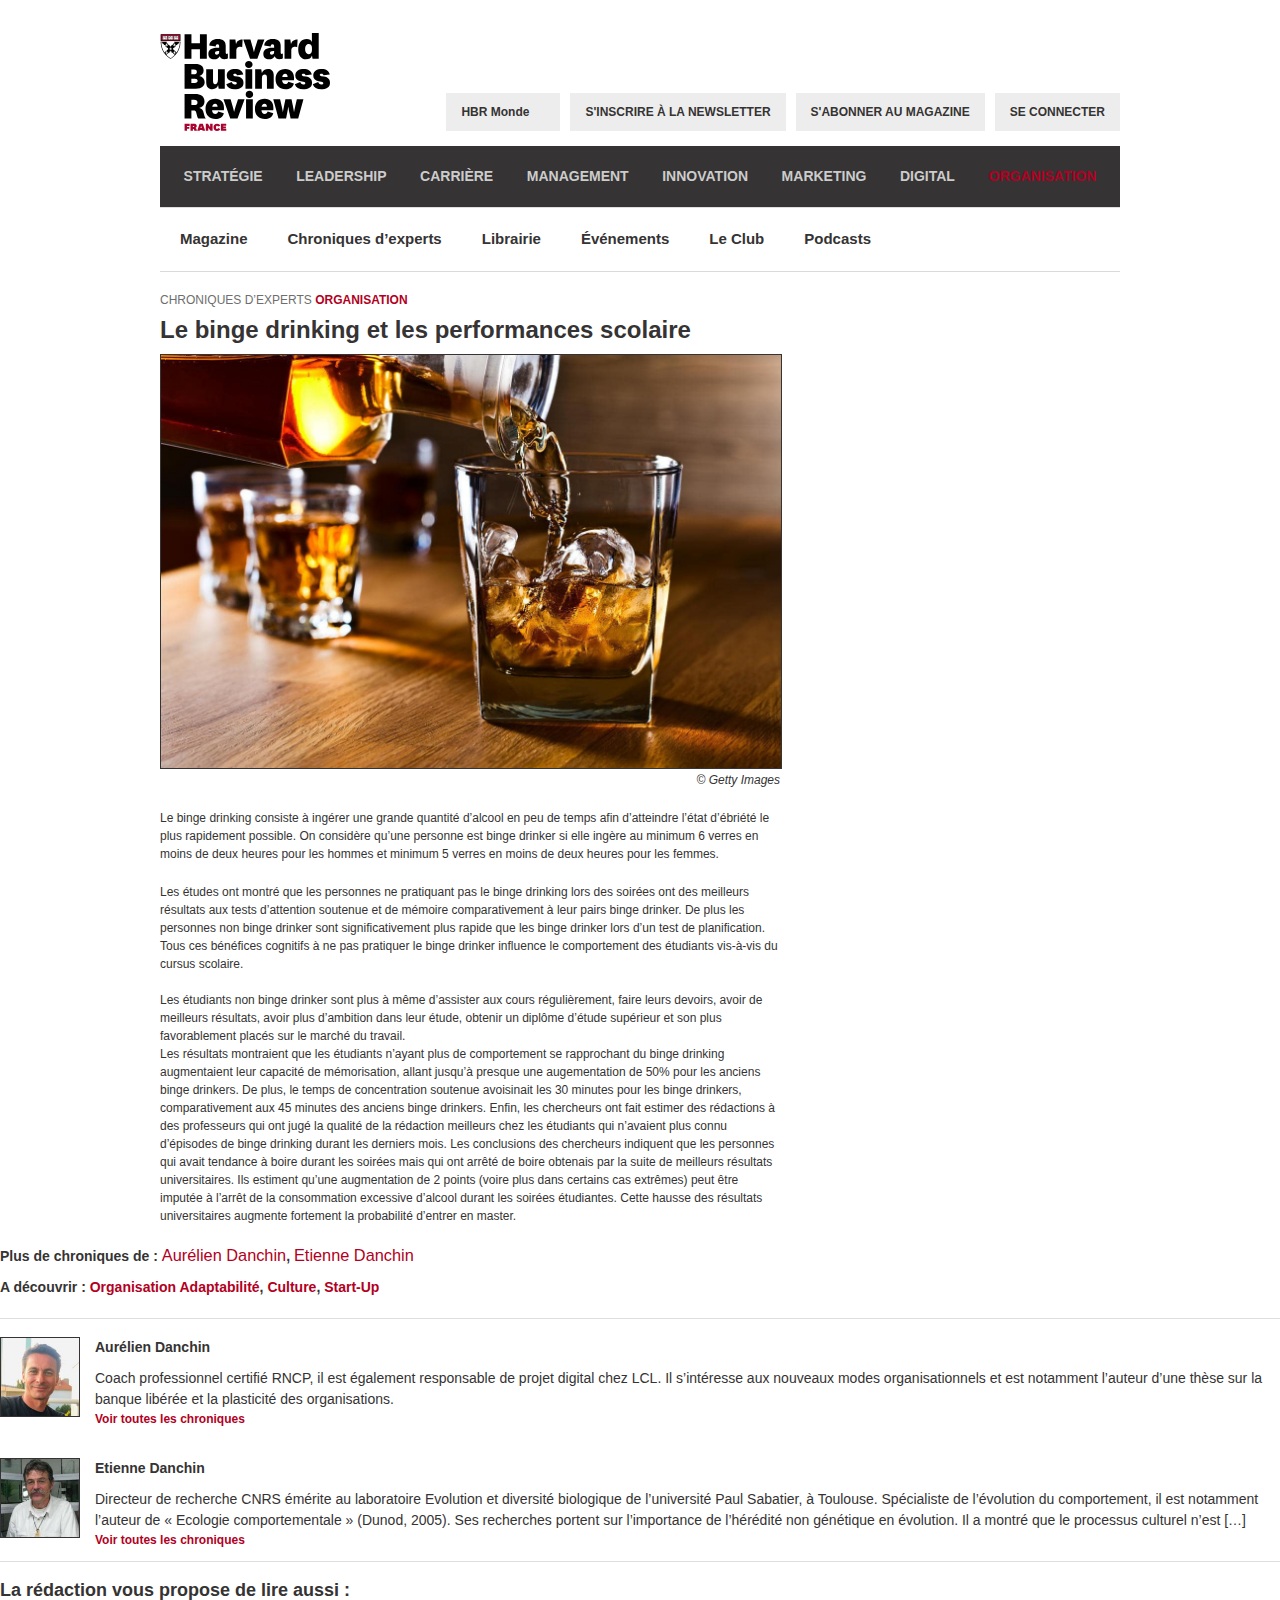
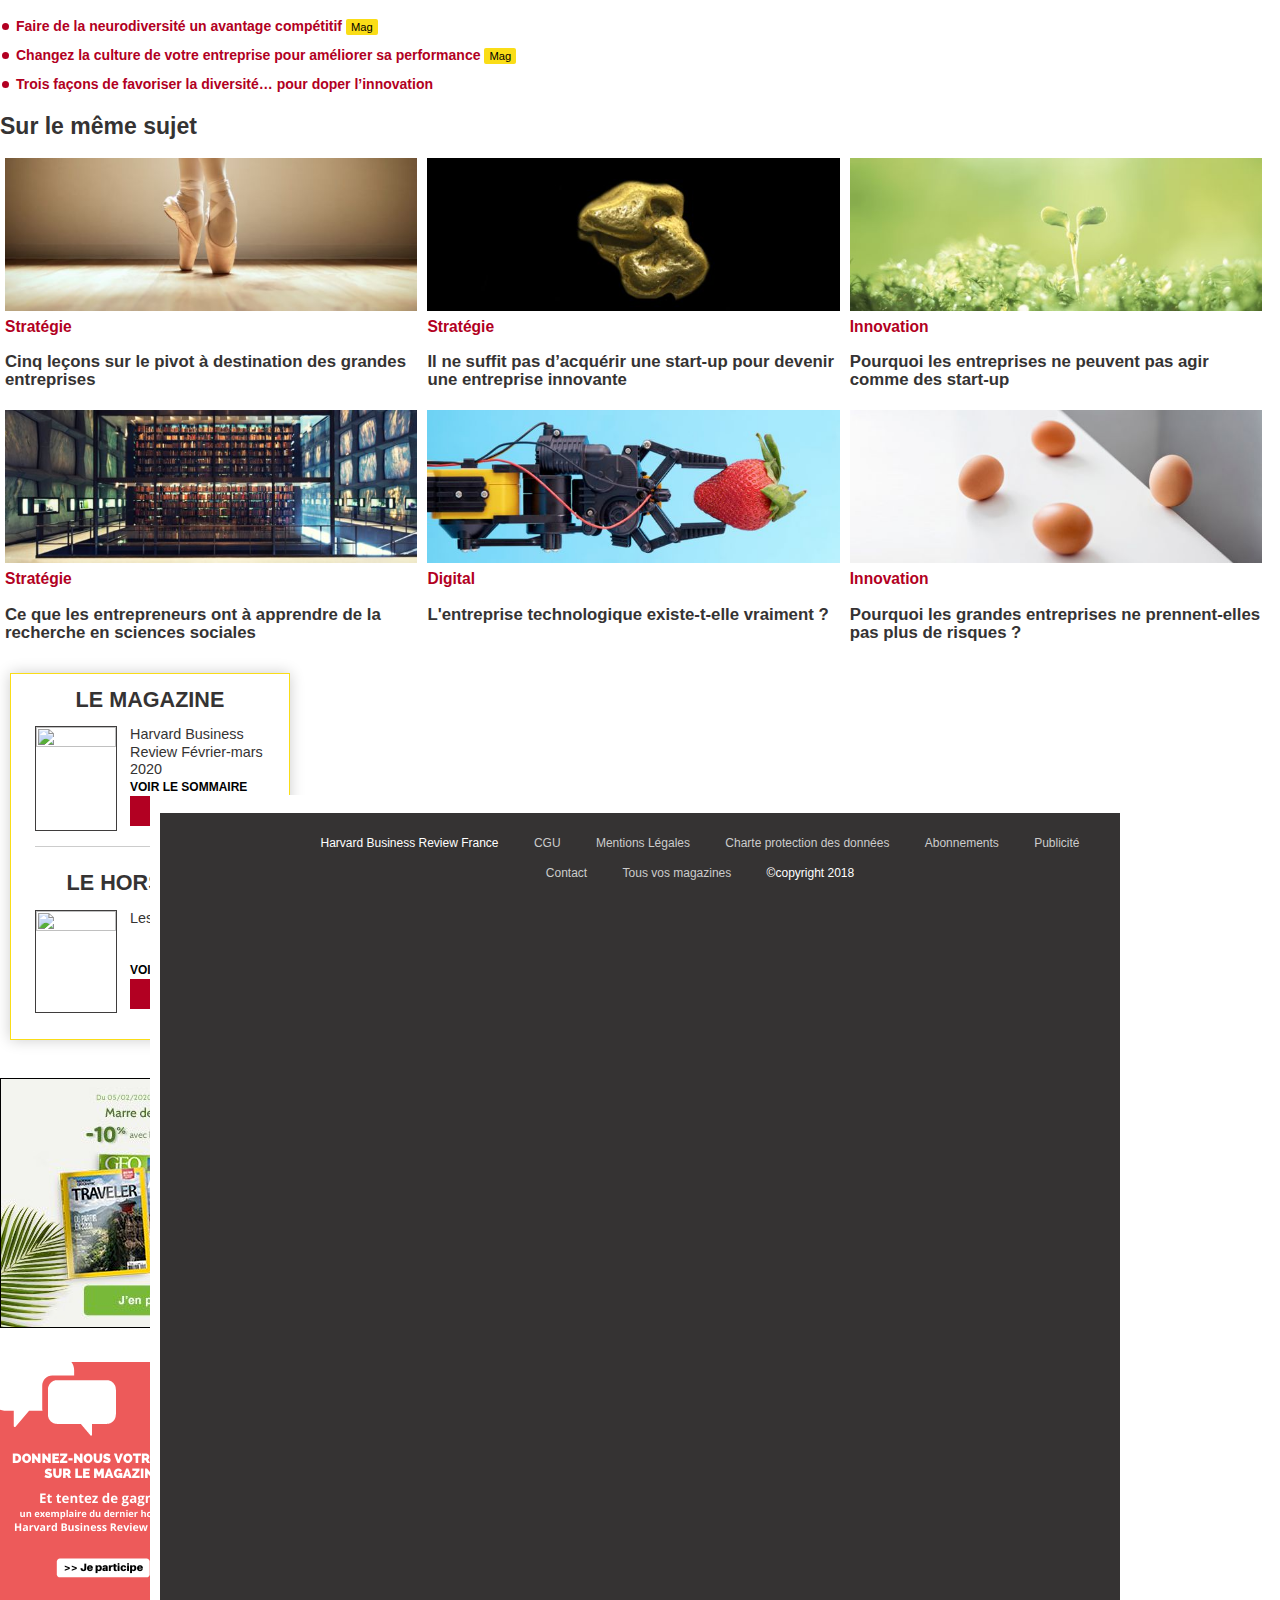
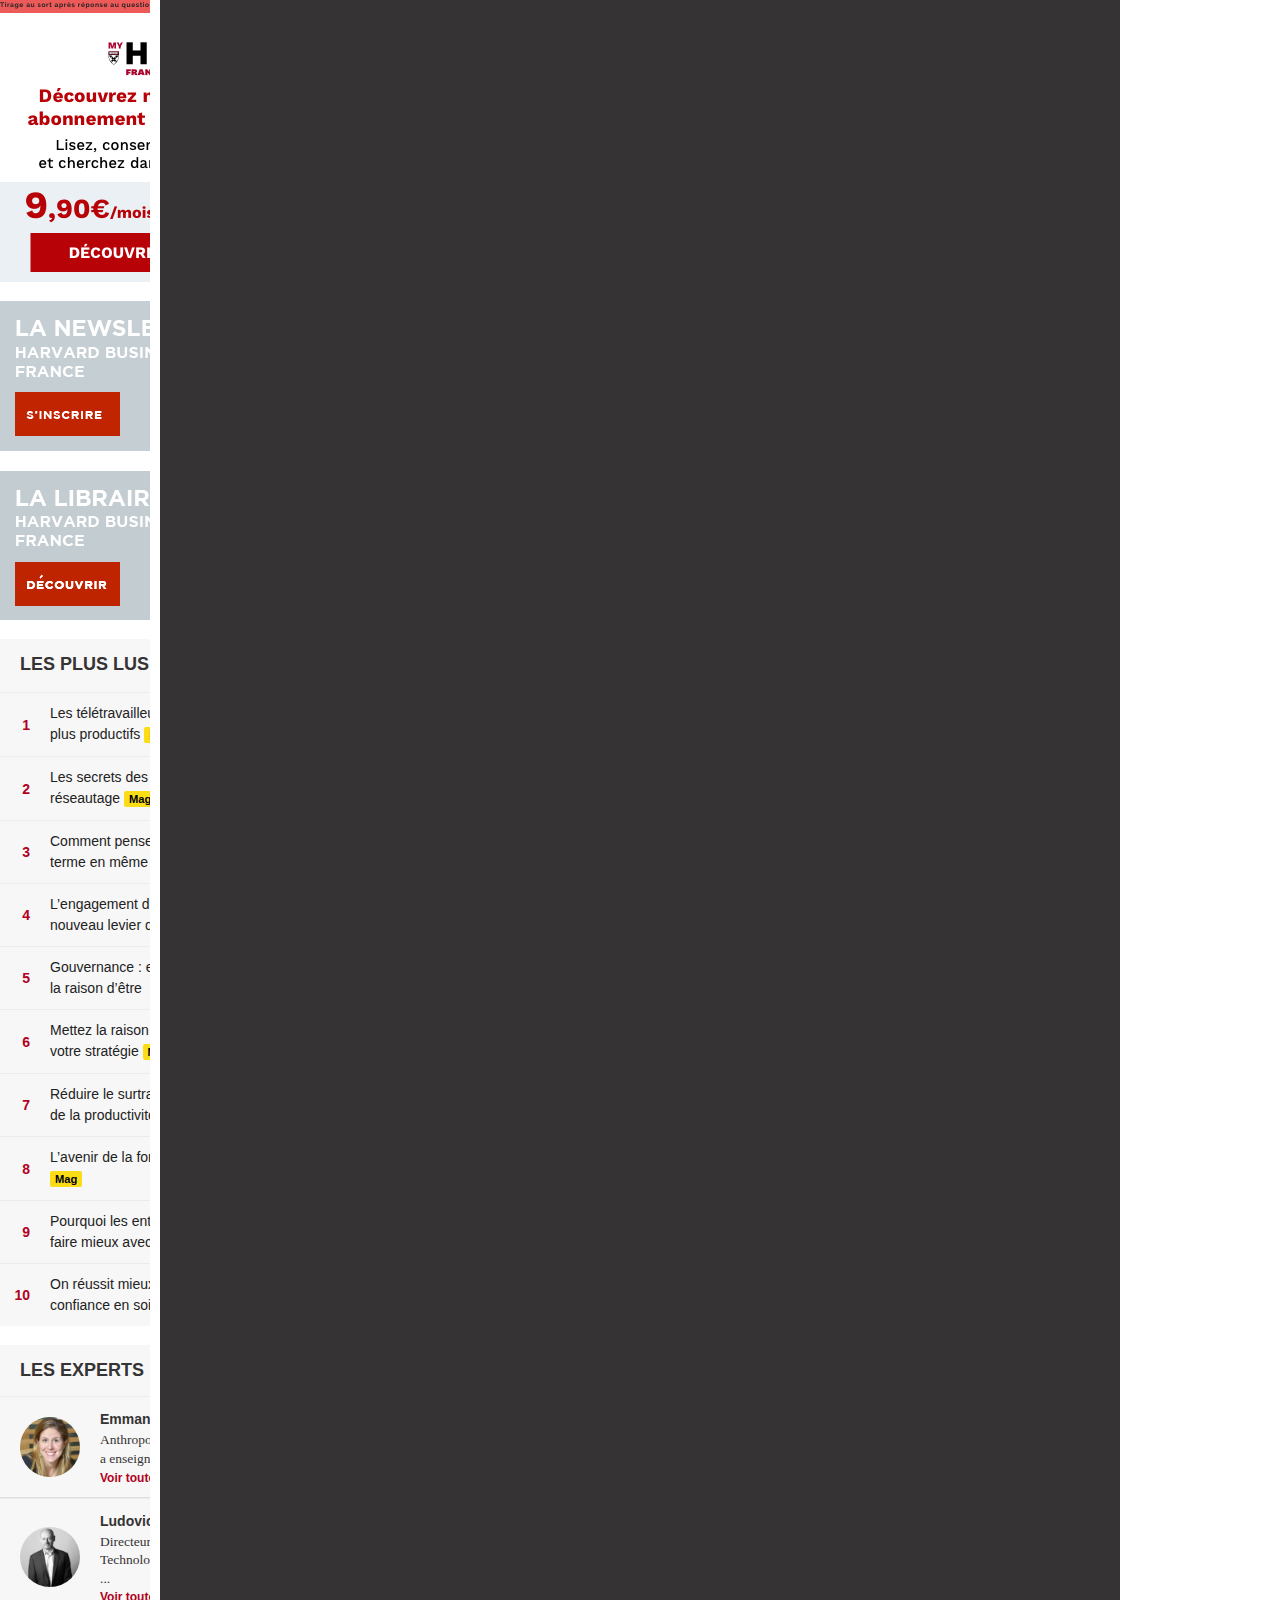
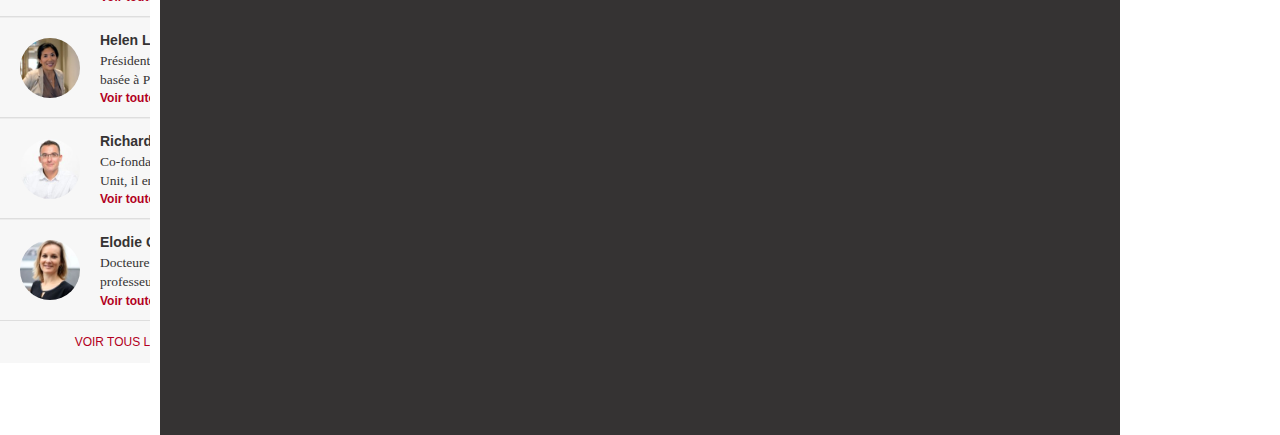
==== commit 6f9fcd08: "Remove heading" ====
--- a/index2.html
+++ b/index2.html
@@ -344,7 +344,7 @@
 <img width="620" height="230" src="./Le binge drinking et les performances scolaires/alcool.jpg" class="post-thumbnail wp-post-image" alt=""><div class="m-bottom-md" style="text-align:right; margin-top:-10px;"><em>© Getty Images</em></div>
     
                     <h2 class="chapo"></h2><p></p>
-			<h2 class="intertitle"></h2><p></p><div class="ads-core-placer" id="Pave-Haut2_5e450476a72a7" data-ads-core="{&quot;device&quot;:&quot;mobile&quot;,&quot;type&quot;:&quot;Pave-Haut2&quot;}"></div><p>Le binge drinking consiste à ingérer une grande quantité d’alcool en peu de temps afin d’atteindre l’état d’ébriété le plus rapidement possible. On considère qu’une personne est binge drinker si elle ingère au minimum 6 verres en moins de deux heures pour les hommes et minimum 5 verres en moins de deux heures pour les femmes. </p><p>Les études ont montré que les personnes ne pratiquant pas le binge drinking lors des soirées ont des meilleurs résultats aux tests d’attention soutenue et de mémoire comparativement à leur pairs binge drinker. De plus les personnes non binge drinker sont significativement plus rapide que les binge drinker lors d’un test de planification. Tous ces bénéfices cognitifs à ne pas pratiquer le binge drinker influence le comportement des étudiants vis-à-vis du cursus scolaire.<br><br>Les étudiants non binge drinker sont plus à même d’assister aux cours régulièrement, faire leurs devoirs, avoir de meilleurs résultats, avoir plus d’ambition dans leur étude, obtenir un diplôme d’étude supérieur et son plus favorablement placés sur le marché du travail.<br><h3>Promotion</h3>
+			<h2 class="intertitle"></h2><p></p><div class="ads-core-placer" id="Pave-Haut2_5e450476a72a7" data-ads-core="{&quot;device&quot;:&quot;mobile&quot;,&quot;type&quot;:&quot;Pave-Haut2&quot;}"></div><p>Le binge drinking consiste à ingérer une grande quantité d’alcool en peu de temps afin d’atteindre l’état d’ébriété le plus rapidement possible. On considère qu’une personne est binge drinker si elle ingère au minimum 6 verres en moins de deux heures pour les hommes et minimum 5 verres en moins de deux heures pour les femmes. </p><p>Les études ont montré que les personnes ne pratiquant pas le binge drinking lors des soirées ont des meilleurs résultats aux tests d’attention soutenue et de mémoire comparativement à leur pairs binge drinker. De plus les personnes non binge drinker sont significativement plus rapide que les binge drinker lors d’un test de planification. Tous ces bénéfices cognitifs à ne pas pratiquer le binge drinker influence le comportement des étudiants vis-à-vis du cursus scolaire.<br><br>Les étudiants non binge drinker sont plus à même d’assister aux cours régulièrement, faire leurs devoirs, avoir de meilleurs résultats, avoir plus d’ambition dans leur étude, obtenir un diplôme d’étude supérieur et son plus favorablement placés sur le marché du travail.<br>
 			Les résultats montraient que les étudiants n’ayant plus de comportement se rapprochant du binge drinking augmentaient leur capacité de mémorisation, allant jusqu’à presque une augementation de 50% pour les anciens binge drinkers. De plus, le temps de concentration soutenue avoisinait les 30 minutes pour les binge drinkers, comparativement aux 45 minutes des anciens binge drinkers. Enfin, les chercheurs ont fait estimer des rédactions à des professeurs qui ont jugé la qualité de la rédaction meilleurs chez les étudiants qui n’avaient plus connu d’épisodes de binge drinking durant les derniers mois.
 			Les conclusions des chercheurs indiquent que les personnes qui avait tendance à boire durant les soirées mais qui ont arrêté de boire obtenais par la suite de meilleurs résultats universitaires. Ils estiment qu’une augmentation de 2 points (voire plus dans certains cas extrêmes) peut être imputée à l’arrêt de la consommation excessive d’alcool durant les soirées étudiantes. Cette hausse des résultats universitaires augmente fortement la probabilité d’entrer en master.  <br/></p><div class="ads-core-placer" id="Pave-Haut2_5e450476a7313" data-ads-core="{&quot;device&quot;:&quot;mobile&quot;,&quot;type&quot;:&quot;Pave-Haut2&quot;}"></div><p></p>
                     		
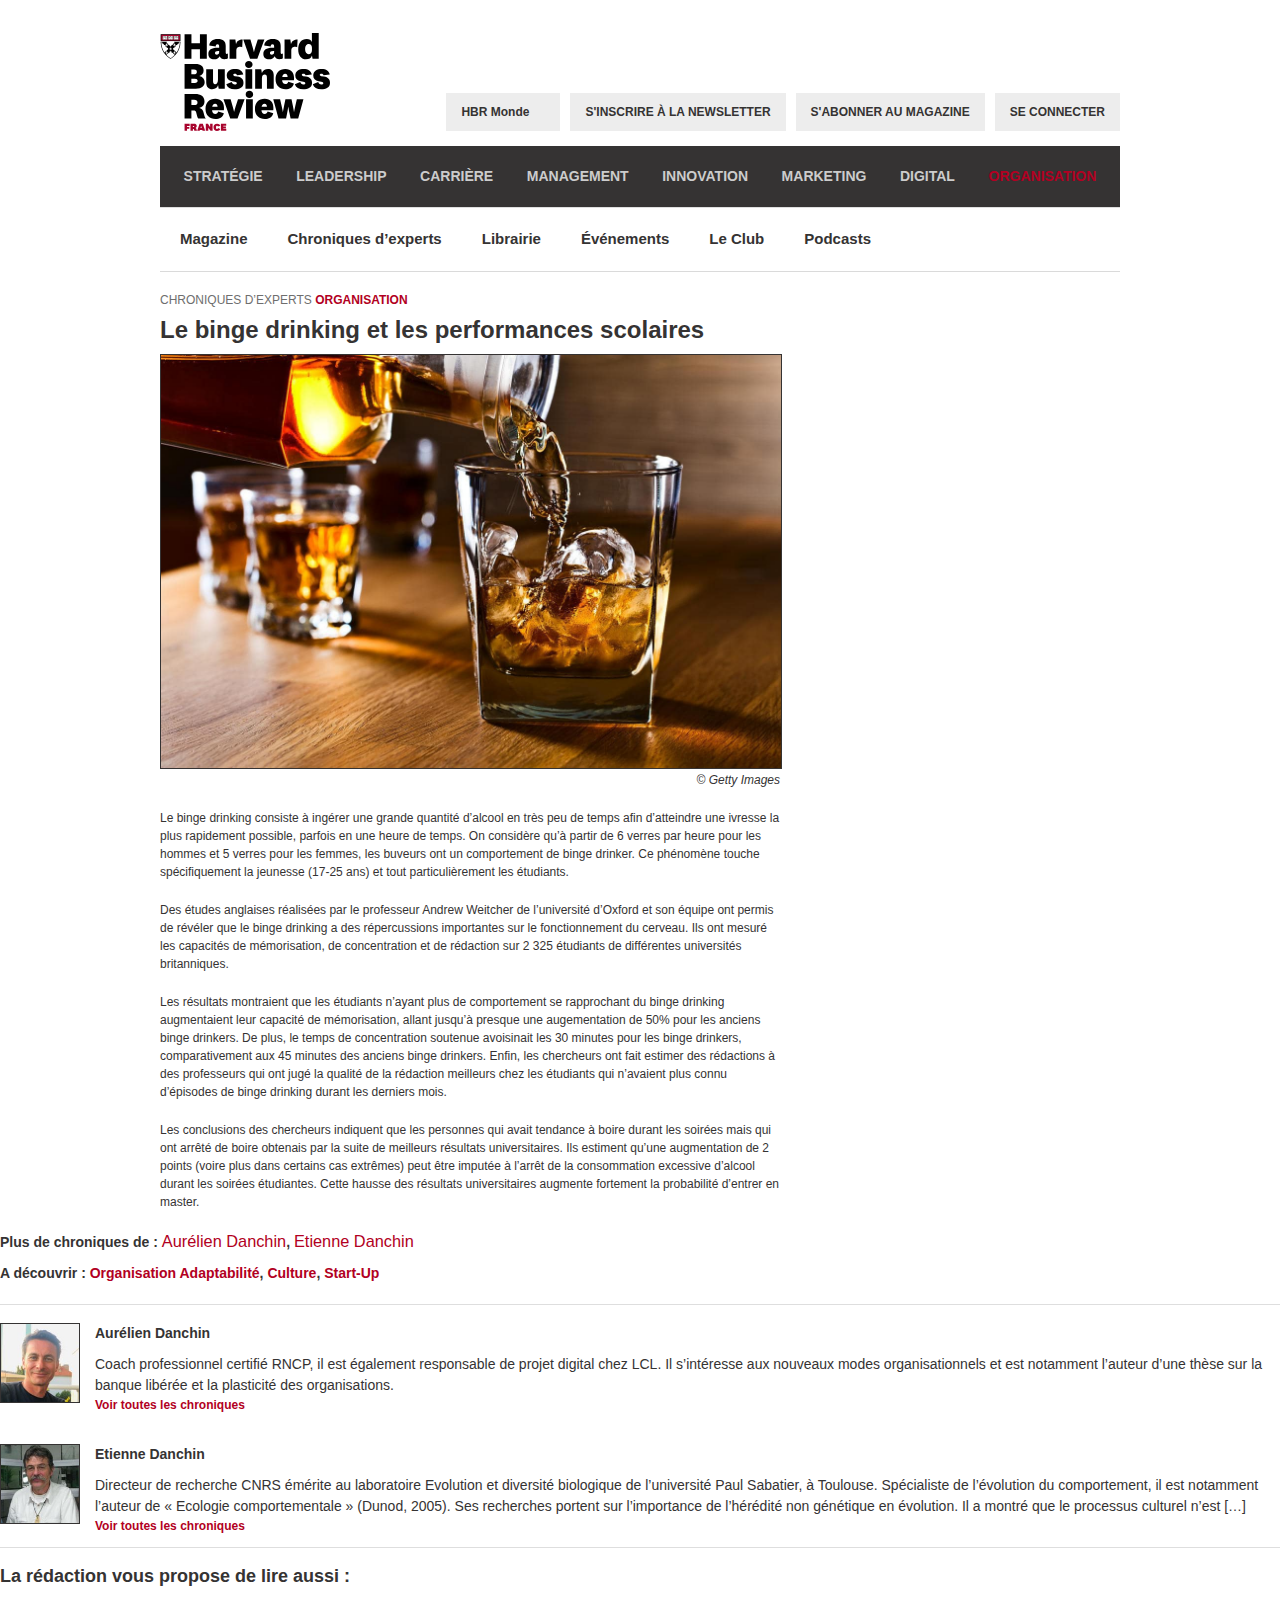
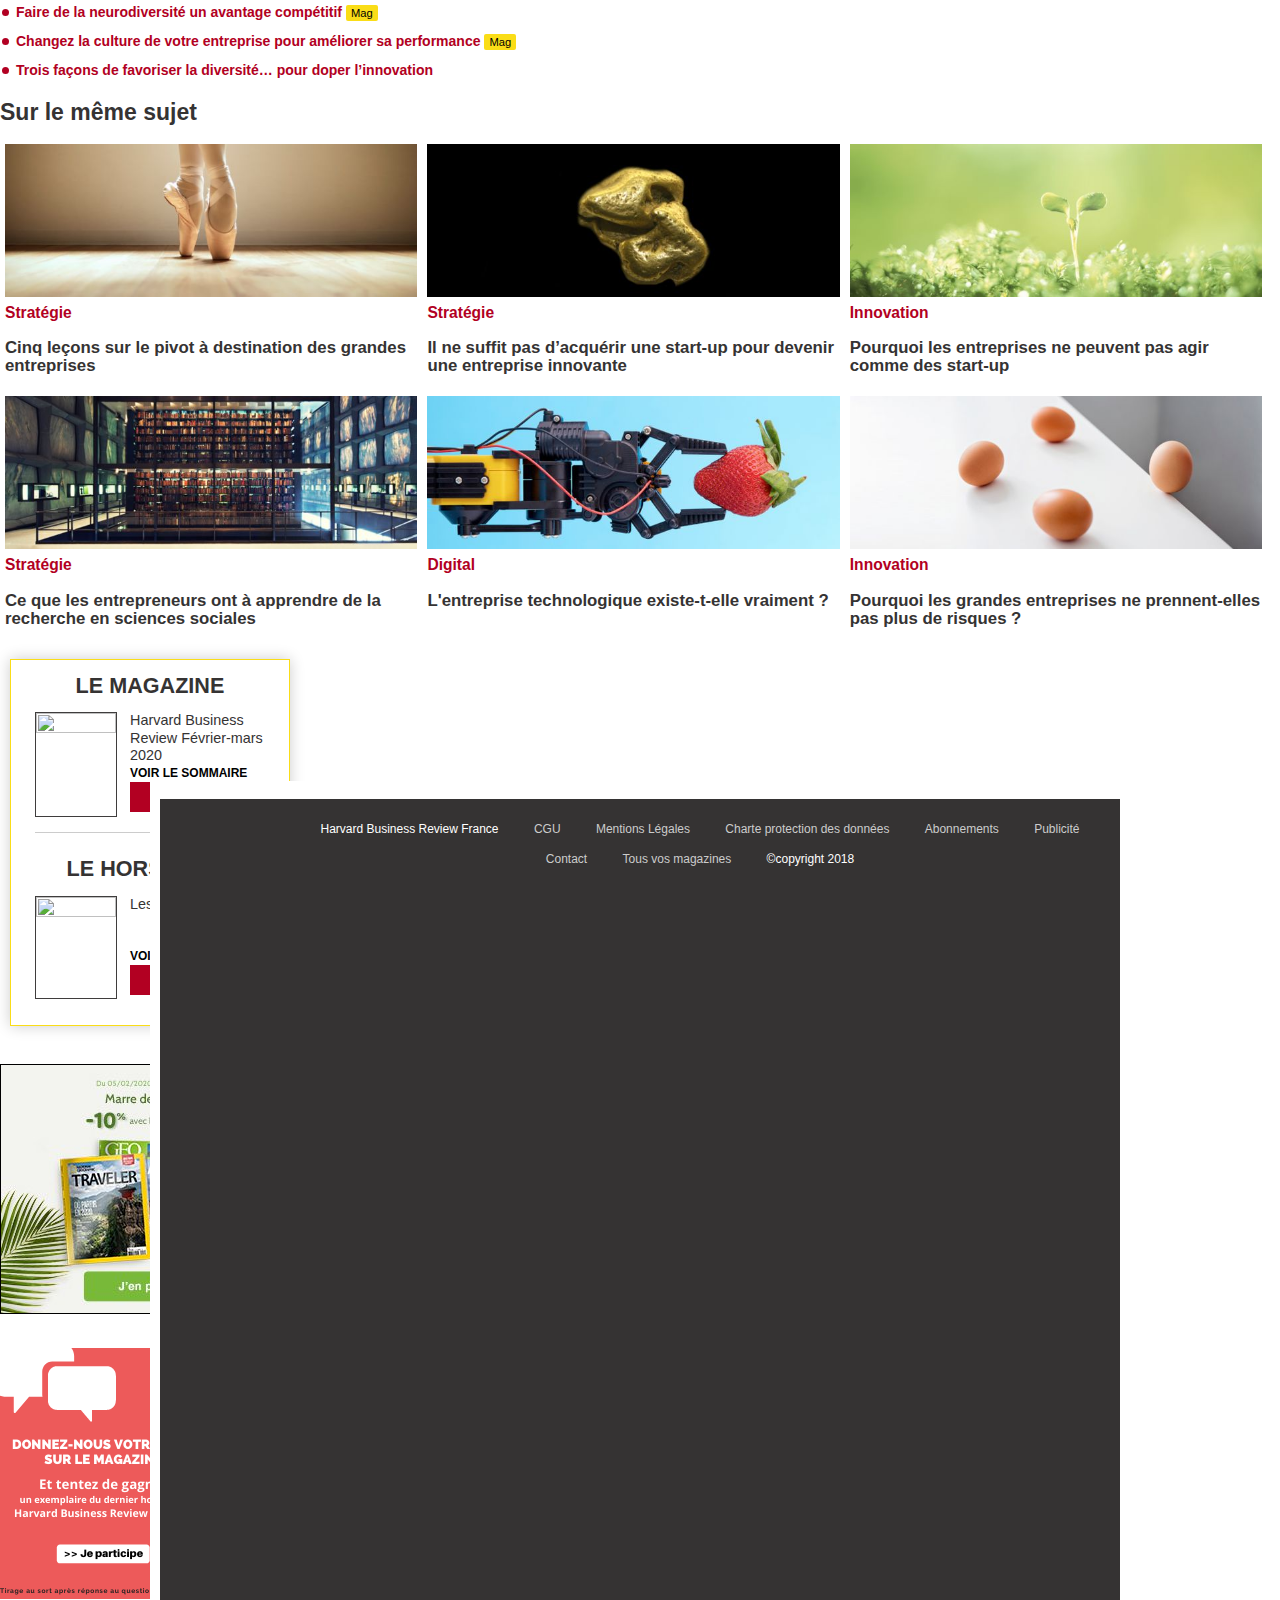
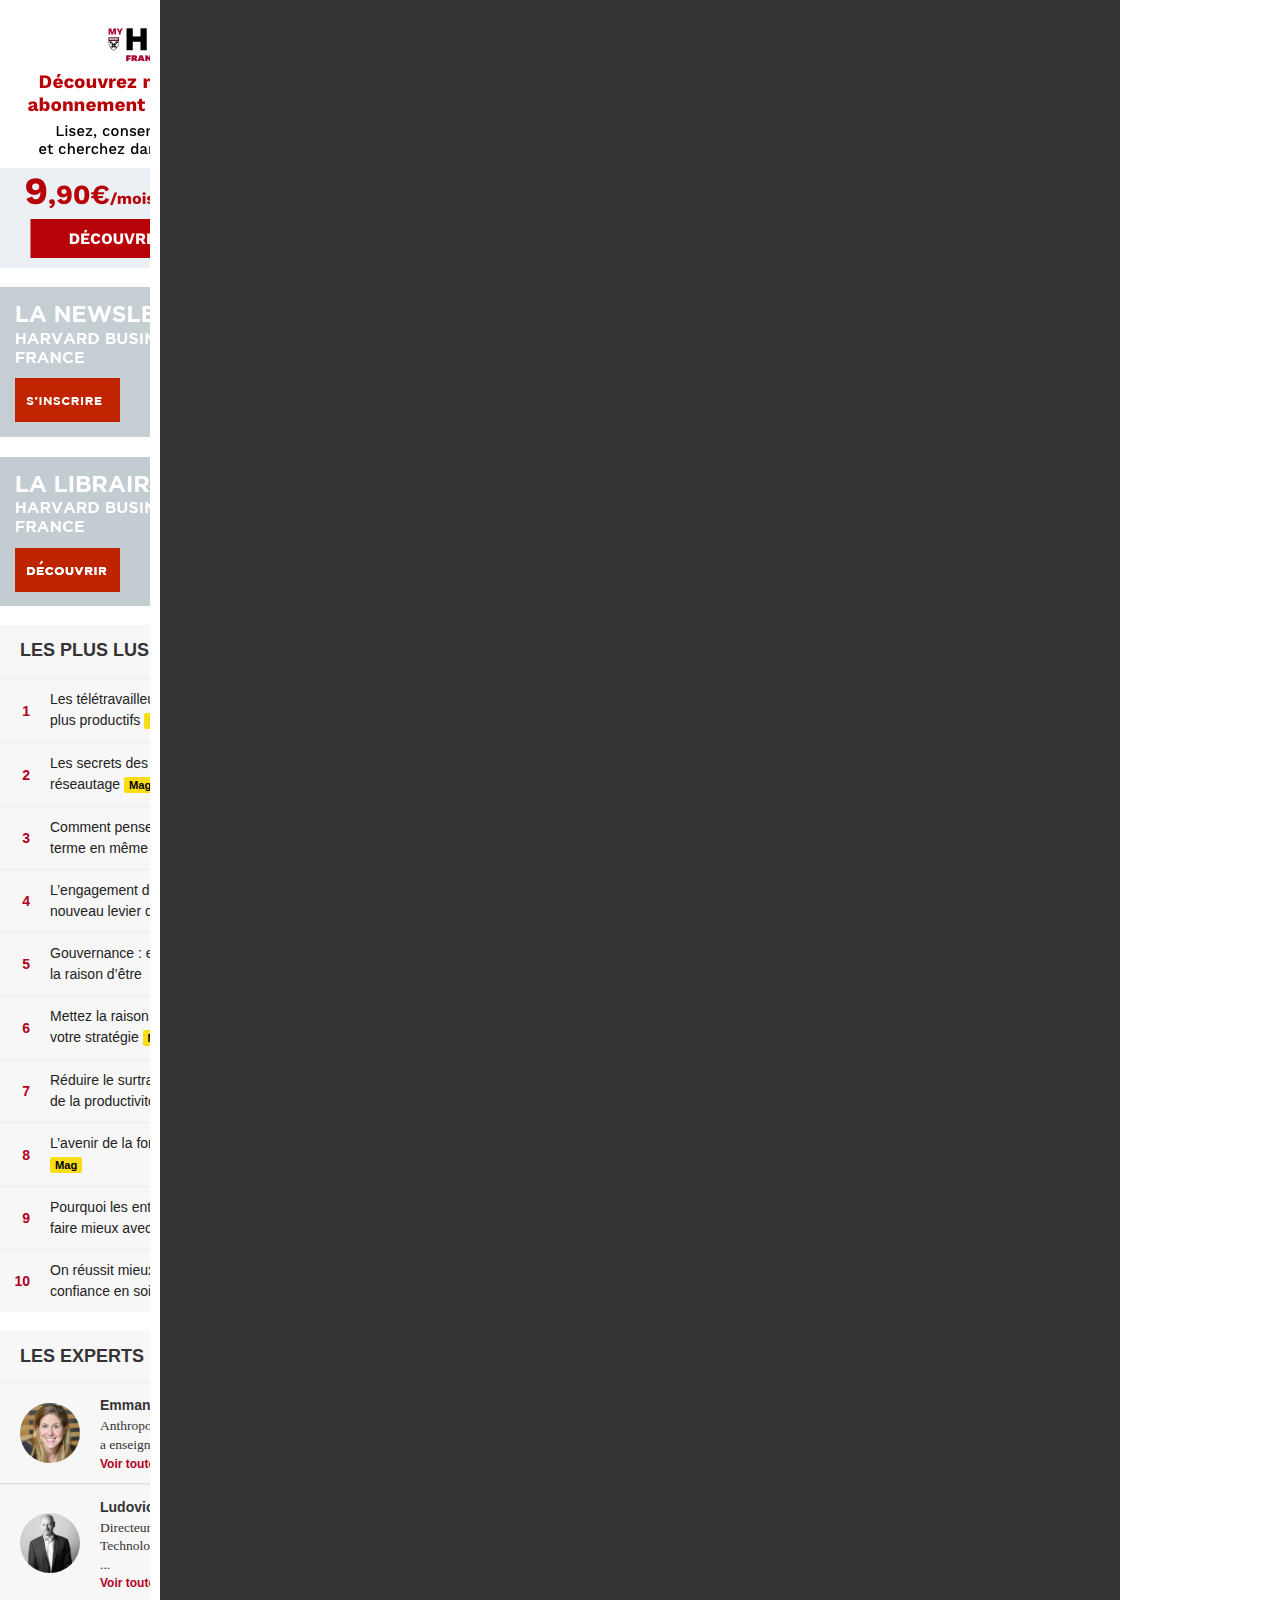
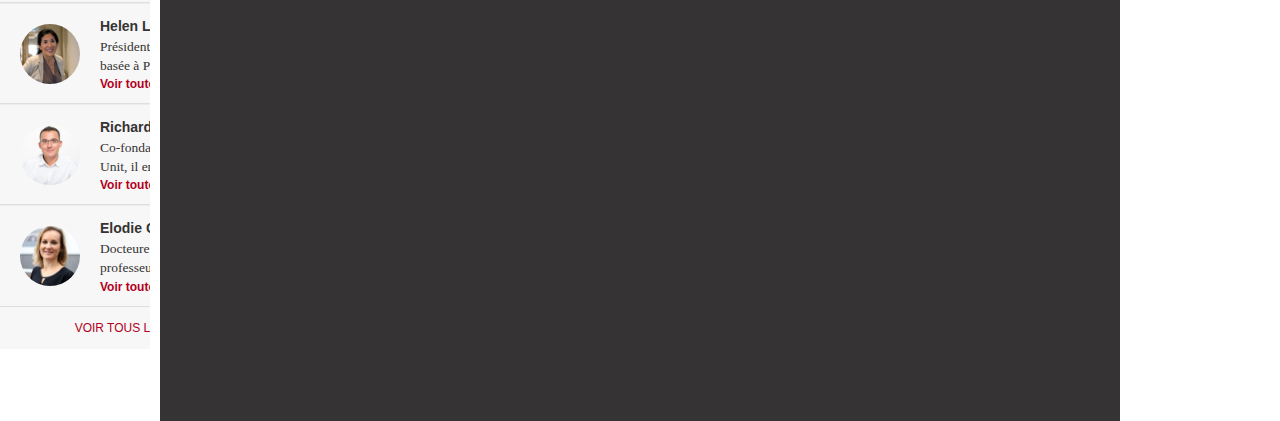
==== commit 45a76663: "Update index2.html" ====
--- a/index2.html
+++ b/index2.html
@@ -323,7 +323,7 @@
 <div class="entry-cat">Organisation</div>
 
 <!-- Title -->
-<h1 class="entry-title">Le binge drinking et les performances scolaire</h1>
+<h1 class="entry-title">Le binge drinking et les performances scolaires</h1>
 
 <div class="date"></div>
 
@@ -344,9 +344,10 @@
 <img width="620" height="230" src="./Le binge drinking et les performances scolaires/alcool.jpg" class="post-thumbnail wp-post-image" alt=""><div class="m-bottom-md" style="text-align:right; margin-top:-10px;"><em>© Getty Images</em></div>
     
                     <h2 class="chapo"></h2><p></p>
-			<h2 class="intertitle"></h2><p></p><div class="ads-core-placer" id="Pave-Haut2_5e450476a72a7" data-ads-core="{&quot;device&quot;:&quot;mobile&quot;,&quot;type&quot;:&quot;Pave-Haut2&quot;}"></div><p>Le binge drinking consiste à ingérer une grande quantité d’alcool en peu de temps afin d’atteindre l’état d’ébriété le plus rapidement possible. On considère qu’une personne est binge drinker si elle ingère au minimum 6 verres en moins de deux heures pour les hommes et minimum 5 verres en moins de deux heures pour les femmes. </p><p>Les études ont montré que les personnes ne pratiquant pas le binge drinking lors des soirées ont des meilleurs résultats aux tests d’attention soutenue et de mémoire comparativement à leur pairs binge drinker. De plus les personnes non binge drinker sont significativement plus rapide que les binge drinker lors d’un test de planification. Tous ces bénéfices cognitifs à ne pas pratiquer le binge drinker influence le comportement des étudiants vis-à-vis du cursus scolaire.<br><br>Les étudiants non binge drinker sont plus à même d’assister aux cours régulièrement, faire leurs devoirs, avoir de meilleurs résultats, avoir plus d’ambition dans leur étude, obtenir un diplôme d’étude supérieur et son plus favorablement placés sur le marché du travail.<br>
-			Les résultats montraient que les étudiants n’ayant plus de comportement se rapprochant du binge drinking augmentaient leur capacité de mémorisation, allant jusqu’à presque une augementation de 50% pour les anciens binge drinkers. De plus, le temps de concentration soutenue avoisinait les 30 minutes pour les binge drinkers, comparativement aux 45 minutes des anciens binge drinkers. Enfin, les chercheurs ont fait estimer des rédactions à des professeurs qui ont jugé la qualité de la rédaction meilleurs chez les étudiants qui n’avaient plus connu d’épisodes de binge drinking durant les derniers mois.
-			Les conclusions des chercheurs indiquent que les personnes qui avait tendance à boire durant les soirées mais qui ont arrêté de boire obtenais par la suite de meilleurs résultats universitaires. Ils estiment qu’une augmentation de 2 points (voire plus dans certains cas extrêmes) peut être imputée à l’arrêt de la consommation excessive d’alcool durant les soirées étudiantes. Cette hausse des résultats universitaires augmente fortement la probabilité d’entrer en master.  <br/></p><div class="ads-core-placer" id="Pave-Haut2_5e450476a7313" data-ads-core="{&quot;device&quot;:&quot;mobile&quot;,&quot;type&quot;:&quot;Pave-Haut2&quot;}"></div><p></p>
+			<h2 class="intertitle"></h2><p></p><div class="ads-core-placer" id="Pave-Haut2_5e450476a72a7" data-ads-core="{&quot;device&quot;:&quot;mobile&quot;,&quot;type&quot;:&quot;Pave-Haut2&quot;}"></div><p>Le binge drinking consiste à ingérer une grande quantité d’alcool en très peu de temps afin d’atteindre une ivresse la plus rapidement possible, parfois en une heure de temps. On considère qu’à partir de 6 verres par heure pour les hommes et 5 verres pour les femmes, les buveurs ont un comportement de binge drinker. Ce phénomène touche spécifiquement la jeunesse (17-25 ans) et tout particulièrement les étudiants. </p>
+<p>Des études anglaises réalisées par le professeur Andrew Weitcher de l’université d’Oxford et son équipe ont permis de révéler que le binge drinking a des répercussions importantes sur le fonctionnement du cerveau. Ils ont mesuré les capacités de mémorisation, de concentration et de rédaction sur 2 325 étudiants de différentes universités britanniques.</p>
+			<p>Les résultats montraient que les étudiants n’ayant plus de comportement se rapprochant du binge drinking augmentaient leur capacité de mémorisation, allant jusqu’à presque une augementation de 50% pour les anciens binge drinkers. De plus, le temps de concentration soutenue avoisinait les 30 minutes pour les binge drinkers, comparativement aux 45 minutes des anciens binge drinkers. Enfin, les chercheurs ont fait estimer des rédactions à des professeurs qui ont jugé la qualité de la rédaction meilleurs chez les étudiants qui n’avaient plus connu d’épisodes de binge drinking durant les derniers mois.</p>
+			<p>Les conclusions des chercheurs indiquent que les personnes qui avait tendance à boire durant les soirées mais qui ont arrêté de boire obtenais par la suite de meilleurs résultats universitaires. Ils estiment qu’une augmentation de 2 points (voire plus dans certains cas extrêmes) peut être imputée à l’arrêt de la consommation excessive d’alcool durant les soirées étudiantes. Cette hausse des résultats universitaires augmente fortement la probabilité d’entrer en master.  <br/></p><div class="ads-core-placer" id="Pave-Haut2_5e450476a7313" data-ads-core="{&quot;device&quot;:&quot;mobile&quot;,&quot;type&quot;:&quot;Pave-Haut2&quot;}"></div><p></p>
                     		
 	
                 </div>
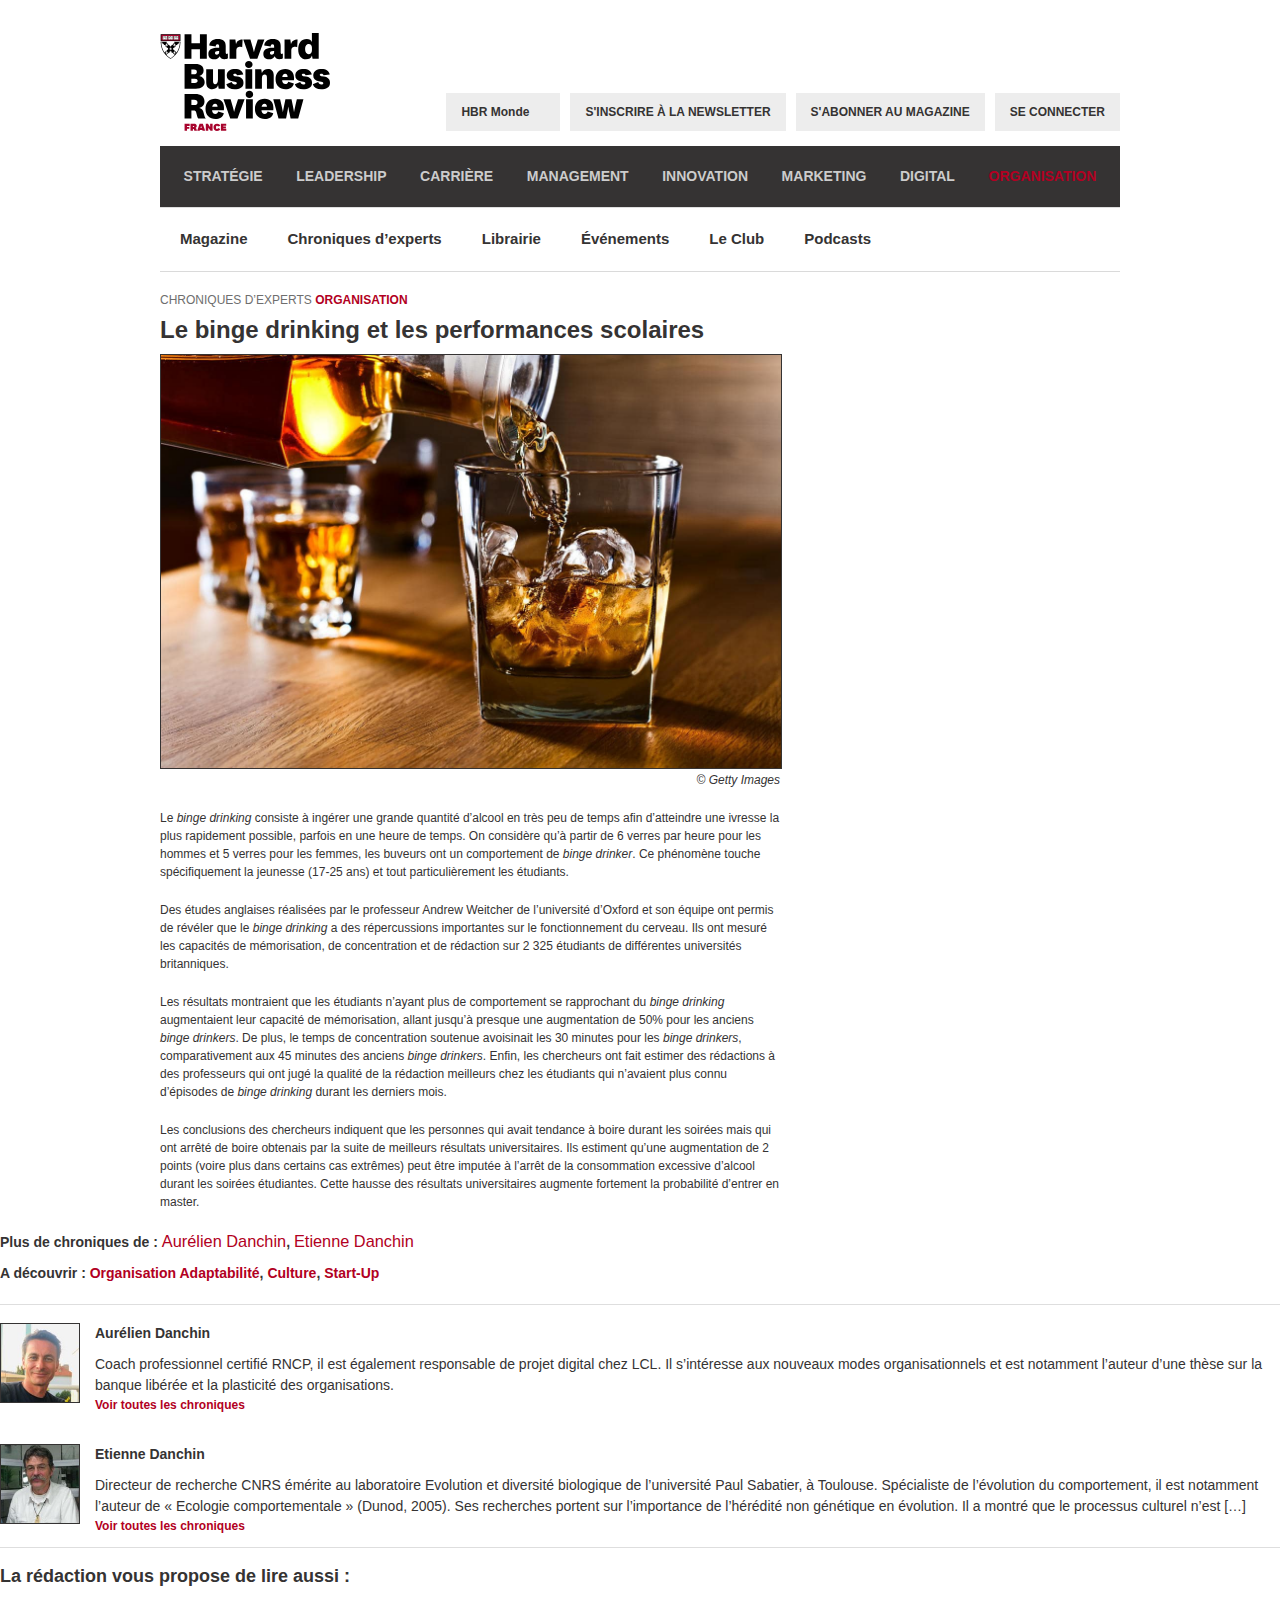
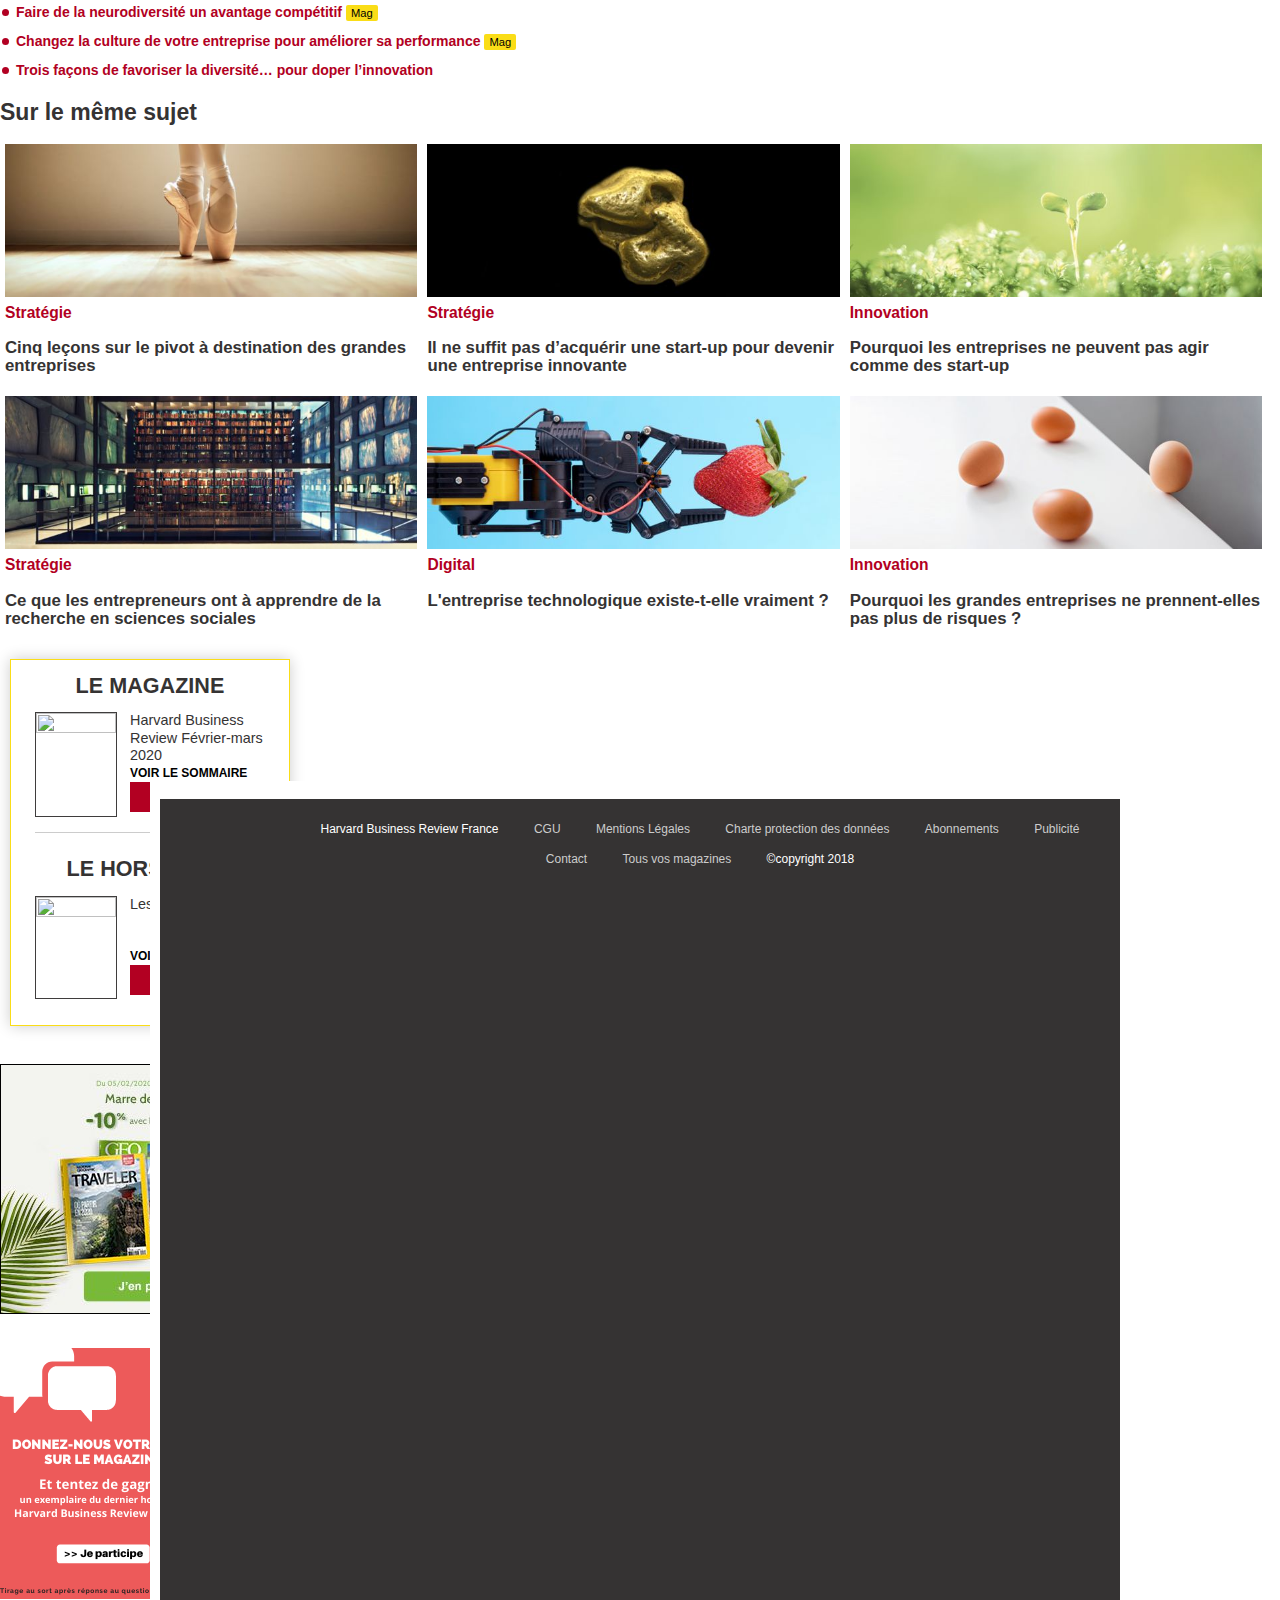
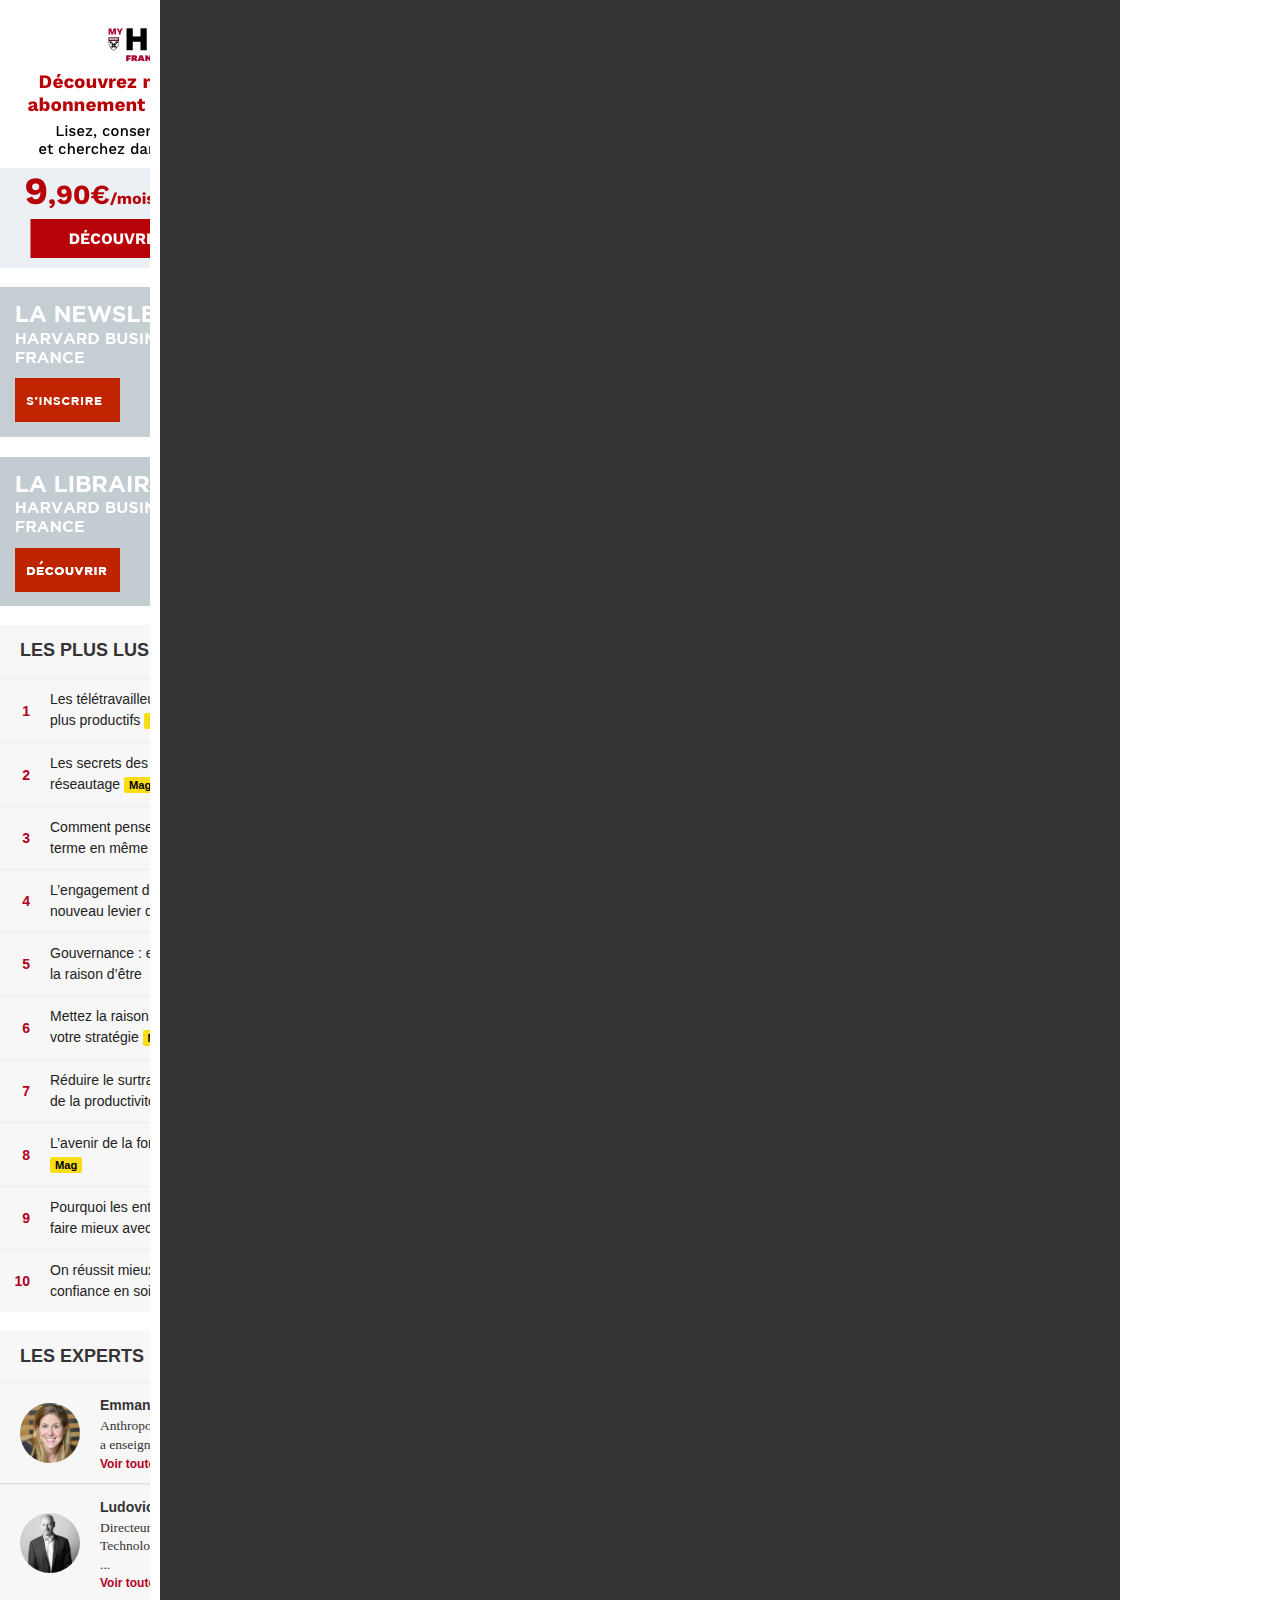
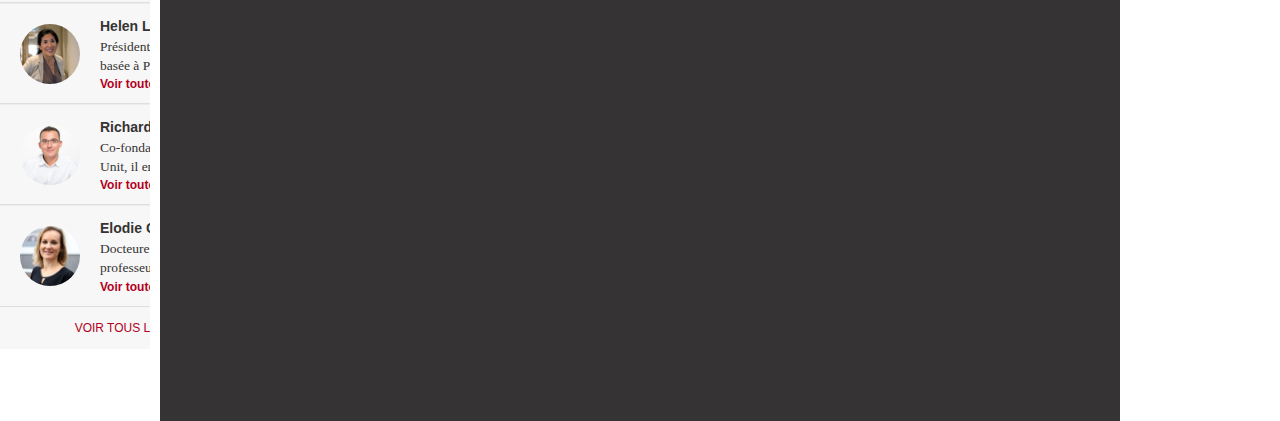
==== commit a888b88b: "Update index2.html" ====
--- a/index2.html
+++ b/index2.html
@@ -344,9 +344,9 @@
 <img width="620" height="230" src="./Le binge drinking et les performances scolaires/alcool.jpg" class="post-thumbnail wp-post-image" alt=""><div class="m-bottom-md" style="text-align:right; margin-top:-10px;"><em>© Getty Images</em></div>
     
                     <h2 class="chapo"></h2><p></p>
-			<h2 class="intertitle"></h2><p></p><div class="ads-core-placer" id="Pave-Haut2_5e450476a72a7" data-ads-core="{&quot;device&quot;:&quot;mobile&quot;,&quot;type&quot;:&quot;Pave-Haut2&quot;}"></div><p>Le binge drinking consiste à ingérer une grande quantité d’alcool en très peu de temps afin d’atteindre une ivresse la plus rapidement possible, parfois en une heure de temps. On considère qu’à partir de 6 verres par heure pour les hommes et 5 verres pour les femmes, les buveurs ont un comportement de binge drinker. Ce phénomène touche spécifiquement la jeunesse (17-25 ans) et tout particulièrement les étudiants. </p>
-<p>Des études anglaises réalisées par le professeur Andrew Weitcher de l’université d’Oxford et son équipe ont permis de révéler que le binge drinking a des répercussions importantes sur le fonctionnement du cerveau. Ils ont mesuré les capacités de mémorisation, de concentration et de rédaction sur 2 325 étudiants de différentes universités britanniques.</p>
-			<p>Les résultats montraient que les étudiants n’ayant plus de comportement se rapprochant du binge drinking augmentaient leur capacité de mémorisation, allant jusqu’à presque une augementation de 50% pour les anciens binge drinkers. De plus, le temps de concentration soutenue avoisinait les 30 minutes pour les binge drinkers, comparativement aux 45 minutes des anciens binge drinkers. Enfin, les chercheurs ont fait estimer des rédactions à des professeurs qui ont jugé la qualité de la rédaction meilleurs chez les étudiants qui n’avaient plus connu d’épisodes de binge drinking durant les derniers mois.</p>
+			<h2 class="intertitle"></h2><p></p><div class="ads-core-placer" id="Pave-Haut2_5e450476a72a7" data-ads-core="{&quot;device&quot;:&quot;mobile&quot;,&quot;type&quot;:&quot;Pave-Haut2&quot;}"></div><p>Le <i>binge drinking</i> consiste à ingérer une grande quantité d’alcool en très peu de temps afin d’atteindre une ivresse la plus rapidement possible, parfois en une heure de temps. On considère qu’à partir de 6 verres par heure pour les hommes et 5 verres pour les femmes, les buveurs ont un comportement de <i>binge drinker</i>. Ce phénomène touche spécifiquement la jeunesse (17-25 ans) et tout particulièrement les étudiants. </p>
+<p>Des études anglaises réalisées par le professeur Andrew Weitcher de l’université d’Oxford et son équipe ont permis de révéler que le <i>binge drinking</i> a des répercussions importantes sur le fonctionnement du cerveau. Ils ont mesuré les capacités de mémorisation, de concentration et de rédaction sur 2 325 étudiants de différentes universités britanniques.</p>
+			<p>Les résultats montraient que les étudiants n’ayant plus de comportement se rapprochant du <i>binge drinking</i> augmentaient leur capacité de mémorisation, allant jusqu’à presque une augmentation de 50% pour les anciens <i>binge drinkers</i>. De plus, le temps de concentration soutenue avoisinait les 30 minutes pour les <i>binge drinkers</i>, comparativement aux 45 minutes des anciens <i>binge drinkers</i>. Enfin, les chercheurs ont fait estimer des rédactions à des professeurs qui ont jugé la qualité de la rédaction meilleurs chez les étudiants qui n’avaient plus connu d’épisodes de <i>binge drinking</i> durant les derniers mois.</p>
 			<p>Les conclusions des chercheurs indiquent que les personnes qui avait tendance à boire durant les soirées mais qui ont arrêté de boire obtenais par la suite de meilleurs résultats universitaires. Ils estiment qu’une augmentation de 2 points (voire plus dans certains cas extrêmes) peut être imputée à l’arrêt de la consommation excessive d’alcool durant les soirées étudiantes. Cette hausse des résultats universitaires augmente fortement la probabilité d’entrer en master.  <br/></p><div class="ads-core-placer" id="Pave-Haut2_5e450476a7313" data-ads-core="{&quot;device&quot;:&quot;mobile&quot;,&quot;type&quot;:&quot;Pave-Haut2&quot;}"></div><p></p>
                     		
 	
